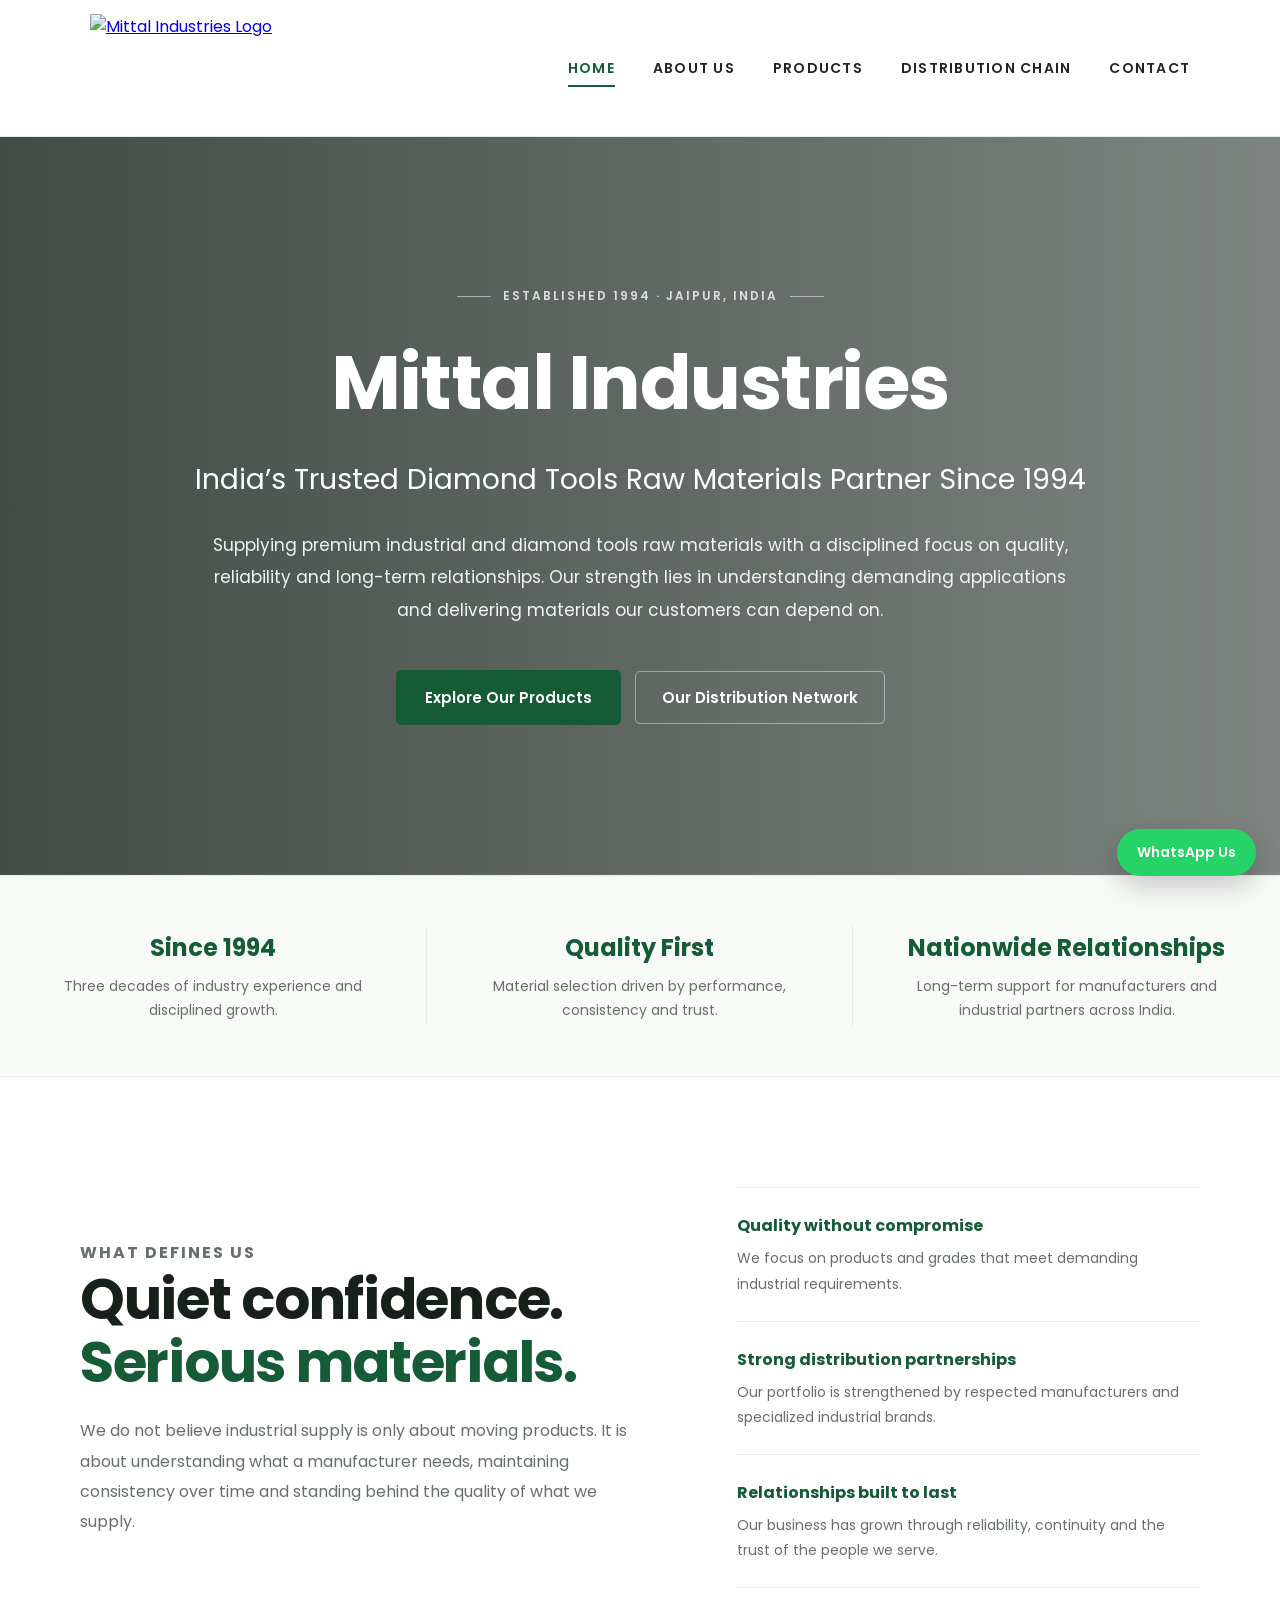
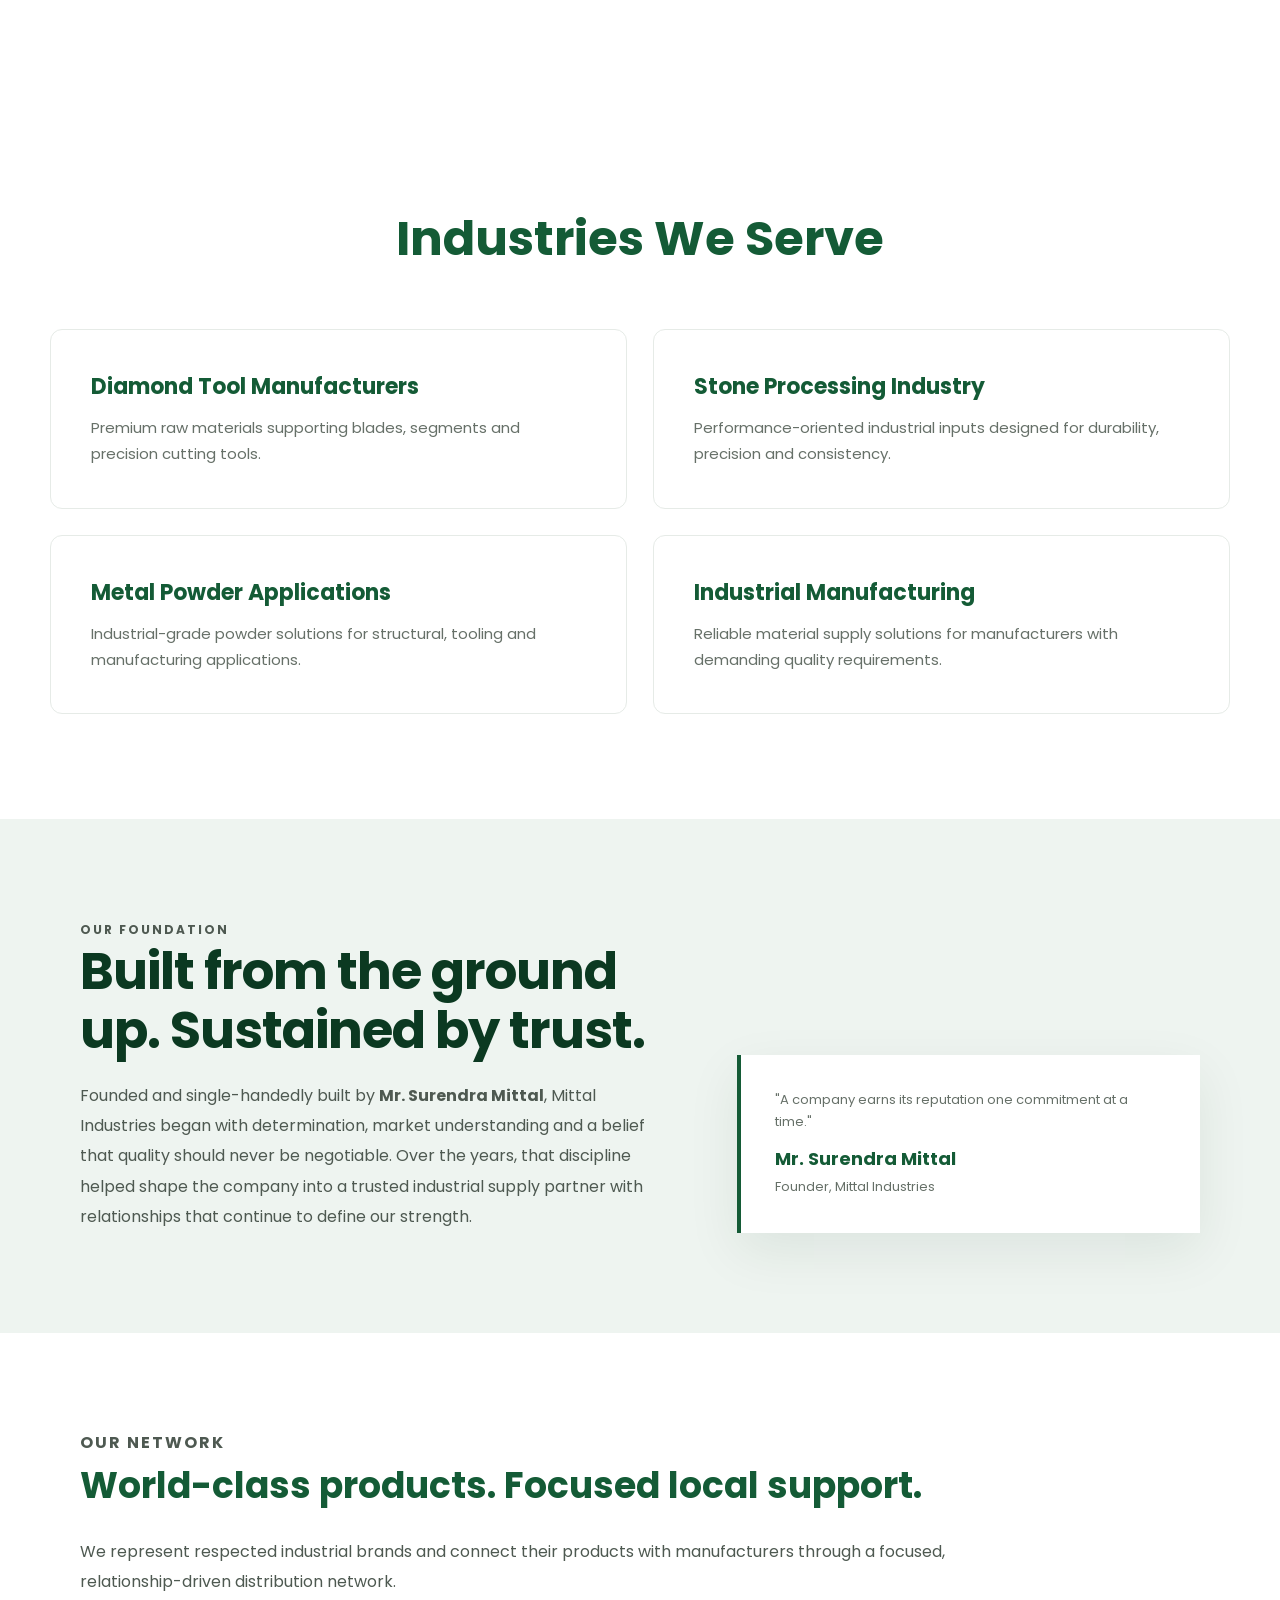
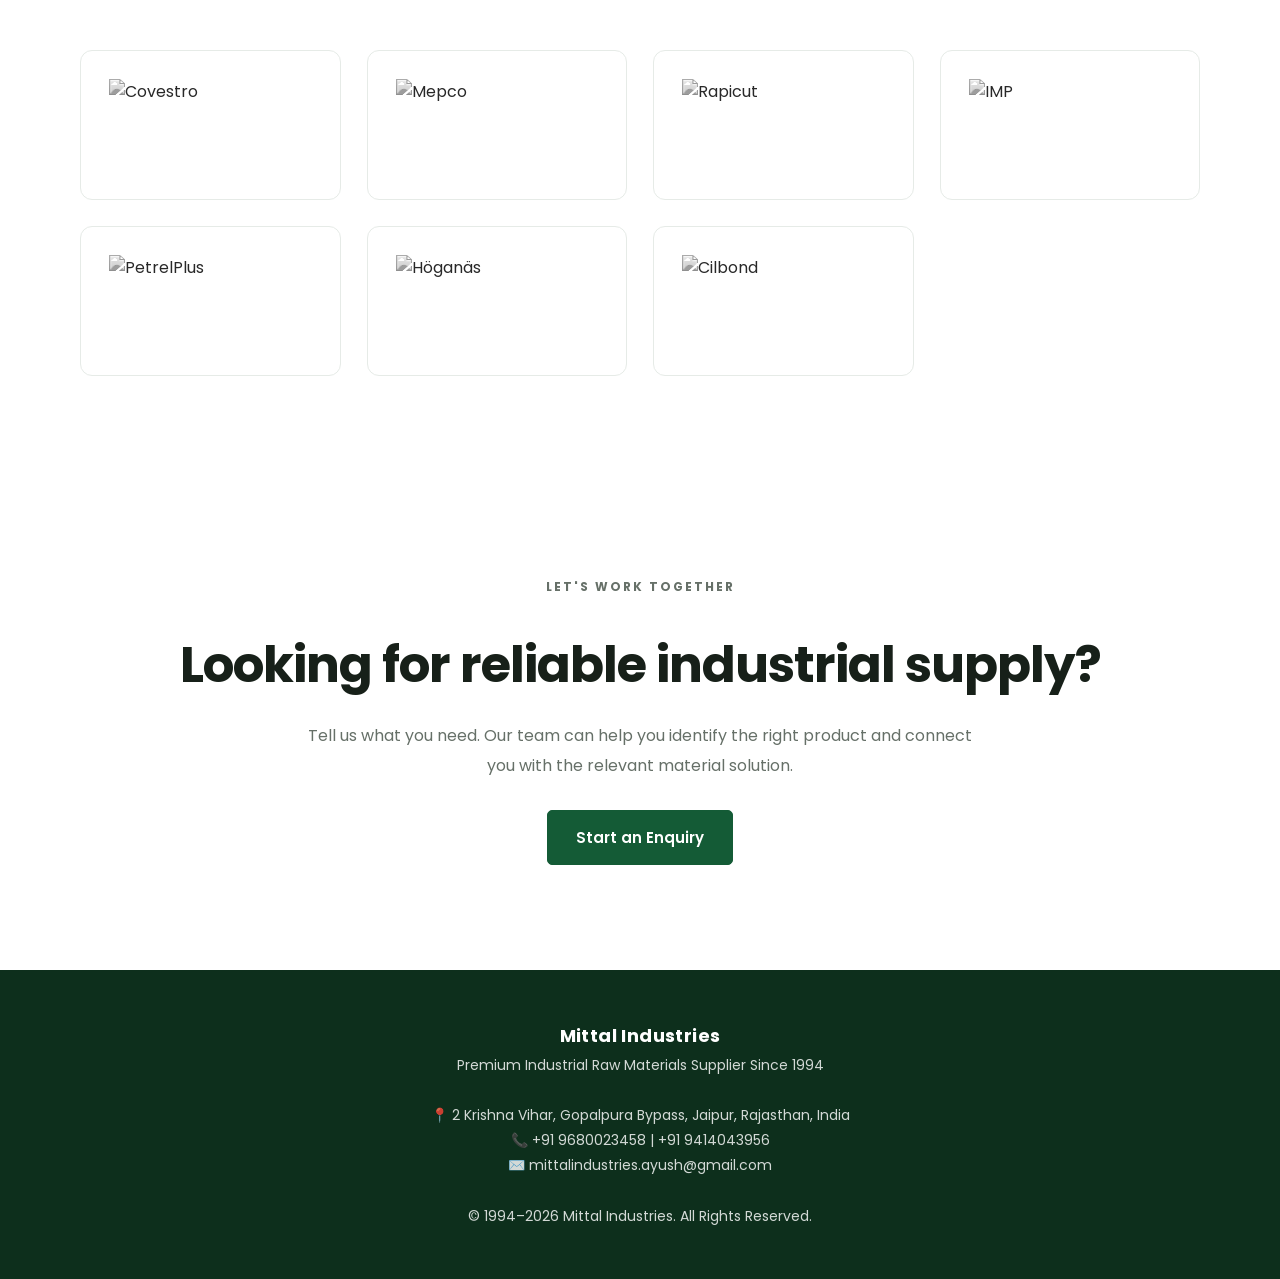
==== index.html @ 011738bf "Refine homepage while preserving minimalist corporate direction" ====
<!DOCTYPE html>
<html lang="en">
<head>
  <meta charset="UTF-8">
  <title>Mittal Industries | Premium Industrial Raw Materials Since 1994</title>
  <meta name="viewport" content="width=device-width, initial-scale=1.0">
  <meta name="description" content="Mittal Industries is a trusted supplier of premium industrial and diamond tools raw materials since 1994, supported by authorized global distribution partnerships and a nationwide industrial supply network.">
  <link rel="icon" type="image/svg+xml" href="images/favicon.svg">
  <link href="https://fonts.googleapis.com/css2?family=Poppins:wght@300;400;500;600;700&display=swap" rel="stylesheet">
  <link rel="stylesheet" href="style.css">
  <link rel="stylesheet" href="home.css">
</head>

<body>

<a href="https://wa.me/919680023458" class="whatsapp-float" target="_blank" rel="noopener">WhatsApp Us</a>

<header>
  <a href="index.html" aria-label="Mittal Industries Home">
    <img src="images/logo.png" alt="Mittal Industries Logo">
  </a>
  <nav aria-label="Primary navigation">
    <a class="active" href="index.html">Home</a>
    <a href="about.html">About Us</a>
    <a href="products.html">Products</a>
    <a href="distribution.html">Distribution Chain</a>
    <a href="contact.html">Contact</a>
  </nav>
</header>

<section class="hero">
  <div class="home-eyebrow">Established 1994 · Jaipur, India</div>
  <h1>Mittal Industries</h1>
  <h2>India’s Trusted Diamond Tools Raw Materials Partner Since 1994</h2>
  <p>
    Supplying premium industrial and diamond tools raw materials with a disciplined focus on quality, reliability and long-term relationships. Our strength lies in understanding demanding applications and delivering materials our customers can depend on.
  </p>
  <div class="hero-actions">
    <a href="products.html" class="cta-btn">Explore Our Products</a>
    <a href="distribution.html" class="cta-btn-secondary">Our Distribution Network</a>
  </div>
</section>

<section class="credibility">
  <div class="cred-box">
    <h3>Since 1994</h3>
    <p>Three decades of industry experience and disciplined growth.</p>
  </div>
  <div class="cred-box">
    <h3>Quality First</h3>
    <p>Material selection driven by performance, consistency and trust.</p>
  </div>
  <div class="cred-box">
    <h3>Nationwide Relationships</h3>
    <p>Long-term support for manufacturers and industrial partners across India.</p>
  </div>
</section>

<section class="home-intro reveal-home">
  <div>
    <p class="home-kicker">What defines us</p>
    <h2>Quiet confidence.<br><span>Serious materials.</span></h2>
    <p>
      We do not believe industrial supply is only about moving products. It is about understanding what a manufacturer needs, maintaining consistency over time and standing behind the quality of what we supply.
    </p>
  </div>

  <div class="home-principles">
    <div class="principle">
      <strong>Quality without compromise</strong>
      <span>We focus on products and grades that meet demanding industrial requirements.</span>
    </div>
    <div class="principle">
      <strong>Strong distribution partnerships</strong>
      <span>Our portfolio is strengthened by respected manufacturers and specialized industrial brands.</span>
    </div>
    <div class="principle">
      <strong>Relationships built to last</strong>
      <span>Our business has grown through reliability, continuity and the trust of the people we serve.</span>
    </div>
  </div>
</section>

<section class="industries reveal-home">
  <div class="container">
    <h2>Industries We Serve</h2>
    <div class="industry-grid">
      <div class="industry-card">
        <h3>Diamond Tool Manufacturers</h3>
        <p>Premium raw materials supporting blades, segments and precision cutting tools.</p>
      </div>
      <div class="industry-card">
        <h3>Stone Processing Industry</h3>
        <p>Performance-oriented industrial inputs designed for durability, precision and consistency.</p>
      </div>
      <div class="industry-card">
        <h3>Metal Powder Applications</h3>
        <p>Industrial-grade powder solutions for structural, tooling and manufacturing applications.</p>
      </div>
      <div class="industry-card">
        <h3>Industrial Manufacturing</h3>
        <p>Reliable material supply solutions for manufacturers with demanding quality requirements.</p>
      </div>
    </div>
  </div>
</section>

<section class="home-legacy reveal-home">
  <div class="home-legacy-inner">
    <div>
      <p class="home-kicker">Our foundation</p>
      <h2>Built from the ground up. Sustained by trust.</h2>
      <p>
        Founded and single-handedly built by <strong>Mr. Surendra Mittal</strong>, Mittal Industries began with determination, market understanding and a belief that quality should never be negotiable. Over the years, that discipline helped shape the company into a trusted industrial supply partner with relationships that continue to define our strength.
      </p>
    </div>

    <div class="legacy-mark">
      <span>"A company earns its reputation one commitment at a time."</span>
      <strong>Mr. Surendra Mittal</strong>
      <span>Founder, Mittal Industries</span>
    </div>
  </div>
</section>

<section class="section reveal-home">
  <p class="home-kicker">Our network</p>
  <h3>World-class products. Focused local support.</h3>
  <p>We represent respected industrial brands and connect their products with manufacturers through a focused, relationship-driven distribution network.</p>
  <div class="brands">
    <a href="products.html#covestro"><img src="images/covestro.png" alt="Covestro"></a>
    <a href="products.html#mepco"><img src="images/mepco.png" alt="Mepco"></a>
    <a href="products.html#rapicut"><img src="images/rapicut.png" alt="Rapicut"></a>
    <a href="products.html#imp"><img src="images/imp.png" alt="IMP"></a>
    <a href="products.html#petrelplus"><img src="images/petrelplus.png" alt="PetrelPlus"></a>
    <a href="products.html#hoganas"><img src="images/hoganas.png" alt="Höganäs"></a>
    <a href="products.html#cilbond"><img src="images/cilbond.png" alt="Cilbond"></a>
  </div>
</section>

<section class="home-cta reveal-home">
  <p class="home-kicker">Let's work together</p>
  <h2>Looking for reliable industrial supply?</h2>
  <p>Tell us what you need. Our team can help you identify the right product and connect you with the relevant material solution.</p>
  <a href="contact.html" class="cta-btn">Start an Enquiry</a>
</section>

<footer>
  <strong>Mittal Industries</strong><br>
  Premium Industrial Raw Materials Supplier Since 1994<br><br>
  📍 2 Krishna Vihar, Gopalpura Bypass, Jaipur, Rajasthan, India<br>
  📞 +91 9680023458 | +91 9414043956<br>
  ✉️ mittalindustries.ayush@gmail.com<br><br>
  © 1994–2026 Mittal Industries. All Rights Reserved.
</footer>

<script>
  const revealItems = document.querySelectorAll('.reveal-home');

  if ('IntersectionObserver' in window) {
    const observer = new IntersectionObserver((entries) => {
      entries.forEach((entry) => {
        if (entry.isIntersecting) {
          entry.target.classList.add('is-visible');
          observer.unobserve(entry.target);
        }
      });
    }, { threshold: 0.12 });

    revealItems.forEach((item) => observer.observe(item));
  } else {
    revealItems.forEach((item) => item.classList.add('is-visible'));
  }
</script>

</body>
</html>
---- style.css ----
/* ============================= */
/* MITTAL INDUSTRIES — CORE UI   */
/* ============================= */

:root {
  --mi-green: #145b36;
  --mi-green-dark: #0b3921;
  --mi-green-soft: #eef4f0;
  --mi-ink: #172019;
  --mi-muted: #667068;
  --mi-line: #e6ebe7;
  --mi-white: #ffffff;
  --mi-shadow: 0 18px 50px rgba(14, 46, 28, 0.08);
}

* { box-sizing: border-box; }

html { scroll-behavior: smooth; }

body {
  margin: 0;
  font-family: 'Poppins', sans-serif;
  color: var(--mi-ink);
  background: var(--mi-white);
  overflow-x: hidden;
}

/* ============================= */
/* PREMIUM CORPORATE HEADER      */
/* NON-STICKY — SCROLLS AWAY     */
/* ============================= */

header {
  display: flex;
  justify-content: space-between;
  align-items: center;
  padding: 14px 90px;
  min-height: 136px;
  background: rgba(255,255,255,0.98);
  border-bottom: 1px solid var(--mi-line);
}

header > a { display: flex; align-items: center; }

header img {
  height: 108px;
  width: auto;
  max-width: 300px;
  object-fit: contain;
  object-position: left center;
  display: block;
}

nav {
  display: flex;
  align-items: center;
  gap: 38px;
}

nav a {
  text-decoration: none;
  font-weight: 600;
  font-size: 14px;
  letter-spacing: 1.25px;
  color: #202521;
  text-transform: uppercase;
  position: relative;
  padding: 8px 0;
  transition: color 0.25s ease;
}

nav a::after {
  content: '';
  position: absolute;
  left: 0;
  bottom: 0;
  width: 0;
  height: 2px;
  background: var(--mi-green);
  transition: width 0.25s ease;
}

nav a:hover,
nav a.active { color: var(--mi-green); }
nav a:hover::after,
nav a.active::after { width: 100%; }

/* ============================= */
/* HERO SECTION */
/* ============================= */

.hero {
  min-height: 620px;
  padding: 150px 60px;
  background: linear-gradient(90deg, rgba(8, 19, 12, 0.76), rgba(8, 19, 12, 0.52)),
              url('images/hero-bg.jpg');
  background-size: cover;
  background-position: center;
  text-align: center;
  color: var(--mi-white);
  display: flex;
  flex-direction: column;
  justify-content: center;
}

.hero h1 {
  font-size: clamp(48px, 6vw, 76px);
  font-weight: 700;
  letter-spacing: -1.5px;
  margin: 0 0 18px;
}

.hero h2 {
  font-size: clamp(21px, 2.2vw, 29px);
  font-weight: 400;
  margin: 0 0 28px;
}

.hero p {
  max-width: 880px;
  margin: 0 auto 44px;
  font-size: 17px;
  line-height: 1.9;
  color: rgba(255,255,255,0.92);
}

/* ============================= */
/* BUTTONS */
/* ============================= */

.cta-btn {
  display: inline-flex;
  align-items: center;
  justify-content: center;
  background: var(--mi-green);
  color: #fff;
  padding: 15px 28px;
  font-size: 15px;
  font-weight: 600;
  text-decoration: none;
  border-radius: 5px;
  border: 1px solid var(--mi-green);
  transition: transform 0.25s ease, background 0.25s ease, box-shadow 0.25s ease;
}

.cta-btn:hover {
  background: var(--mi-green-dark);
  border-color: var(--mi-green-dark);
  transform: translateY(-2px);
  box-shadow: 0 12px 28px rgba(11, 57, 33, 0.2);
}

/* ============================= */
/* GENERIC SECTIONS */
/* ============================= */

.section {
  max-width: 1180px;
  margin: 0 auto;
  padding: 95px 30px;
}

.section h2,
.section h3 {
  color: var(--mi-green);
  margin: 0 0 24px;
}

.section h2 { font-size: clamp(30px, 4vw, 42px); }
.section h3 { font-size: clamp(27px, 3vw, 36px); }

.section p {
  max-width: 900px;
  margin: 0;
  font-size: 16px;
  line-height: 1.9;
  color: #4e5951;
}

/* ============================= */
/* CREDIBILITY */
/* ============================= */

.credibility {
  display: grid;
  grid-template-columns: repeat(3, 1fr);
  text-align: center;
  padding: 0;
  background: #f8faf8;
  border-top: 1px solid var(--mi-line);
  border-bottom: 1px solid var(--mi-line);
}

.cred-box {
  padding: 54px 32px;
  position: relative;
}

.cred-box:not(:last-child)::after {
  content: '';
  position: absolute;
  right: 0;
  top: 25%;
  width: 1px;
  height: 50%;
  background: var(--mi-line);
}

.cred-box h3 {
  margin: 0 0 10px;
  font-size: 24px;
  color: var(--mi-green);
}

.cred-box p {
  margin: 0;
  font-size: 14px;
  line-height: 1.7;
  color: var(--mi-muted);
}

/* ============================= */
/* INDUSTRIES */
/* ============================= */

.industries { padding: 105px 30px; }
.container { max-width: 1180px; margin: 0 auto; }

.industries h2 {
  font-size: clamp(34px, 4vw, 48px);
  margin: 0 0 54px;
  color: var(--mi-green);
  text-align: center;
}

.industry-grid {
  display: grid;
  grid-template-columns: repeat(2, 1fr);
  gap: 26px;
}

.industry-card {
  padding: 40px;
  border: 1px solid var(--mi-line);
  border-radius: 12px;
  background: #fff;
  transition: transform 0.3s ease, box-shadow 0.3s ease, border-color 0.3s ease;
}

.industry-card:hover {
  transform: translateY(-6px);
  border-color: rgba(20,91,54,0.22);
  box-shadow: var(--mi-shadow);
}

.industry-card h3 {
  font-size: 22px;
  margin: 0 0 12px;
  color: var(--mi-green);
}

.industry-card p {
  margin: 0;
  font-size: 15px;
  color: var(--mi-muted);
  line-height: 1.75;
}

/* ============================= */
/* BRAND / DISTRIBUTION LOGOS */
/* ============================= */

.brands {
  max-width: 1200px;
  margin: 52px auto 0;
  display: grid;
  grid-template-columns: repeat(auto-fit, minmax(220px, 1fr));
  gap: 26px;
  align-items: stretch;
}

.brands a {
  min-height: 150px;
  display: flex;
  align-items: center;
  justify-content: center;
  padding: 28px;
  background: #fff;
  border: 1px solid var(--mi-line);
  border-radius: 12px;
  text-decoration: none;
  transition: transform 0.3s ease, box-shadow 0.3s ease, border-color 0.3s ease;
}

.brands a:hover {
  transform: translateY(-6px);
  border-color: rgba(20,91,54,0.25);
  box-shadow: var(--mi-shadow);
}

.brands img {
  width: 100%;
  height: 92px;
  object-fit: contain;
  filter: grayscale(100%);
  opacity: 0.9;
  transition: filter 0.3s ease, opacity 0.3s ease, transform 0.3s ease;
}

.brands a:hover img {
  filter: grayscale(0%);
  opacity: 1;
  transform: scale(1.04);
}

/* ============================= */
/* PAGE HERO */
/* ============================= */

.page-hero {
  padding: 105px 30px;
  text-align: center;
  background: linear-gradient(135deg, #0d2416, #1d5f39);
  color: #fff;
}

.page-hero h1 {
  max-width: 1000px;
  margin: 0 auto 14px;
  font-size: clamp(38px, 5vw, 60px);
  letter-spacing: -0.7px;
}

.page-hero p {
  max-width: 720px;
  margin: 0 auto;
  font-size: 17px;
  line-height: 1.8;
  color: rgba(255,255,255,0.82);
}

/* ============================= */
/* DISTRIBUTION HERO */
/* ============================= */

.distribution-hero {
  padding: 120px 8% 110px;
  background: linear-gradient(135deg, #0d2416 0%, #145b36 100%);
  color: #fff;
  position: relative;
  overflow: hidden;
}

.distribution-hero::before {
  content: '';
  position: absolute;
  inset: auto -8% -60% auto;
  width: 620px;
  height: 620px;
  border: 1px solid rgba(255,255,255,0.1);
  border-radius: 50%;
  box-shadow: 0 0 0 90px rgba(255,255,255,0.025), 0 0 0 180px rgba(255,255,255,0.018);
}

.distribution-container {
  max-width: 1180px;
  margin: 0 auto;
  position: relative;
  z-index: 1;
}

.distribution-kicker {
  display: inline-flex;
  align-items: center;
  gap: 10px;
  margin-bottom: 22px;
  color: rgba(255,255,255,0.72);
  font-size: 12px;
  font-weight: 700;
  letter-spacing: 2px;
  text-transform: uppercase;
}

.distribution-kicker::before {
  content: '';
  width: 44px;
  height: 2px;
  background: rgba(255,255,255,0.7);
}

.distribution-hero h1 {
  max-width: 850px;
  margin: 0 0 20px;
  font-size: clamp(42px, 5.5vw, 68px);
  line-height: 1.08;
  letter-spacing: -1px;
}

.distribution-hero p {
  max-width: 760px;
  margin: 0;
  font-size: 18px;
  line-height: 1.85;
  color: rgba(255,255,255,0.84);
}

.distribution-content { max-width: 1180px; margin: 0 auto; padding: 92px 30px 110px; }
.distribution-intro { max-width: 760px; margin-bottom: 54px; }
.distribution-intro h2 { margin: 0 0 18px; color: var(--mi-green); font-size: clamp(32px,4vw,46px); }
.distribution-intro p { margin: 0; color: var(--mi-muted); line-height: 1.9; }

.network-note {
  margin-top: 80px;
  padding: 44px;
  background: var(--mi-green-soft);
  border-left: 4px solid var(--mi-green);
}

.network-note h2 { margin: 0 0 12px; color: var(--mi-green); font-size: 28px; }
.network-note p { margin: 0; max-width: 900px; color: #4e5951; line-height: 1.9; }

/* ============================= */
/* CONTACT */
/* ============================= */

.contact-container {
  display: grid;
  grid-template-columns: 0.9fr 1.1fr;
  gap: 70px;
}

.contact-info,
.contact-form { min-width: 0; }

.contact-form input,
.contact-form textarea {
  width: 100%;
  padding: 15px;
  margin-bottom: 16px;
  border: 1px solid #d9dfdb;
  border-radius: 6px;
  font: inherit;
  transition: border-color 0.2s ease, box-shadow 0.2s ease;
}

.contact-form input:focus,
.contact-form textarea:focus {
  outline: none;
  border-color: var(--mi-green);
  box-shadow: 0 0 0 3px rgba(20,91,54,0.08);
}

form button { border: none; cursor: pointer; }

/* ============================= */
/* FOOTER */
/* ============================= */

footer {
  background: #0d2f1c;
  color: rgba(255,255,255,0.82);
  padding: 50px 30px;
  font-size: 14px;
  line-height: 1.8;
  text-align: center;
}

footer strong { color: #fff; font-size: 18px; letter-spacing: 0.4px; }

/* ============================= */
/* WHATSAPP */
/* ============================= */

.whatsapp-float {
  position: fixed;
  bottom: 24px;
  right: 24px;
  background: #25D366;
  color: white;
  padding: 13px 20px;
  border-radius: 999px;
  font-weight: 600;
  font-size: 14px;
  text-decoration: none;
  box-shadow: 0 10px 28px rgba(0,0,0,0.2);
  z-index: 1000;
  transition: transform 0.2s ease, box-shadow 0.2s ease;
}

.whatsapp-float:hover { transform: translateY(-2px); box-shadow: 0 14px 34px rgba(0,0,0,0.24); }

/* ============================= */
/* RESPONSIVE */
/* ============================= */

@media (max-width: 980px) {
  header { padding: 16px 34px; }
  nav { gap: 20px; }
  nav a { font-size: 12px; letter-spacing: 0.8px; }
  header img { height: 94px; }
  .contact-container { grid-template-columns: 1fr; gap: 45px; }
}

@media (max-width: 760px) {
  header { flex-direction: column; padding: 14px 20px 20px; gap: 12px; }
  header img { height: 92px; }
  nav { width: 100%; justify-content: center; flex-wrap: wrap; gap: 6px 18px; }
  nav a { font-size: 11px; padding: 6px 0; }
  .hero { min-height: 560px; padding: 100px 24px; }
  .hero p { font-size: 15px; }
  .credibility { grid-template-columns: 1fr; }
  .cred-box:not(:last-child)::after { display: none; }
  .cred-box { padding: 34px 24px; border-bottom: 1px solid var(--mi-line); }
  .industry-grid { grid-template-columns: 1fr; }
  .industries, .section { padding-left: 22px; padding-right: 22px; }
  .distribution-hero { padding: 90px 24px; }
  .distribution-content { padding: 72px 22px 85px; }
  .brands { grid-template-columns: 1fr; }
  .brands a { min-height: 135px; }
  .network-note { padding: 30px 24px; }
  .whatsapp-float { bottom: 18px; right: 18px; }
}
---- home.css ----
/* =========================================
   MITTAL INDUSTRIES — HOMEPAGE REFINEMENTS
   Minimal additions layered over style.css
   ========================================= */

.home-eyebrow {
  display: inline-flex;
  align-items: center;
  gap: 12px;
  margin: 0 auto 20px;
  color: rgba(255,255,255,0.78);
  font-size: 12px;
  font-weight: 600;
  letter-spacing: 2px;
  text-transform: uppercase;
}

.home-eyebrow::before,
.home-eyebrow::after {
  content: '';
  width: 34px;
  height: 1px;
  background: rgba(255,255,255,0.5);
}

.hero-actions {
  display: flex;
  justify-content: center;
  align-items: center;
  gap: 14px;
  flex-wrap: wrap;
}

.cta-btn-secondary {
  display: inline-flex;
  align-items: center;
  justify-content: center;
  min-height: 52px;
  padding: 14px 26px;
  border: 1px solid rgba(255,255,255,0.42);
  border-radius: 5px;
  color: #fff;
  text-decoration: none;
  font-size: 15px;
  font-weight: 600;
  transition: background 0.25s ease, border-color 0.25s ease, transform 0.25s ease;
}

.cta-btn-secondary:hover {
  background: rgba(255,255,255,0.08);
  border-color: rgba(255,255,255,0.82);
  transform: translateY(-2px);
}

.home-intro {
  max-width: 1180px;
  margin: 0 auto;
  padding: 110px 30px;
  display: grid;
  grid-template-columns: minmax(0, 1.1fr) minmax(280px, 0.9fr);
  gap: 90px;
  align-items: center;
}

.home-kicker {
  margin: 0 0 16px;
  color: var(--mi-green);
  font-size: 12px;
  font-weight: 700;
  letter-spacing: 2px;
  text-transform: uppercase;
}

.home-intro h2 {
  margin: 0 0 22px;
  color: var(--mi-ink);
  font-size: clamp(34px, 4.4vw, 58px);
  line-height: 1.12;
  letter-spacing: -1.3px;
}

.home-intro h2 span { color: var(--mi-green); }

.home-intro p {
  max-width: 720px;
  margin: 0;
  color: var(--mi-muted);
  font-size: 16px;
  line-height: 1.9;
}

.home-principles {
  display: grid;
  gap: 0;
  border-top: 1px solid var(--mi-line);
}

.principle {
  padding: 25px 0;
  border-bottom: 1px solid var(--mi-line);
}

.principle strong {
  display: block;
  margin-bottom: 7px;
  color: var(--mi-green);
  font-size: 16px;
}

.principle span {
  color: var(--mi-muted);
  font-size: 14px;
  line-height: 1.65;
}

.home-legacy {
  background: var(--mi-green-soft);
}

.home-legacy-inner {
  max-width: 1180px;
  margin: 0 auto;
  padding: 100px 30px;
  display: grid;
  grid-template-columns: minmax(0, 1.1fr) minmax(260px, 0.9fr);
  gap: 90px;
  align-items: end;
}

.home-legacy h2 {
  max-width: 780px;
  margin: 0 0 20px;
  color: var(--mi-green-dark);
  font-size: clamp(34px, 4vw, 52px);
  line-height: 1.16;
  letter-spacing: -1px;
}

.home-legacy p {
  max-width: 780px;
  margin: 0;
  color: #4e5951;
  line-height: 1.9;
}

.legacy-mark {
  padding: 34px;
  background: #fff;
  border-left: 4px solid var(--mi-green);
  box-shadow: var(--mi-shadow);
}

.legacy-mark span {
  display: block;
  color: var(--mi-muted);
  font-size: 13px;
  line-height: 1.7;
}

.legacy-mark strong {
  display: block;
  margin: 12px 0 4px;
  color: var(--mi-green);
  font-size: 18px;
}

.home-cta {
  max-width: 1180px;
  margin: 0 auto;
  padding: 105px 30px;
  text-align: center;
}

.home-cta h2 {
  margin: 0 0 18px;
  color: var(--mi-ink);
  font-size: clamp(32px, 4vw, 50px);
  letter-spacing: -1px;
}

.home-cta p {
  max-width: 680px;
  margin: 0 auto 30px;
  color: var(--mi-muted);
  line-height: 1.85;
}

.reveal-home {
  opacity: 0;
  transform: translateY(24px);
  transition: opacity 0.75s ease, transform 0.75s ease;
}

.reveal-home.is-visible {
  opacity: 1;
  transform: translateY(0);
}

@media (max-width: 820px) {
  .home-intro,
  .home-legacy-inner {
    grid-template-columns: 1fr;
    gap: 46px;
    padding-top: 82px;
    padding-bottom: 82px;
  }

  .home-cta { padding: 82px 22px; }
}

@media (max-width: 560px) {
  .home-eyebrow { font-size: 10px; letter-spacing: 1.5px; }
  .home-eyebrow::before,
  .home-eyebrow::after { width: 22px; }
  .hero-actions { width: 100%; }
  .hero-actions a { width: 100%; }
  .home-intro,
  .home-legacy-inner { padding-left: 22px; padding-right: 22px; }
}
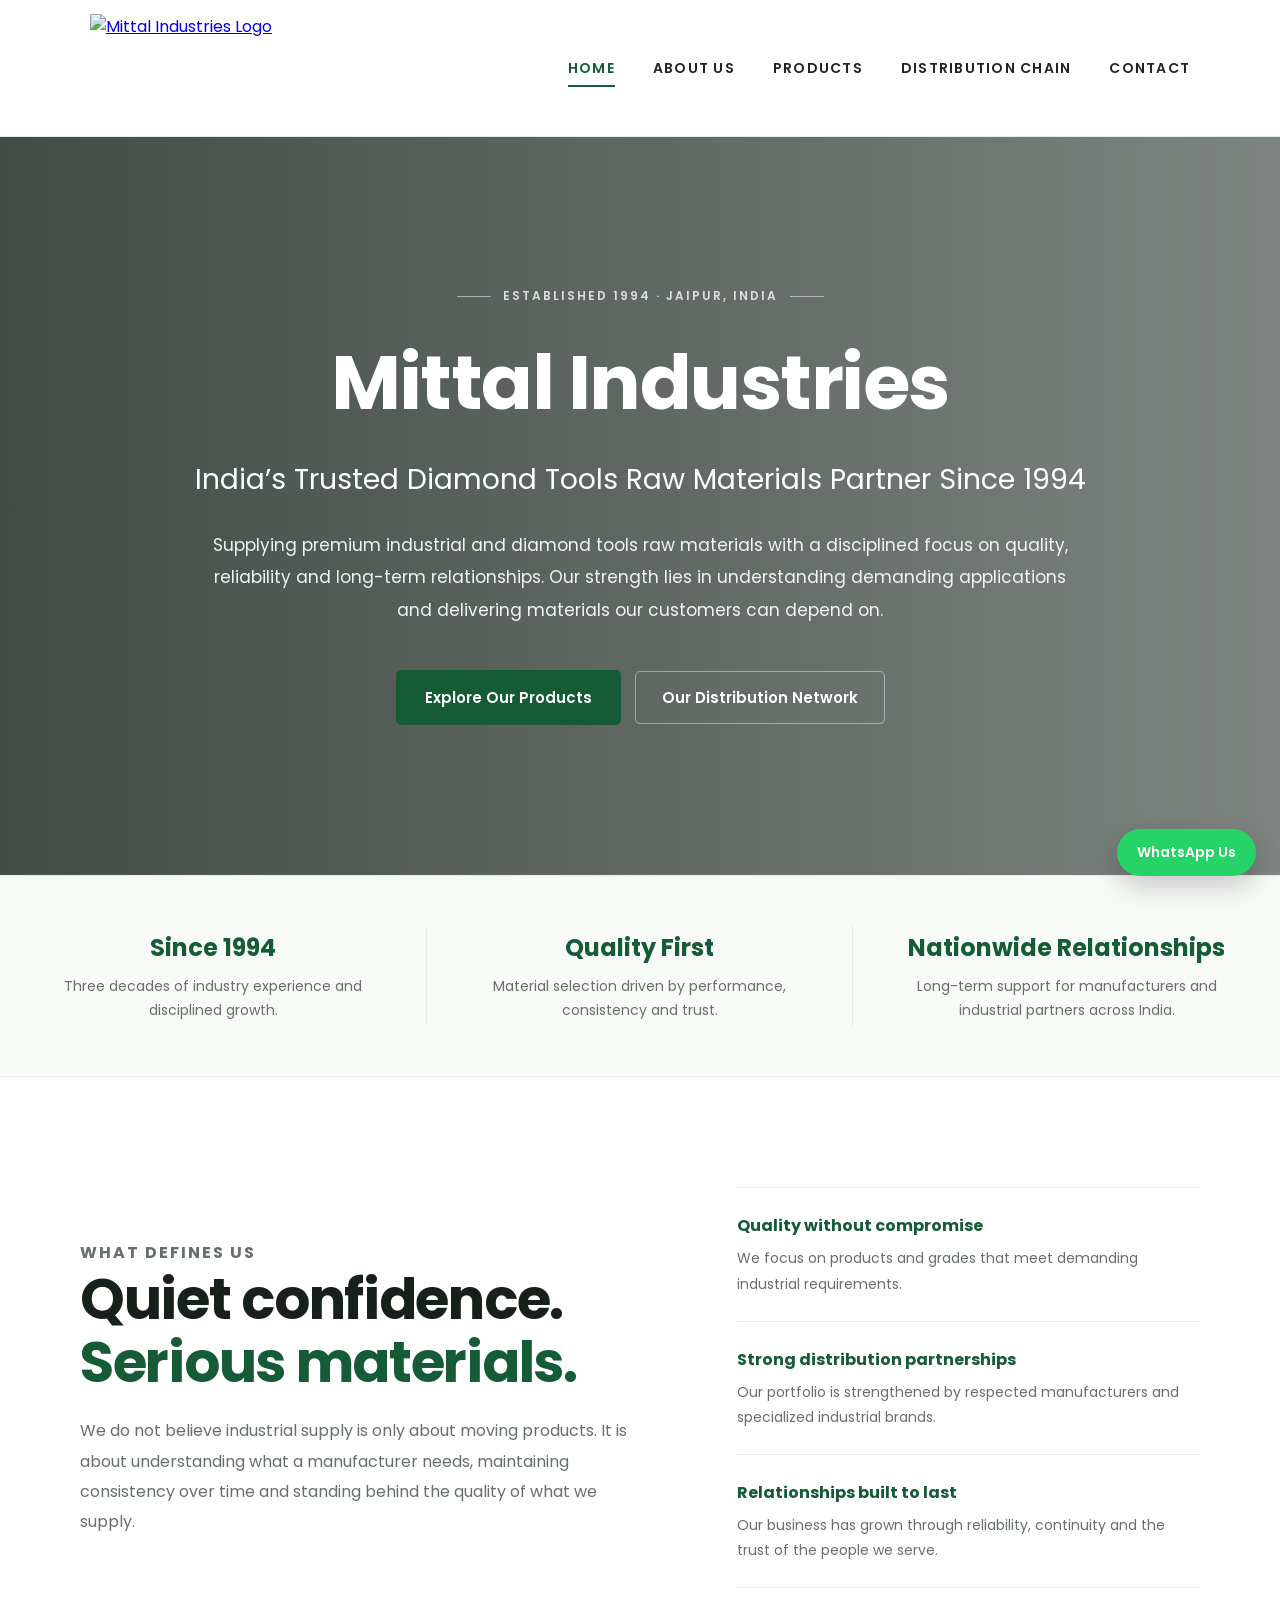
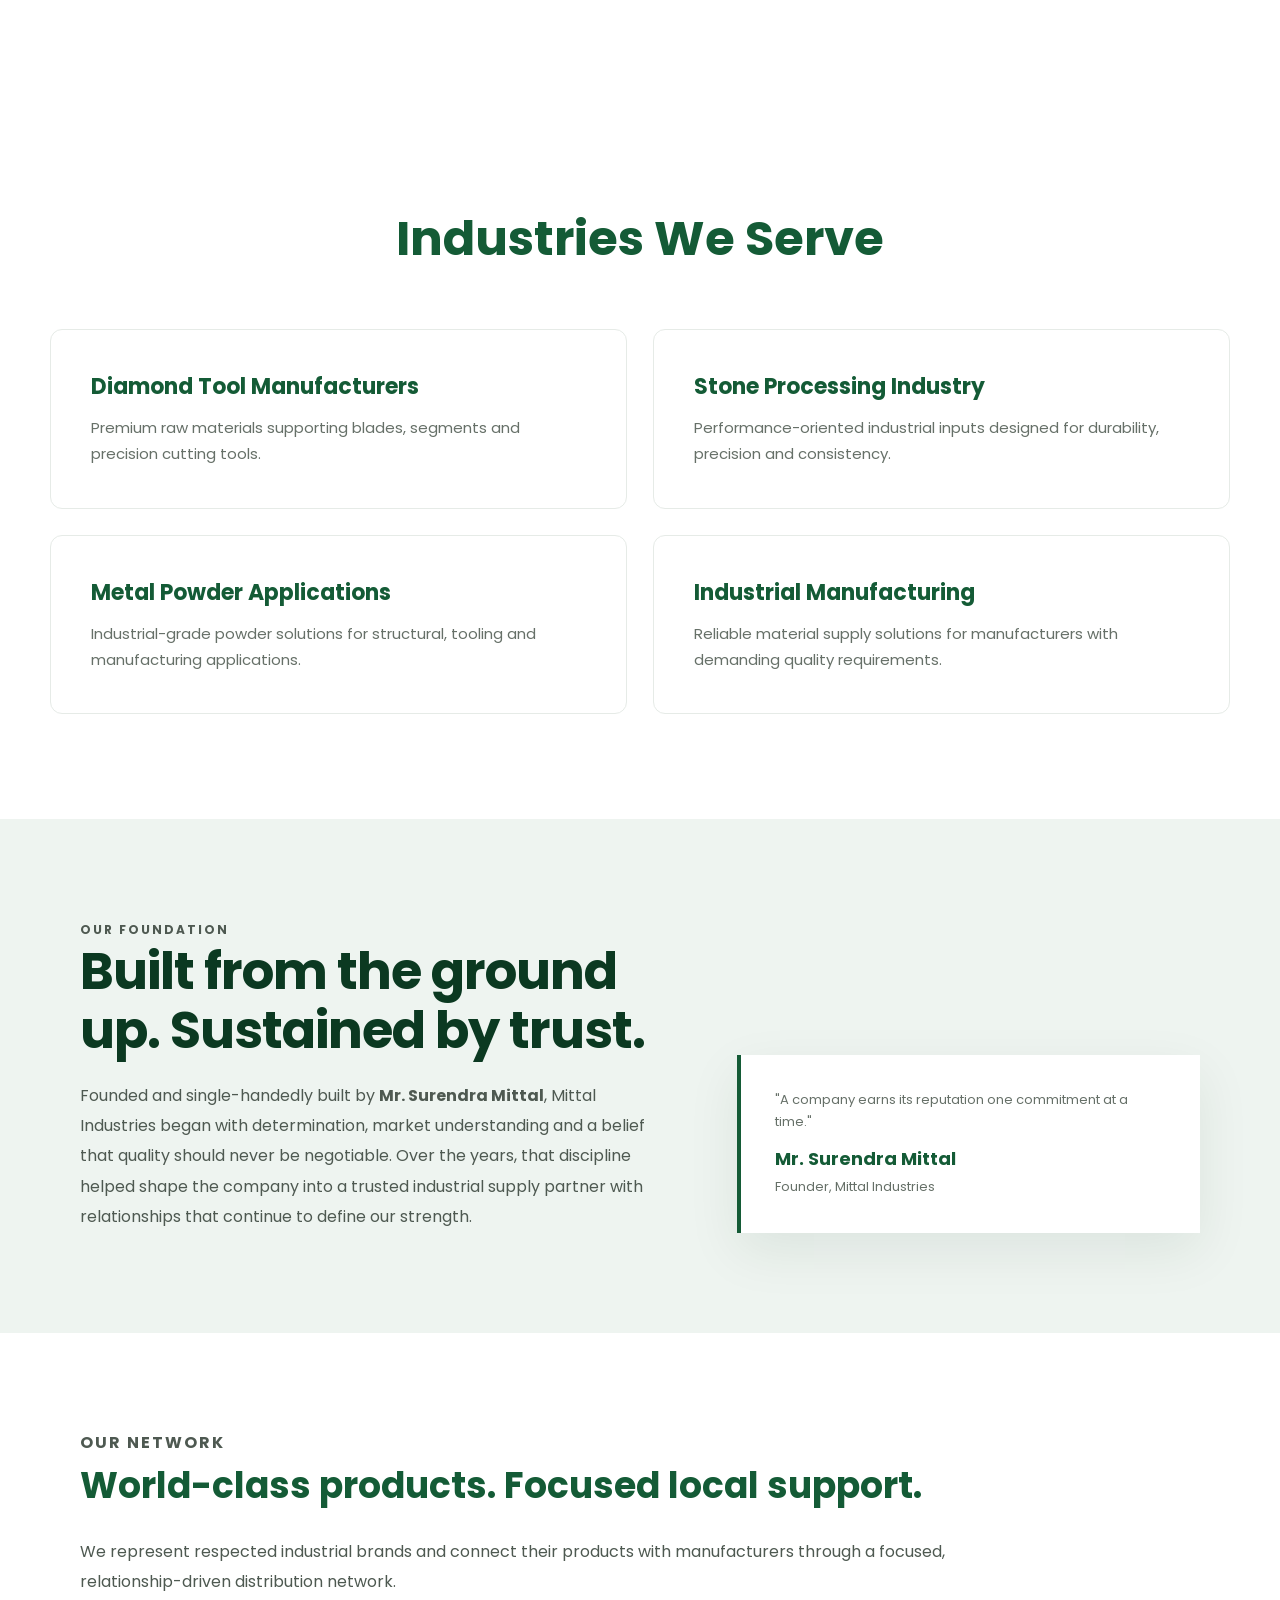
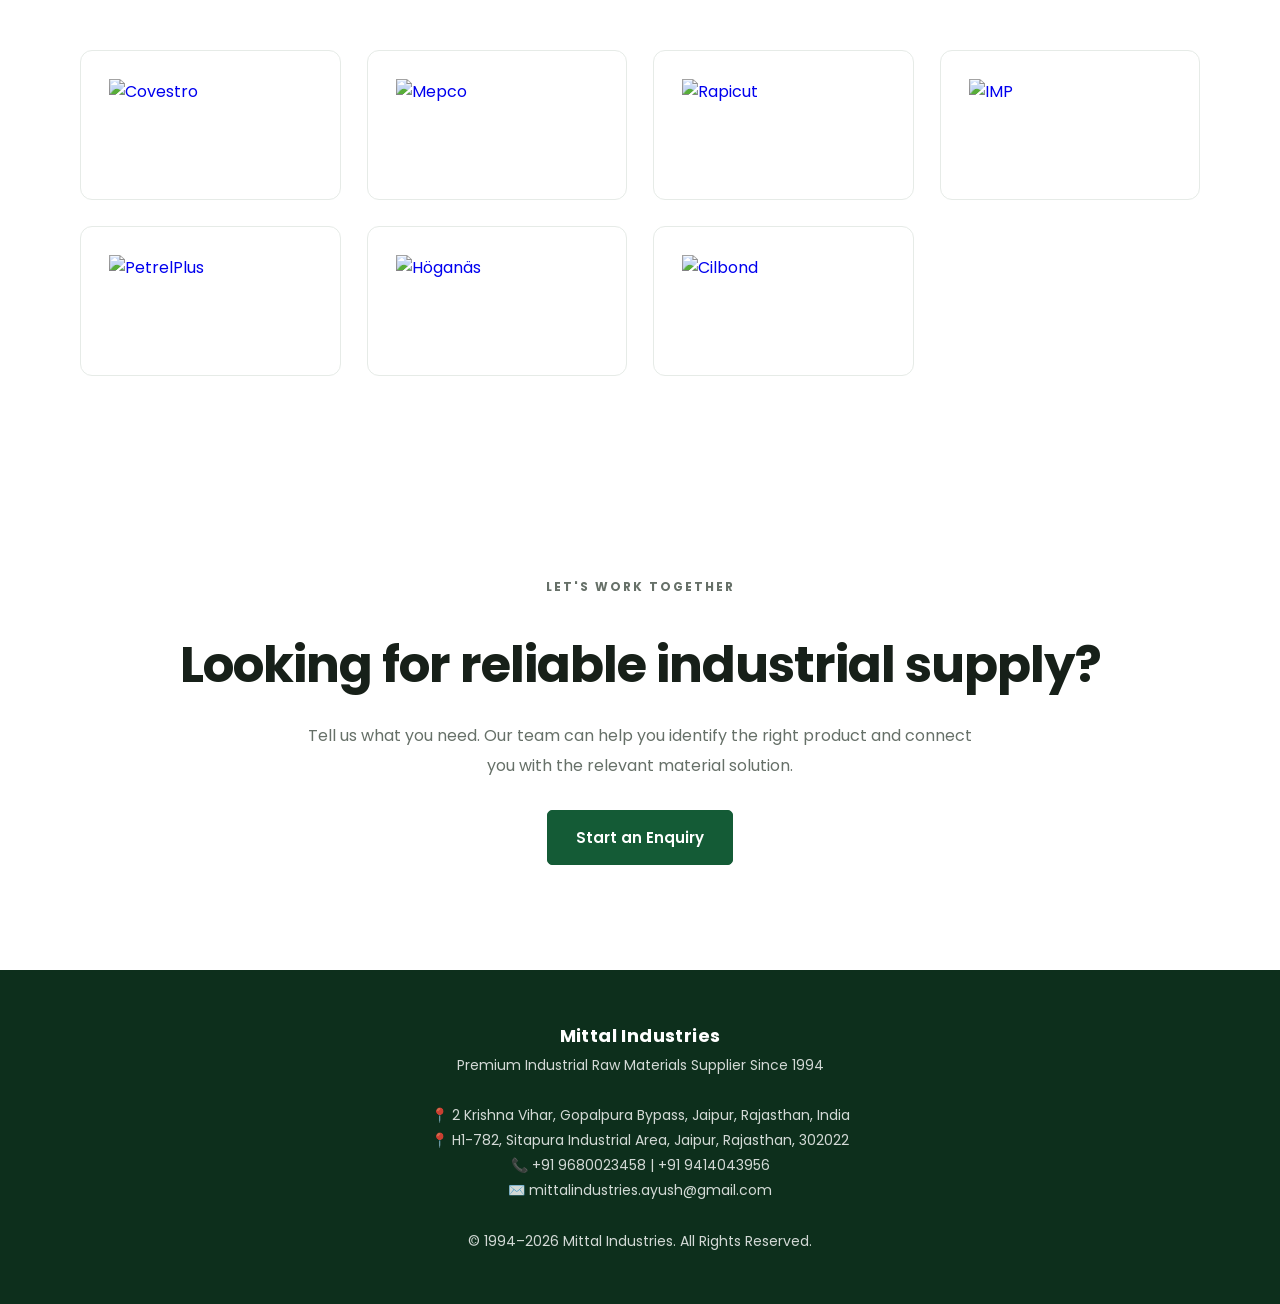
==== commit 919a484a: "Add Sitapura Industrial Area address alongside existing address" ====
--- a/index.html
+++ b/index.html
@@ -10,168 +10,17 @@
   <link rel="stylesheet" href="style.css">
   <link rel="stylesheet" href="home.css">
 </head>
-
 <body>
-
 <a href="https://wa.me/919680023458" class="whatsapp-float" target="_blank" rel="noopener">WhatsApp Us</a>
-
-<header>
-  <a href="index.html" aria-label="Mittal Industries Home">
-    <img src="images/logo.png" alt="Mittal Industries Logo">
-  </a>
-  <nav aria-label="Primary navigation">
-    <a class="active" href="index.html">Home</a>
-    <a href="about.html">About Us</a>
-    <a href="products.html">Products</a>
-    <a href="distribution.html">Distribution Chain</a>
-    <a href="contact.html">Contact</a>
-  </nav>
-</header>
-
-<section class="hero">
-  <div class="home-eyebrow">Established 1994 · Jaipur, India</div>
-  <h1>Mittal Industries</h1>
-  <h2>India’s Trusted Diamond Tools Raw Materials Partner Since 1994</h2>
-  <p>
-    Supplying premium industrial and diamond tools raw materials with a disciplined focus on quality, reliability and long-term relationships. Our strength lies in understanding demanding applications and delivering materials our customers can depend on.
-  </p>
-  <div class="hero-actions">
-    <a href="products.html" class="cta-btn">Explore Our Products</a>
-    <a href="distribution.html" class="cta-btn-secondary">Our Distribution Network</a>
-  </div>
-</section>
-
-<section class="credibility">
-  <div class="cred-box">
-    <h3>Since 1994</h3>
-    <p>Three decades of industry experience and disciplined growth.</p>
-  </div>
-  <div class="cred-box">
-    <h3>Quality First</h3>
-    <p>Material selection driven by performance, consistency and trust.</p>
-  </div>
-  <div class="cred-box">
-    <h3>Nationwide Relationships</h3>
-    <p>Long-term support for manufacturers and industrial partners across India.</p>
-  </div>
-</section>
-
-<section class="home-intro reveal-home">
-  <div>
-    <p class="home-kicker">What defines us</p>
-    <h2>Quiet confidence.<br><span>Serious materials.</span></h2>
-    <p>
-      We do not believe industrial supply is only about moving products. It is about understanding what a manufacturer needs, maintaining consistency over time and standing behind the quality of what we supply.
-    </p>
-  </div>
-
-  <div class="home-principles">
-    <div class="principle">
-      <strong>Quality without compromise</strong>
-      <span>We focus on products and grades that meet demanding industrial requirements.</span>
-    </div>
-    <div class="principle">
-      <strong>Strong distribution partnerships</strong>
-      <span>Our portfolio is strengthened by respected manufacturers and specialized industrial brands.</span>
-    </div>
-    <div class="principle">
-      <strong>Relationships built to last</strong>
-      <span>Our business has grown through reliability, continuity and the trust of the people we serve.</span>
-    </div>
-  </div>
-</section>
-
-<section class="industries reveal-home">
-  <div class="container">
-    <h2>Industries We Serve</h2>
-    <div class="industry-grid">
-      <div class="industry-card">
-        <h3>Diamond Tool Manufacturers</h3>
-        <p>Premium raw materials supporting blades, segments and precision cutting tools.</p>
-      </div>
-      <div class="industry-card">
-        <h3>Stone Processing Industry</h3>
-        <p>Performance-oriented industrial inputs designed for durability, precision and consistency.</p>
-      </div>
-      <div class="industry-card">
-        <h3>Metal Powder Applications</h3>
-        <p>Industrial-grade powder solutions for structural, tooling and manufacturing applications.</p>
-      </div>
-      <div class="industry-card">
-        <h3>Industrial Manufacturing</h3>
-        <p>Reliable material supply solutions for manufacturers with demanding quality requirements.</p>
-      </div>
-    </div>
-  </div>
-</section>
-
-<section class="home-legacy reveal-home">
-  <div class="home-legacy-inner">
-    <div>
-      <p class="home-kicker">Our foundation</p>
-      <h2>Built from the ground up. Sustained by trust.</h2>
-      <p>
-        Founded and single-handedly built by <strong>Mr. Surendra Mittal</strong>, Mittal Industries began with determination, market understanding and a belief that quality should never be negotiable. Over the years, that discipline helped shape the company into a trusted industrial supply partner with relationships that continue to define our strength.
-      </p>
-    </div>
-
-    <div class="legacy-mark">
-      <span>"A company earns its reputation one commitment at a time."</span>
-      <strong>Mr. Surendra Mittal</strong>
-      <span>Founder, Mittal Industries</span>
-    </div>
-  </div>
-</section>
-
-<section class="section reveal-home">
-  <p class="home-kicker">Our network</p>
-  <h3>World-class products. Focused local support.</h3>
-  <p>We represent respected industrial brands and connect their products with manufacturers through a focused, relationship-driven distribution network.</p>
-  <div class="brands">
-    <a href="products.html#covestro"><img src="images/covestro.png" alt="Covestro"></a>
-    <a href="products.html#mepco"><img src="images/mepco.png" alt="Mepco"></a>
-    <a href="products.html#rapicut"><img src="images/rapicut.png" alt="Rapicut"></a>
-    <a href="products.html#imp"><img src="images/imp.png" alt="IMP"></a>
-    <a href="products.html#petrelplus"><img src="images/petrelplus.png" alt="PetrelPlus"></a>
-    <a href="products.html#hoganas"><img src="images/hoganas.png" alt="Höganäs"></a>
-    <a href="products.html#cilbond"><img src="images/cilbond.png" alt="Cilbond"></a>
-  </div>
-</section>
-
-<section class="home-cta reveal-home">
-  <p class="home-kicker">Let's work together</p>
-  <h2>Looking for reliable industrial supply?</h2>
-  <p>Tell us what you need. Our team can help you identify the right product and connect you with the relevant material solution.</p>
-  <a href="contact.html" class="cta-btn">Start an Enquiry</a>
-</section>
-
-<footer>
-  <strong>Mittal Industries</strong><br>
-  Premium Industrial Raw Materials Supplier Since 1994<br><br>
-  📍 2 Krishna Vihar, Gopalpura Bypass, Jaipur, Rajasthan, India<br>
-  📞 +91 9680023458 | +91 9414043956<br>
-  ✉️ mittalindustries.ayush@gmail.com<br><br>
-  © 1994–2026 Mittal Industries. All Rights Reserved.
-</footer>
-
-<script>
-  const revealItems = document.querySelectorAll('.reveal-home');
-
-  if ('IntersectionObserver' in window) {
-    const observer = new IntersectionObserver((entries) => {
-      entries.forEach((entry) => {
-        if (entry.isIntersecting) {
-          entry.target.classList.add('is-visible');
-          observer.unobserve(entry.target);
-        }
-      });
-    }, { threshold: 0.12 });
-
-    revealItems.forEach((item) => observer.observe(item));
-  } else {
-    revealItems.forEach((item) => item.classList.add('is-visible'));
-  }
-</script>
-
+<header><a href="index.html" aria-label="Mittal Industries Home"><img src="images/logo.png" alt="Mittal Industries Logo"></a><nav aria-label="Primary navigation"><a class="active" href="index.html">Home</a><a href="about.html">About Us</a><a href="products.html">Products</a><a href="distribution.html">Distribution Chain</a><a href="contact.html">Contact</a></nav></header>
+<section class="hero"><div class="home-eyebrow">Established 1994 · Jaipur, India</div><h1>Mittal Industries</h1><h2>India’s Trusted Diamond Tools Raw Materials Partner Since 1994</h2><p>Supplying premium industrial and diamond tools raw materials with a disciplined focus on quality, reliability and long-term relationships. Our strength lies in understanding demanding applications and delivering materials our customers can depend on.</p><div class="hero-actions"><a href="products.html" class="cta-btn">Explore Our Products</a><a href="distribution.html" class="cta-btn-secondary">Our Distribution Network</a></div></section>
+<section class="credibility"><div class="cred-box"><h3>Since 1994</h3><p>Three decades of industry experience and disciplined growth.</p></div><div class="cred-box"><h3>Quality First</h3><p>Material selection driven by performance, consistency and trust.</p></div><div class="cred-box"><h3>Nationwide Relationships</h3><p>Long-term support for manufacturers and industrial partners across India.</p></div></section>
+<section class="home-intro reveal-home"><div><p class="home-kicker">What defines us</p><h2>Quiet confidence.<br><span>Serious materials.</span></h2><p>We do not believe industrial supply is only about moving products. It is about understanding what a manufacturer needs, maintaining consistency over time and standing behind the quality of what we supply.</p></div><div class="home-principles"><div class="principle"><strong>Quality without compromise</strong><span>We focus on products and grades that meet demanding industrial requirements.</span></div><div class="principle"><strong>Strong distribution partnerships</strong><span>Our portfolio is strengthened by respected manufacturers and specialized industrial brands.</span></div><div class="principle"><strong>Relationships built to last</strong><span>Our business has grown through reliability, continuity and the trust of the people we serve.</span></div></div></section>
+<section class="industries reveal-home"><div class="container"><h2>Industries We Serve</h2><div class="industry-grid"><div class="industry-card"><h3>Diamond Tool Manufacturers</h3><p>Premium raw materials supporting blades, segments and precision cutting tools.</p></div><div class="industry-card"><h3>Stone Processing Industry</h3><p>Performance-oriented industrial inputs designed for durability, precision and consistency.</p></div><div class="industry-card"><h3>Metal Powder Applications</h3><p>Industrial-grade powder solutions for structural, tooling and manufacturing applications.</p></div><div class="industry-card"><h3>Industrial Manufacturing</h3><p>Reliable material supply solutions for manufacturers with demanding quality requirements.</p></div></div></div></section>
+<section class="home-legacy reveal-home"><div class="home-legacy-inner"><div><p class="home-kicker">Our foundation</p><h2>Built from the ground up. Sustained by trust.</h2><p>Founded and single-handedly built by <strong>Mr. Surendra Mittal</strong>, Mittal Industries began with determination, market understanding and a belief that quality should never be negotiable. Over the years, that discipline helped shape the company into a trusted industrial supply partner with relationships that continue to define our strength.</p></div><div class="legacy-mark"><span>"A company earns its reputation one commitment at a time."</span><strong>Mr. Surendra Mittal</strong><span>Founder, Mittal Industries</span></div></div></section>
+<section class="section reveal-home"><p class="home-kicker">Our network</p><h3>World-class products. Focused local support.</h3><p>We represent respected industrial brands and connect their products with manufacturers through a focused, relationship-driven distribution network.</p><div class="brands"><a href="products.html#covestro"><img src="images/covestro.png" alt="Covestro"></a><a href="products.html#mepco"><img src="images/mepco.png" alt="Mepco"></a><a href="products.html#rapicut"><img src="images/rapicut.png" alt="Rapicut"></a><a href="products.html#imp"><img src="images/imp.png" alt="IMP"></a><a href="products.html#petrelplus"><img src="images/petrelplus.png" alt="PetrelPlus"></a><a href="products.html#hoganas"><img src="images/hoganas.png" alt="Höganäs"></a><a href="products.html#cilbond"><img src="images/cilbond.png" alt="Cilbond"></a></div></section>
+<section class="home-cta reveal-home"><p class="home-kicker">Let's work together</p><h2>Looking for reliable industrial supply?</h2><p>Tell us what you need. Our team can help you identify the right product and connect you with the relevant material solution.</p><a href="contact.html" class="cta-btn">Start an Enquiry</a></section>
+<footer><strong>Mittal Industries</strong><br>Premium Industrial Raw Materials Supplier Since 1994<br><br>📍 2 Krishna Vihar, Gopalpura Bypass, Jaipur, Rajasthan, India<br>📍 H1-782, Sitapura Industrial Area, Jaipur, Rajasthan, 302022<br>📞 +91 9680023458 | +91 9414043956<br>✉️ mittalindustries.ayush@gmail.com<br><br>© 1994–2026 Mittal Industries. All Rights Reserved.</footer>
+<script>const revealItems=document.querySelectorAll('.reveal-home');if('IntersectionObserver'in window){const observer=new IntersectionObserver((entries)=>{entries.forEach((entry)=>{if(entry.isIntersecting){entry.target.classList.add('is-visible');observer.unobserve(entry.target);}})},{threshold:.12});revealItems.forEach((item)=>observer.observe(item));}else{revealItems.forEach((item)=>item.classList.add('is-visible'));}</script>
 </body>
 </html>
--- a/home.css
+++ b/home.css
@@ -196,6 +196,17 @@
   transform: translateY(0);
 }
 
+/* Force homepage distribution logos to stay in their original colours. */
+body .brands img {
+  filter: none !important;
+  opacity: 1 !important;
+}
+
+body .brands a:hover img {
+  filter: none !important;
+  opacity: 1 !important;
+}
+
 @media (max-width: 820px) {
   .home-intro,
   .home-legacy-inner {
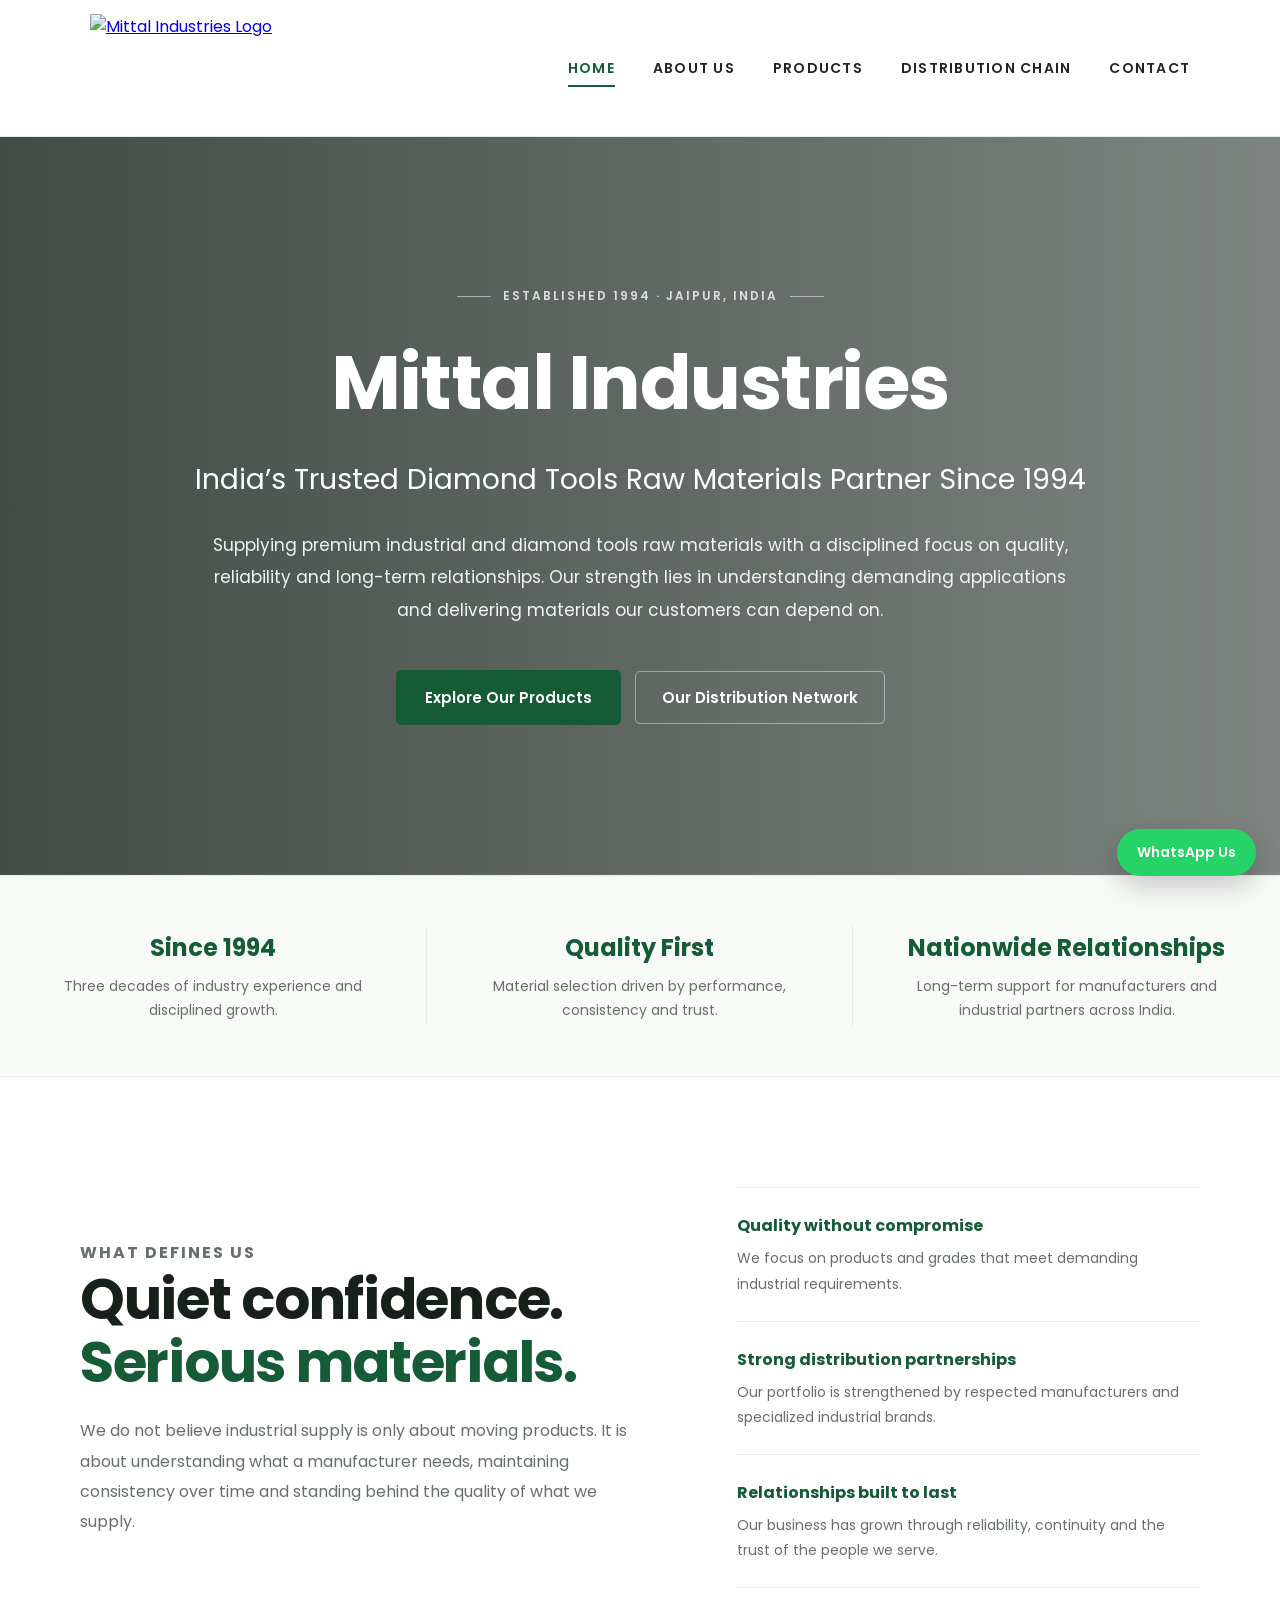
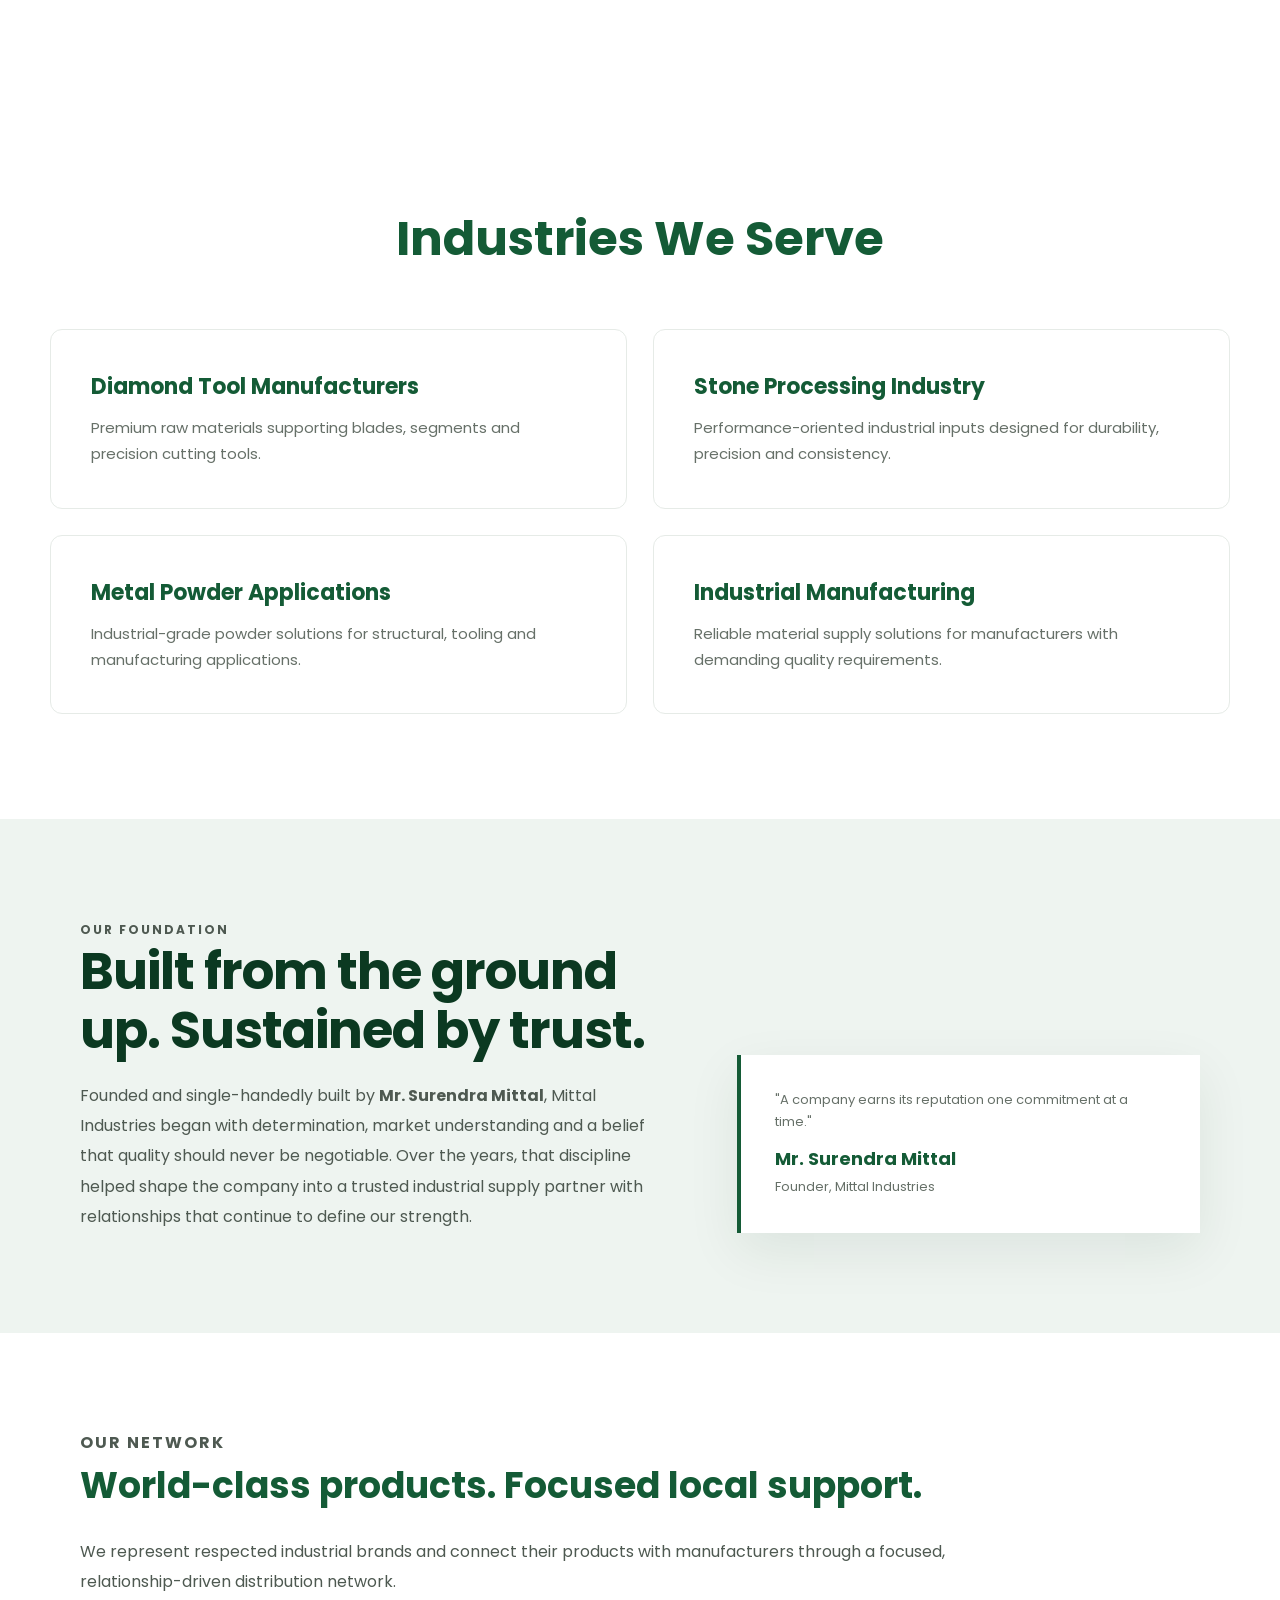
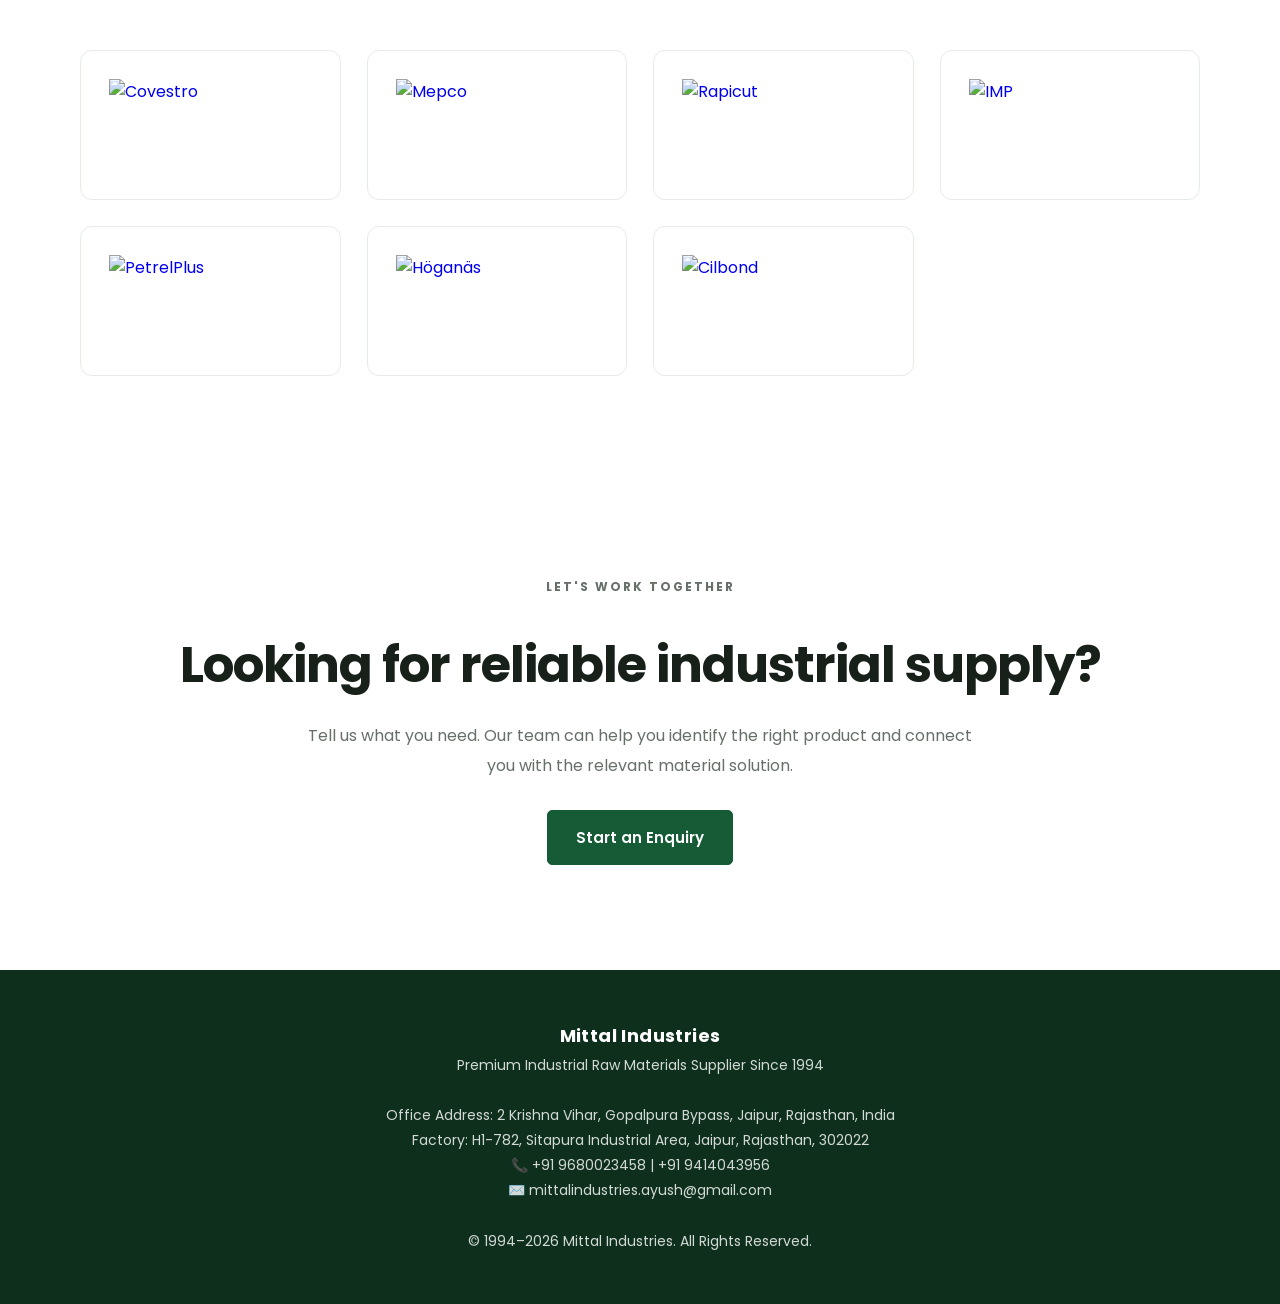
==== commit c47c090e: "Clarify office and factory addresses" ====
--- a/index.html
+++ b/index.html
@@ -20,7 +20,7 @@
 <section class="home-legacy reveal-home"><div class="home-legacy-inner"><div><p class="home-kicker">Our foundation</p><h2>Built from the ground up. Sustained by trust.</h2><p>Founded and single-handedly built by <strong>Mr. Surendra Mittal</strong>, Mittal Industries began with determination, market understanding and a belief that quality should never be negotiable. Over the years, that discipline helped shape the company into a trusted industrial supply partner with relationships that continue to define our strength.</p></div><div class="legacy-mark"><span>"A company earns its reputation one commitment at a time."</span><strong>Mr. Surendra Mittal</strong><span>Founder, Mittal Industries</span></div></div></section>
 <section class="section reveal-home"><p class="home-kicker">Our network</p><h3>World-class products. Focused local support.</h3><p>We represent respected industrial brands and connect their products with manufacturers through a focused, relationship-driven distribution network.</p><div class="brands"><a href="products.html#covestro"><img src="images/covestro.png" alt="Covestro"></a><a href="products.html#mepco"><img src="images/mepco.png" alt="Mepco"></a><a href="products.html#rapicut"><img src="images/rapicut.png" alt="Rapicut"></a><a href="products.html#imp"><img src="images/imp.png" alt="IMP"></a><a href="products.html#petrelplus"><img src="images/petrelplus.png" alt="PetrelPlus"></a><a href="products.html#hoganas"><img src="images/hoganas.png" alt="Höganäs"></a><a href="products.html#cilbond"><img src="images/cilbond.png" alt="Cilbond"></a></div></section>
 <section class="home-cta reveal-home"><p class="home-kicker">Let's work together</p><h2>Looking for reliable industrial supply?</h2><p>Tell us what you need. Our team can help you identify the right product and connect you with the relevant material solution.</p><a href="contact.html" class="cta-btn">Start an Enquiry</a></section>
-<footer><strong>Mittal Industries</strong><br>Premium Industrial Raw Materials Supplier Since 1994<br><br>📍 2 Krishna Vihar, Gopalpura Bypass, Jaipur, Rajasthan, India<br>📍 H1-782, Sitapura Industrial Area, Jaipur, Rajasthan, 302022<br>📞 +91 9680023458 | +91 9414043956<br>✉️ mittalindustries.ayush@gmail.com<br><br>© 1994–2026 Mittal Industries. All Rights Reserved.</footer>
+<footer><strong>Mittal Industries</strong><br>Premium Industrial Raw Materials Supplier Since 1994<br><br>Office Address: 2 Krishna Vihar, Gopalpura Bypass, Jaipur, Rajasthan, India<br>Factory: H1-782, Sitapura Industrial Area, Jaipur, Rajasthan, 302022<br>📞 +91 9680023458 | +91 9414043956<br>✉️ mittalindustries.ayush@gmail.com<br><br>© 1994–2026 Mittal Industries. All Rights Reserved.</footer>
 <script>const revealItems=document.querySelectorAll('.reveal-home');if('IntersectionObserver'in window){const observer=new IntersectionObserver((entries)=>{entries.forEach((entry)=>{if(entry.isIntersecting){entry.target.classList.add('is-visible');observer.unobserve(entry.target);}})},{threshold:.12});revealItems.forEach((item)=>observer.observe(item));}else{revealItems.forEach((item)=>item.classList.add('is-visible'));}</script>
 </body>
 </html>
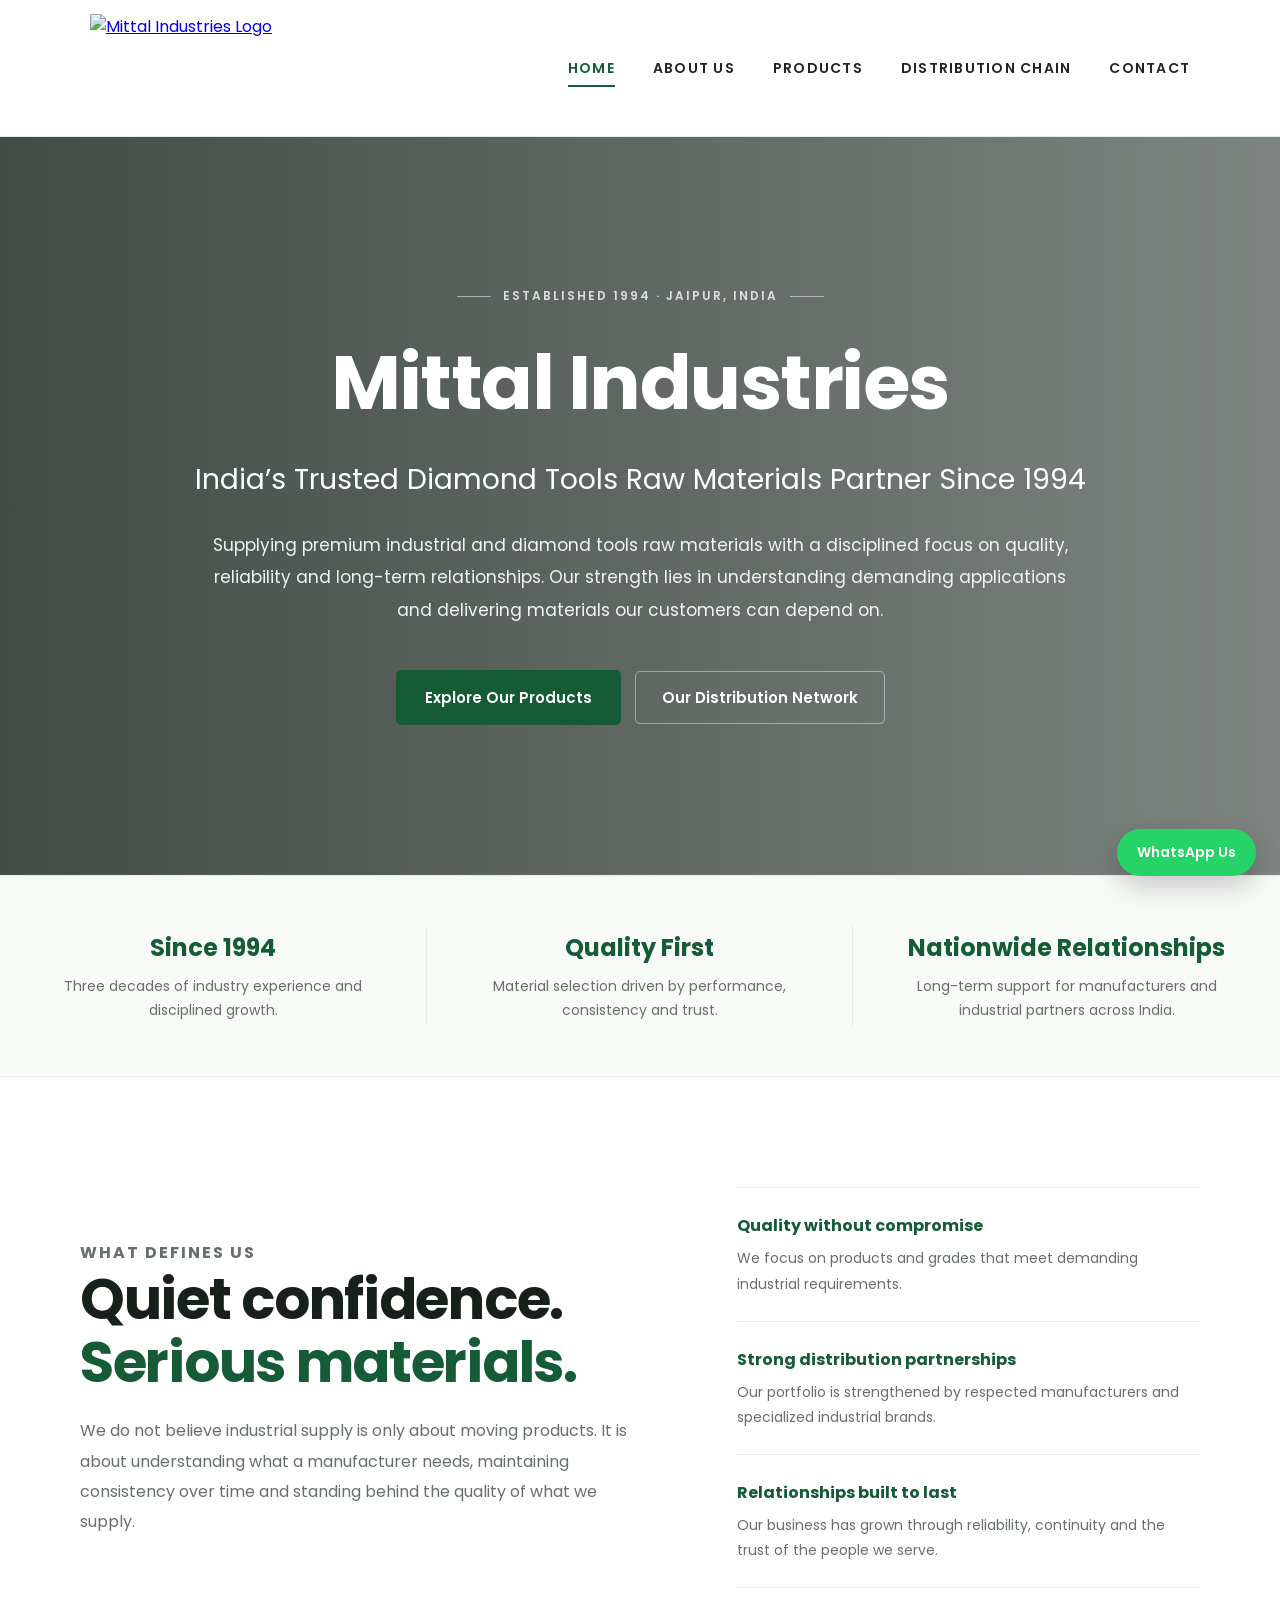
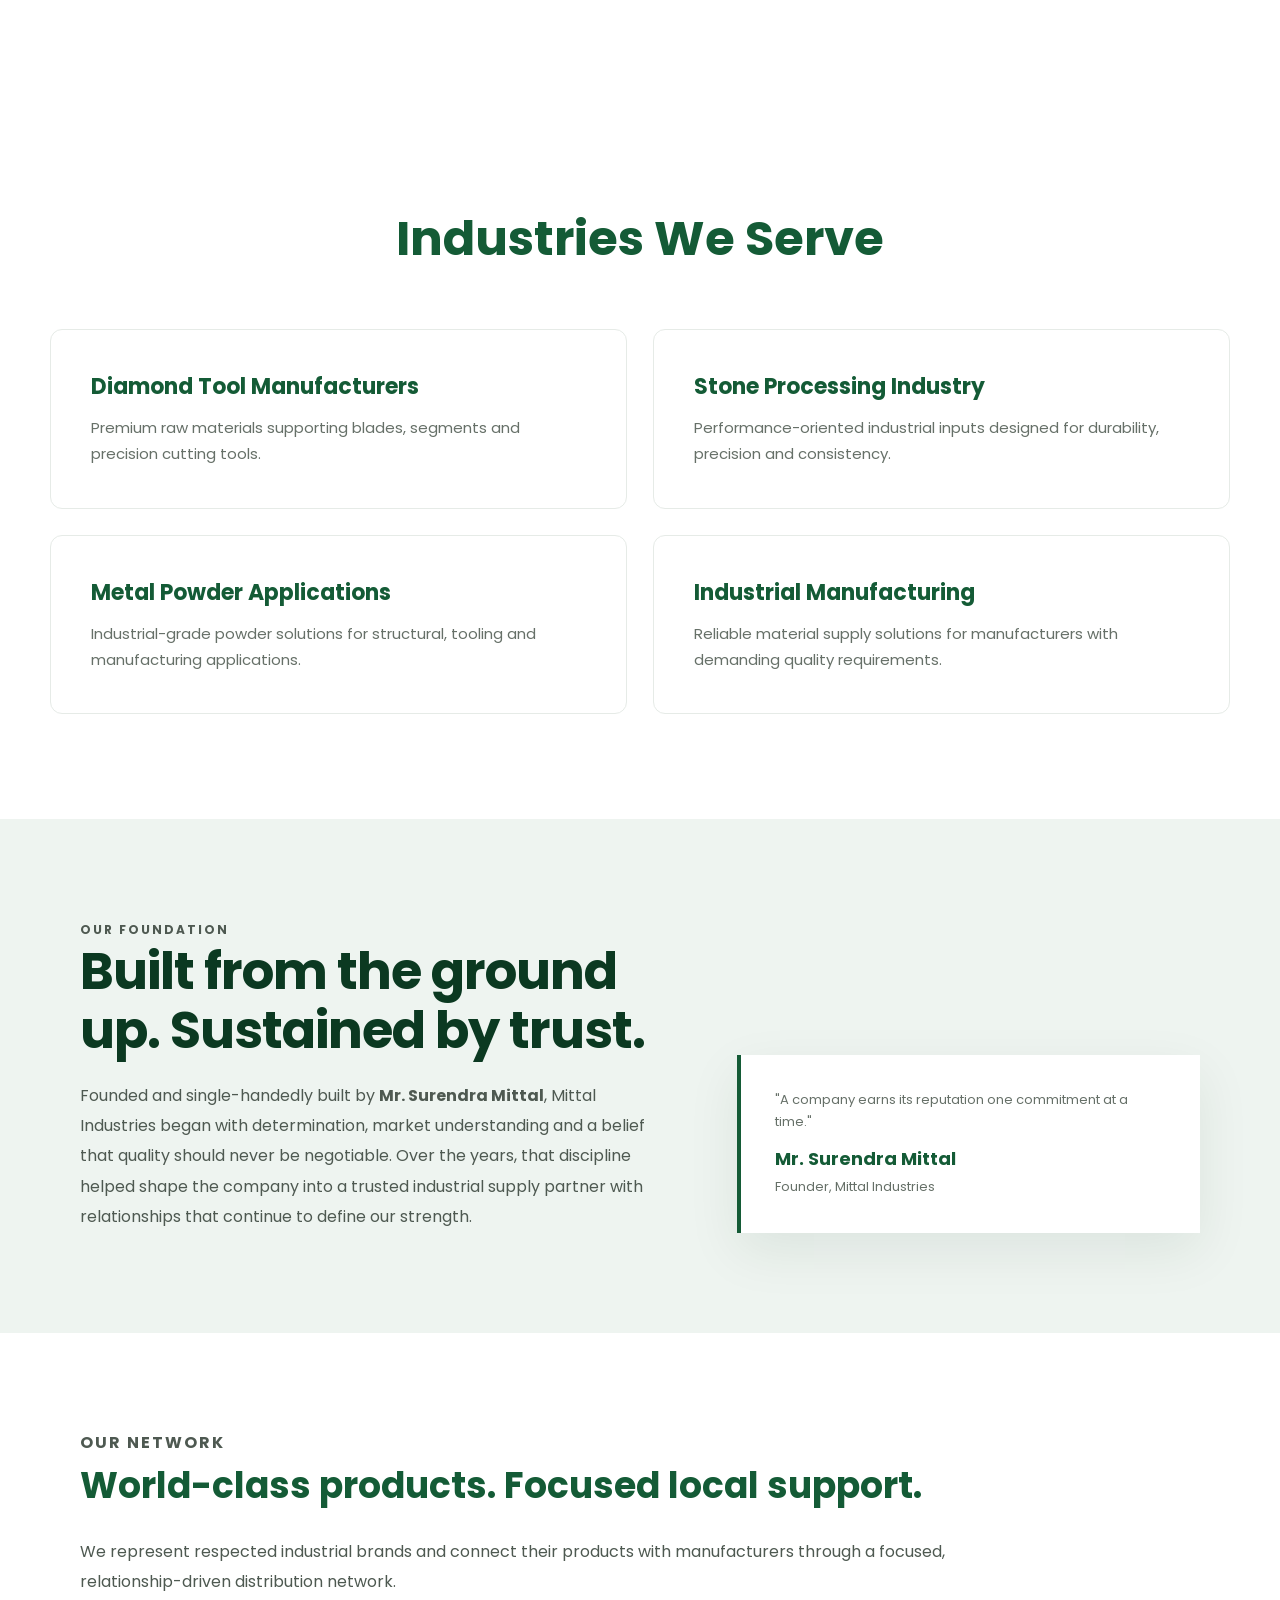
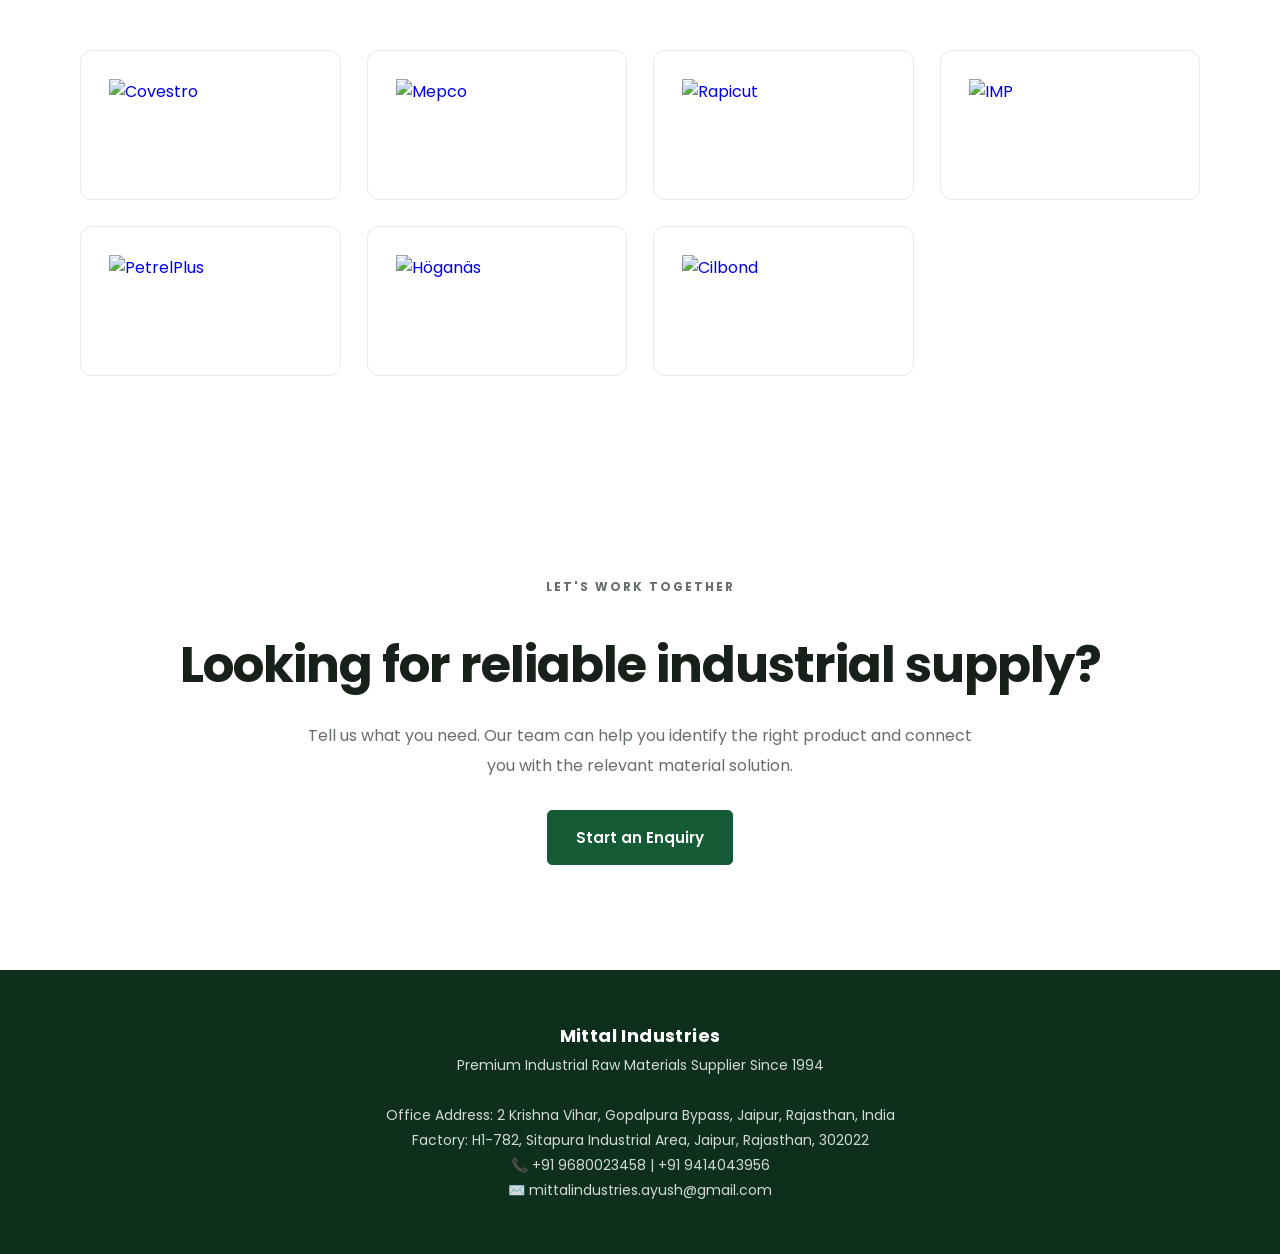
==== commit 94693454: "Remove rights reserved line from homepage footer" ====
--- a/index.html
+++ b/index.html
@@ -20,7 +20,7 @@
 <section class="home-legacy reveal-home"><div class="home-legacy-inner"><div><p class="home-kicker">Our foundation</p><h2>Built from the ground up. Sustained by trust.</h2><p>Founded and single-handedly built by <strong>Mr. Surendra Mittal</strong>, Mittal Industries began with determination, market understanding and a belief that quality should never be negotiable. Over the years, that discipline helped shape the company into a trusted industrial supply partner with relationships that continue to define our strength.</p></div><div class="legacy-mark"><span>"A company earns its reputation one commitment at a time."</span><strong>Mr. Surendra Mittal</strong><span>Founder, Mittal Industries</span></div></div></section>
 <section class="section reveal-home"><p class="home-kicker">Our network</p><h3>World-class products. Focused local support.</h3><p>We represent respected industrial brands and connect their products with manufacturers through a focused, relationship-driven distribution network.</p><div class="brands"><a href="products.html#covestro"><img src="images/covestro.png" alt="Covestro"></a><a href="products.html#mepco"><img src="images/mepco.png" alt="Mepco"></a><a href="products.html#rapicut"><img src="images/rapicut.png" alt="Rapicut"></a><a href="products.html#imp"><img src="images/imp.png" alt="IMP"></a><a href="products.html#petrelplus"><img src="images/petrelplus.png" alt="PetrelPlus"></a><a href="products.html#hoganas"><img src="images/hoganas.png" alt="Höganäs"></a><a href="products.html#cilbond"><img src="images/cilbond.png" alt="Cilbond"></a></div></section>
 <section class="home-cta reveal-home"><p class="home-kicker">Let's work together</p><h2>Looking for reliable industrial supply?</h2><p>Tell us what you need. Our team can help you identify the right product and connect you with the relevant material solution.</p><a href="contact.html" class="cta-btn">Start an Enquiry</a></section>
-<footer><strong>Mittal Industries</strong><br>Premium Industrial Raw Materials Supplier Since 1994<br><br>Office Address: 2 Krishna Vihar, Gopalpura Bypass, Jaipur, Rajasthan, India<br>Factory: H1-782, Sitapura Industrial Area, Jaipur, Rajasthan, 302022<br>📞 +91 9680023458 | +91 9414043956<br>✉️ mittalindustries.ayush@gmail.com<br><br>© 1994–2026 Mittal Industries. All Rights Reserved.</footer>
+<footer><strong>Mittal Industries</strong><br>Premium Industrial Raw Materials Supplier Since 1994<br><br>Office Address: 2 Krishna Vihar, Gopalpura Bypass, Jaipur, Rajasthan, India<br>Factory: H1-782, Sitapura Industrial Area, Jaipur, Rajasthan, 302022<br>📞 +91 9680023458 | +91 9414043956<br>✉️ mittalindustries.ayush@gmail.com</footer>
 <script>const revealItems=document.querySelectorAll('.reveal-home');if('IntersectionObserver'in window){const observer=new IntersectionObserver((entries)=>{entries.forEach((entry)=>{if(entry.isIntersecting){entry.target.classList.add('is-visible');observer.unobserve(entry.target);}})},{threshold:.12});revealItems.forEach((item)=>observer.observe(item));}else{revealItems.forEach((item)=>item.classList.add('is-visible'));}</script>
 </body>
 </html>
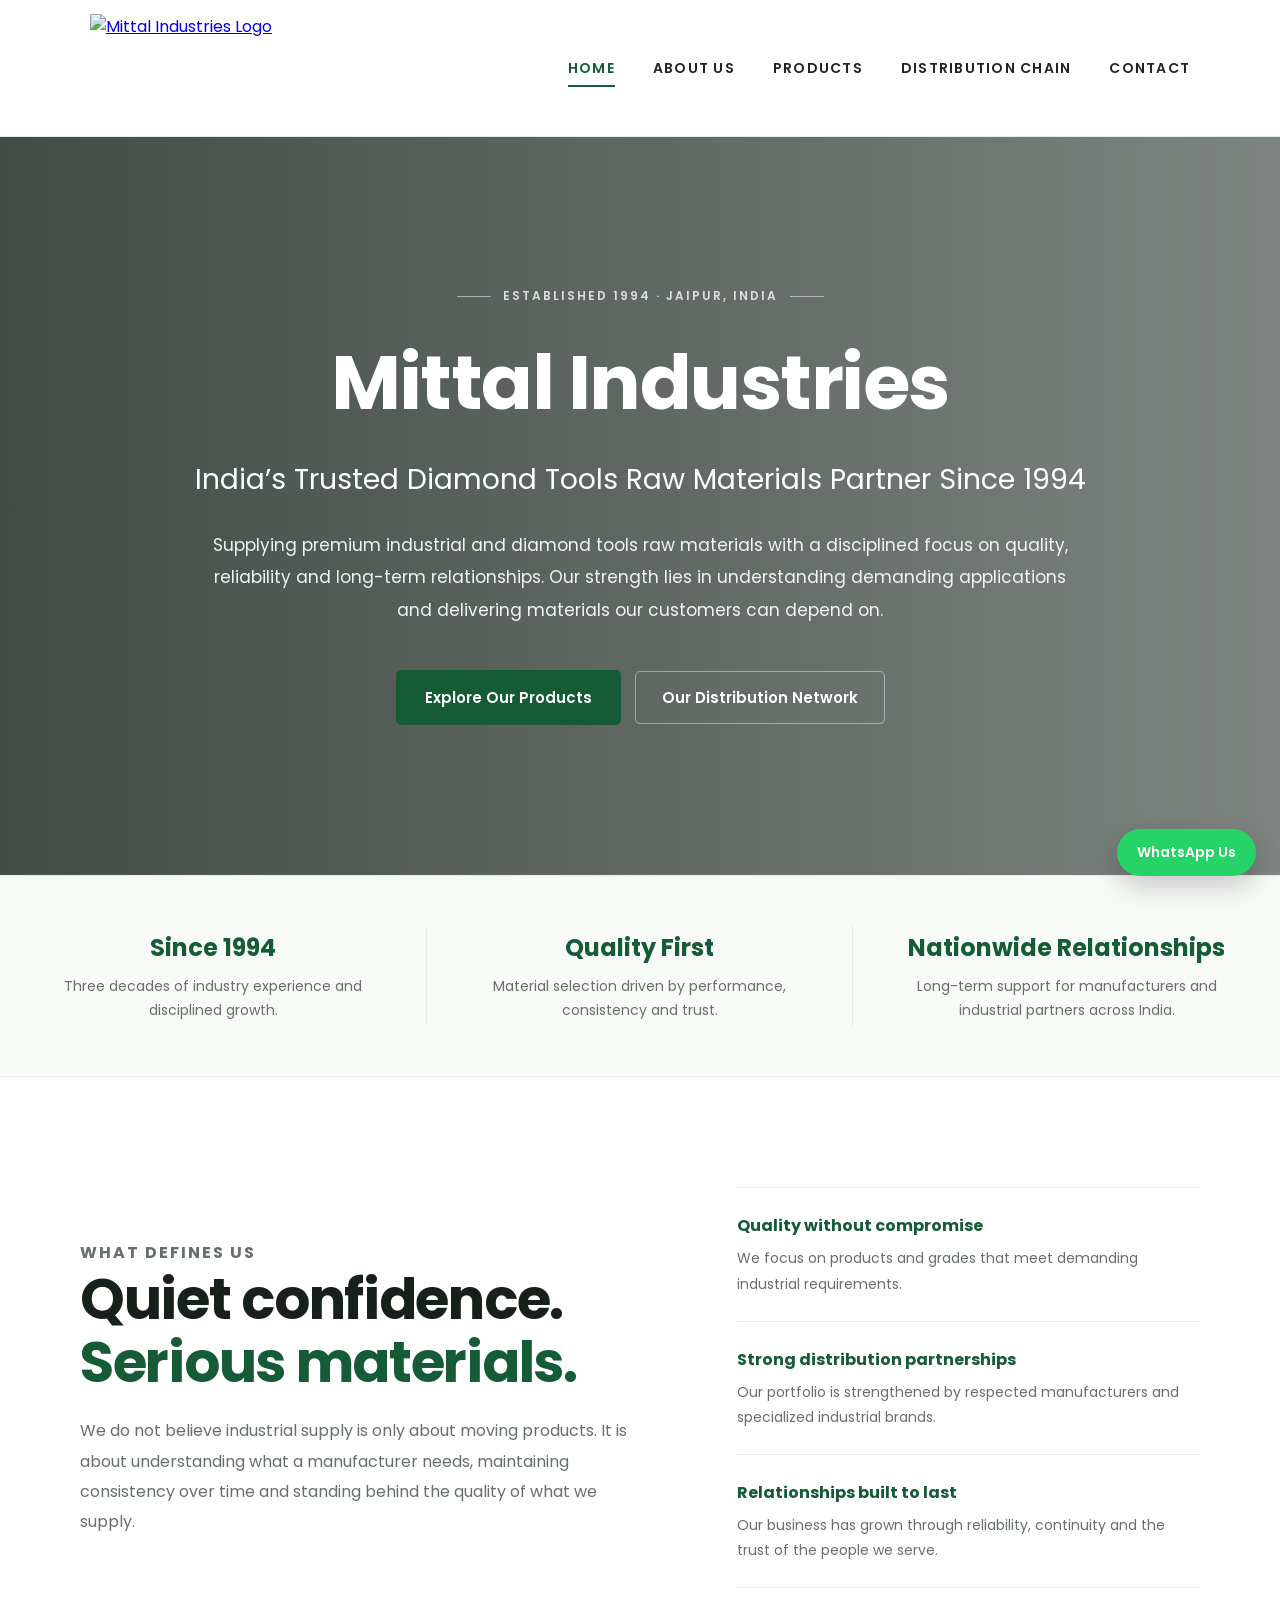
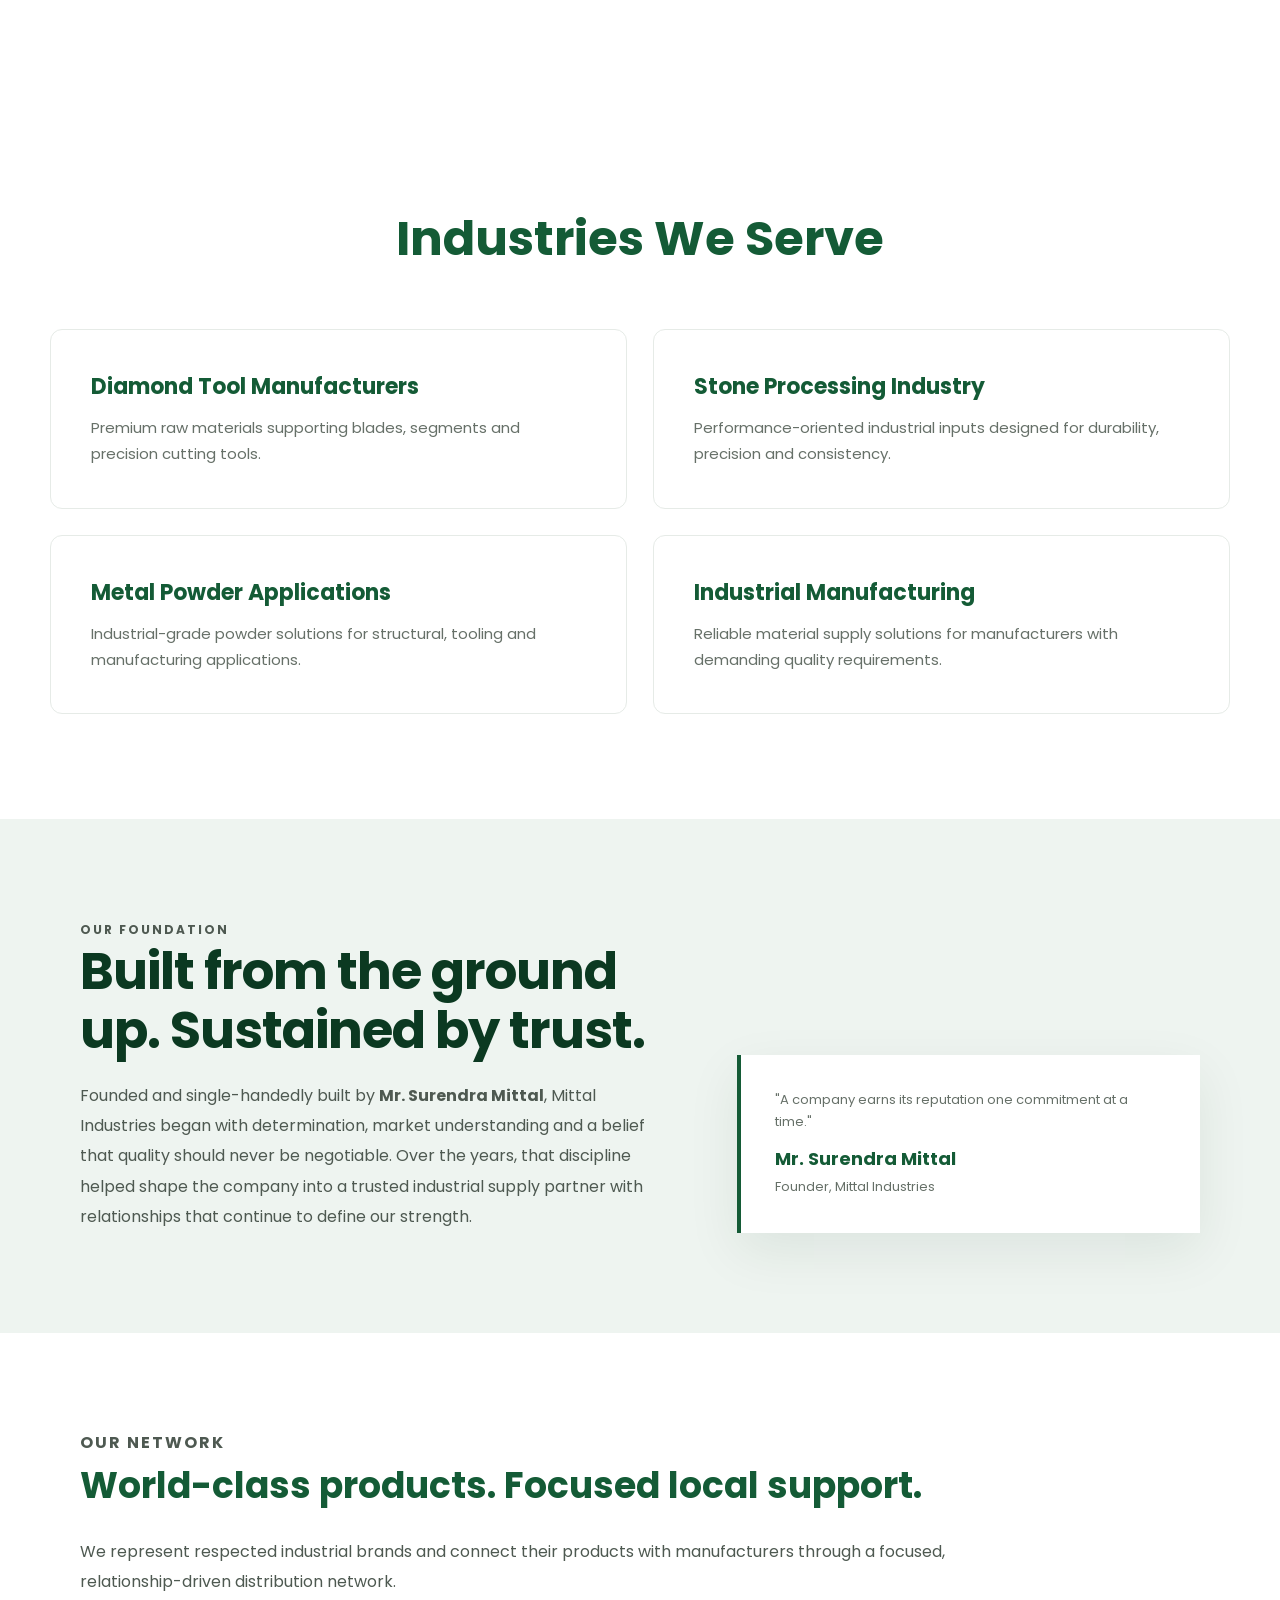
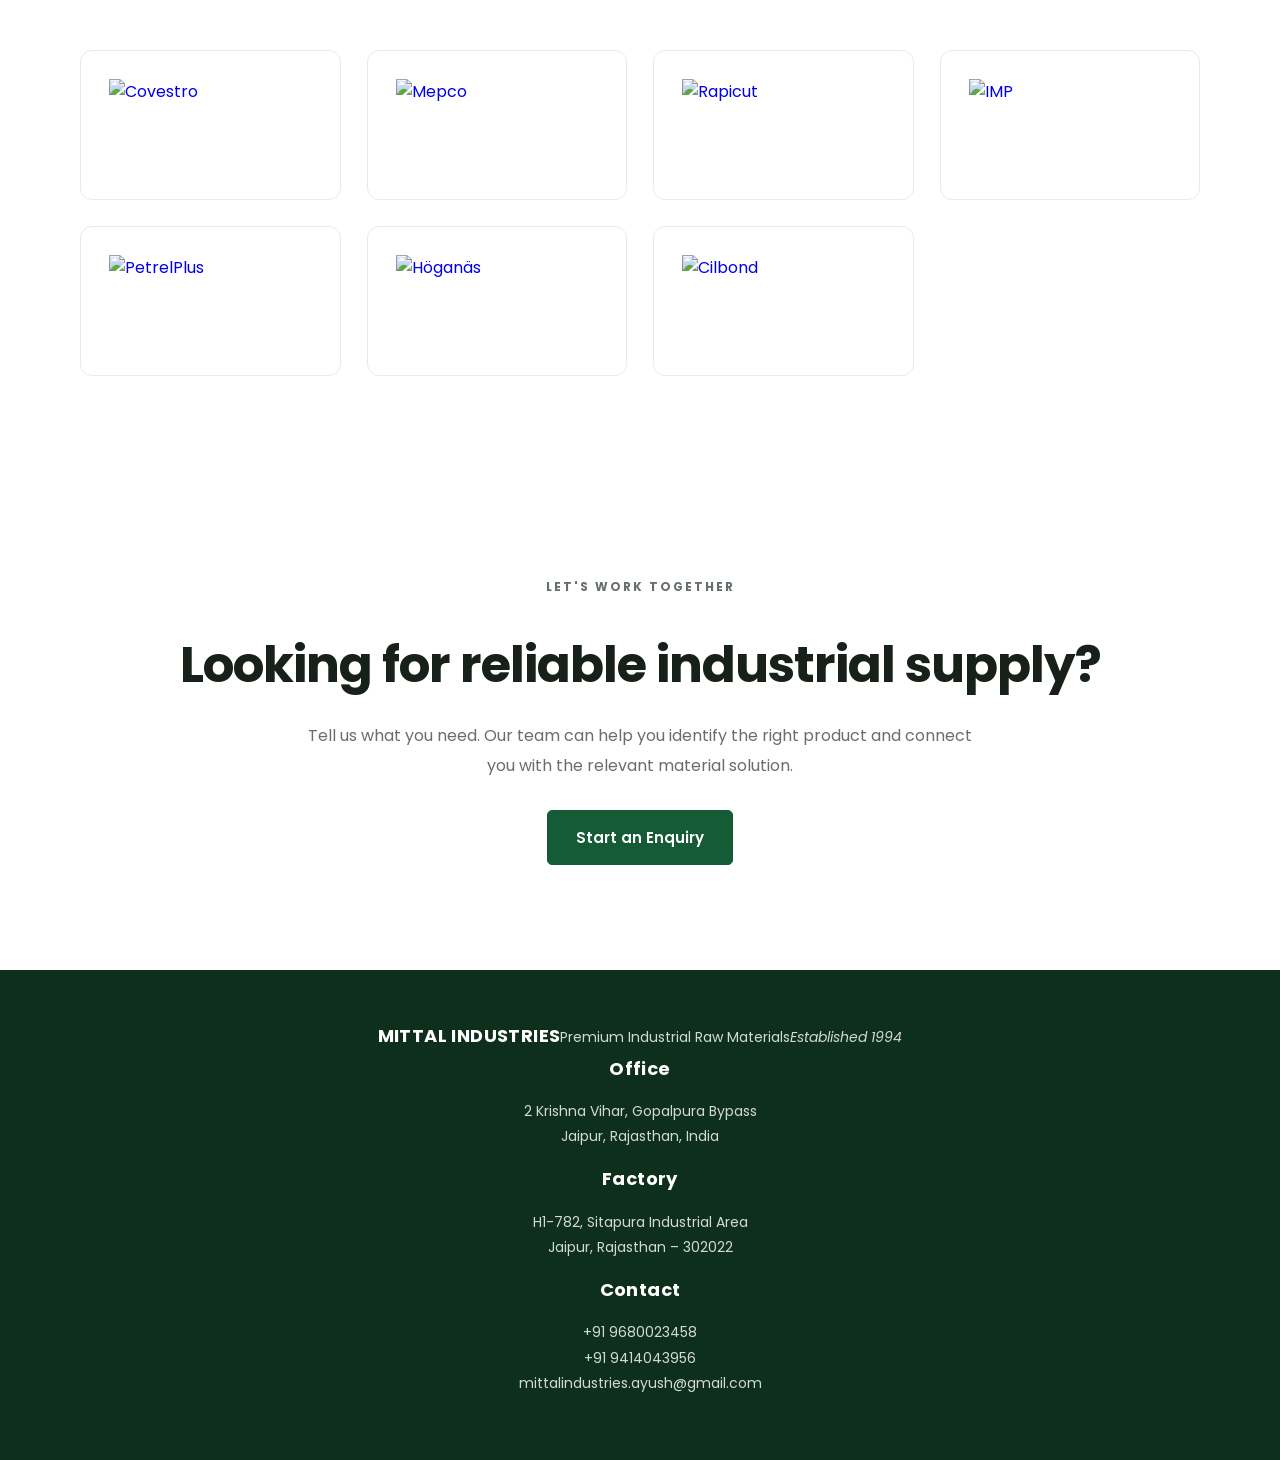
==== commit d0c07d10: "Upgrade footer structure without adding bottom navigation line" ====
--- a/index.html
+++ b/index.html
@@ -20,7 +20,7 @@
 <section class="home-legacy reveal-home"><div class="home-legacy-inner"><div><p class="home-kicker">Our foundation</p><h2>Built from the ground up. Sustained by trust.</h2><p>Founded and single-handedly built by <strong>Mr. Surendra Mittal</strong>, Mittal Industries began with determination, market understanding and a belief that quality should never be negotiable. Over the years, that discipline helped shape the company into a trusted industrial supply partner with relationships that continue to define our strength.</p></div><div class="legacy-mark"><span>"A company earns its reputation one commitment at a time."</span><strong>Mr. Surendra Mittal</strong><span>Founder, Mittal Industries</span></div></div></section>
 <section class="section reveal-home"><p class="home-kicker">Our network</p><h3>World-class products. Focused local support.</h3><p>We represent respected industrial brands and connect their products with manufacturers through a focused, relationship-driven distribution network.</p><div class="brands"><a href="products.html#covestro"><img src="images/covestro.png" alt="Covestro"></a><a href="products.html#mepco"><img src="images/mepco.png" alt="Mepco"></a><a href="products.html#rapicut"><img src="images/rapicut.png" alt="Rapicut"></a><a href="products.html#imp"><img src="images/imp.png" alt="IMP"></a><a href="products.html#petrelplus"><img src="images/petrelplus.png" alt="PetrelPlus"></a><a href="products.html#hoganas"><img src="images/hoganas.png" alt="Höganäs"></a><a href="products.html#cilbond"><img src="images/cilbond.png" alt="Cilbond"></a></div></section>
 <section class="home-cta reveal-home"><p class="home-kicker">Let's work together</p><h2>Looking for reliable industrial supply?</h2><p>Tell us what you need. Our team can help you identify the right product and connect you with the relevant material solution.</p><a href="contact.html" class="cta-btn">Start an Enquiry</a></section>
-<footer><strong>Mittal Industries</strong><br>Premium Industrial Raw Materials Supplier Since 1994<br><br>Office Address: 2 Krishna Vihar, Gopalpura Bypass, Jaipur, Rajasthan, India<br>Factory: H1-782, Sitapura Industrial Area, Jaipur, Rajasthan, 302022<br>📞 +91 9680023458 | +91 9414043956<br>✉️ mittalindustries.ayush@gmail.com</footer>
+<footer><div class="footer-grid"><div class="footer-brand"><strong>MITTAL INDUSTRIES</strong><span>Premium Industrial Raw Materials</span><em>Established 1994</em></div><div class="footer-block"><strong>Office</strong><p>2 Krishna Vihar, Gopalpura Bypass<br>Jaipur, Rajasthan, India</p></div><div class="footer-block"><strong>Factory</strong><p>H1-782, Sitapura Industrial Area<br>Jaipur, Rajasthan – 302022</p></div><div class="footer-block"><strong>Contact</strong><p>+91 9680023458<br>+91 9414043956<br>mittalindustries.ayush@gmail.com</p></div></div></footer>
 <script>const revealItems=document.querySelectorAll('.reveal-home');if('IntersectionObserver'in window){const observer=new IntersectionObserver((entries)=>{entries.forEach((entry)=>{if(entry.isIntersecting){entry.target.classList.add('is-visible');observer.unobserve(entry.target);}})},{threshold:.12});revealItems.forEach((item)=>observer.observe(item));}else{revealItems.forEach((item)=>item.classList.add('is-visible'));}</script>
 </body>
 </html>
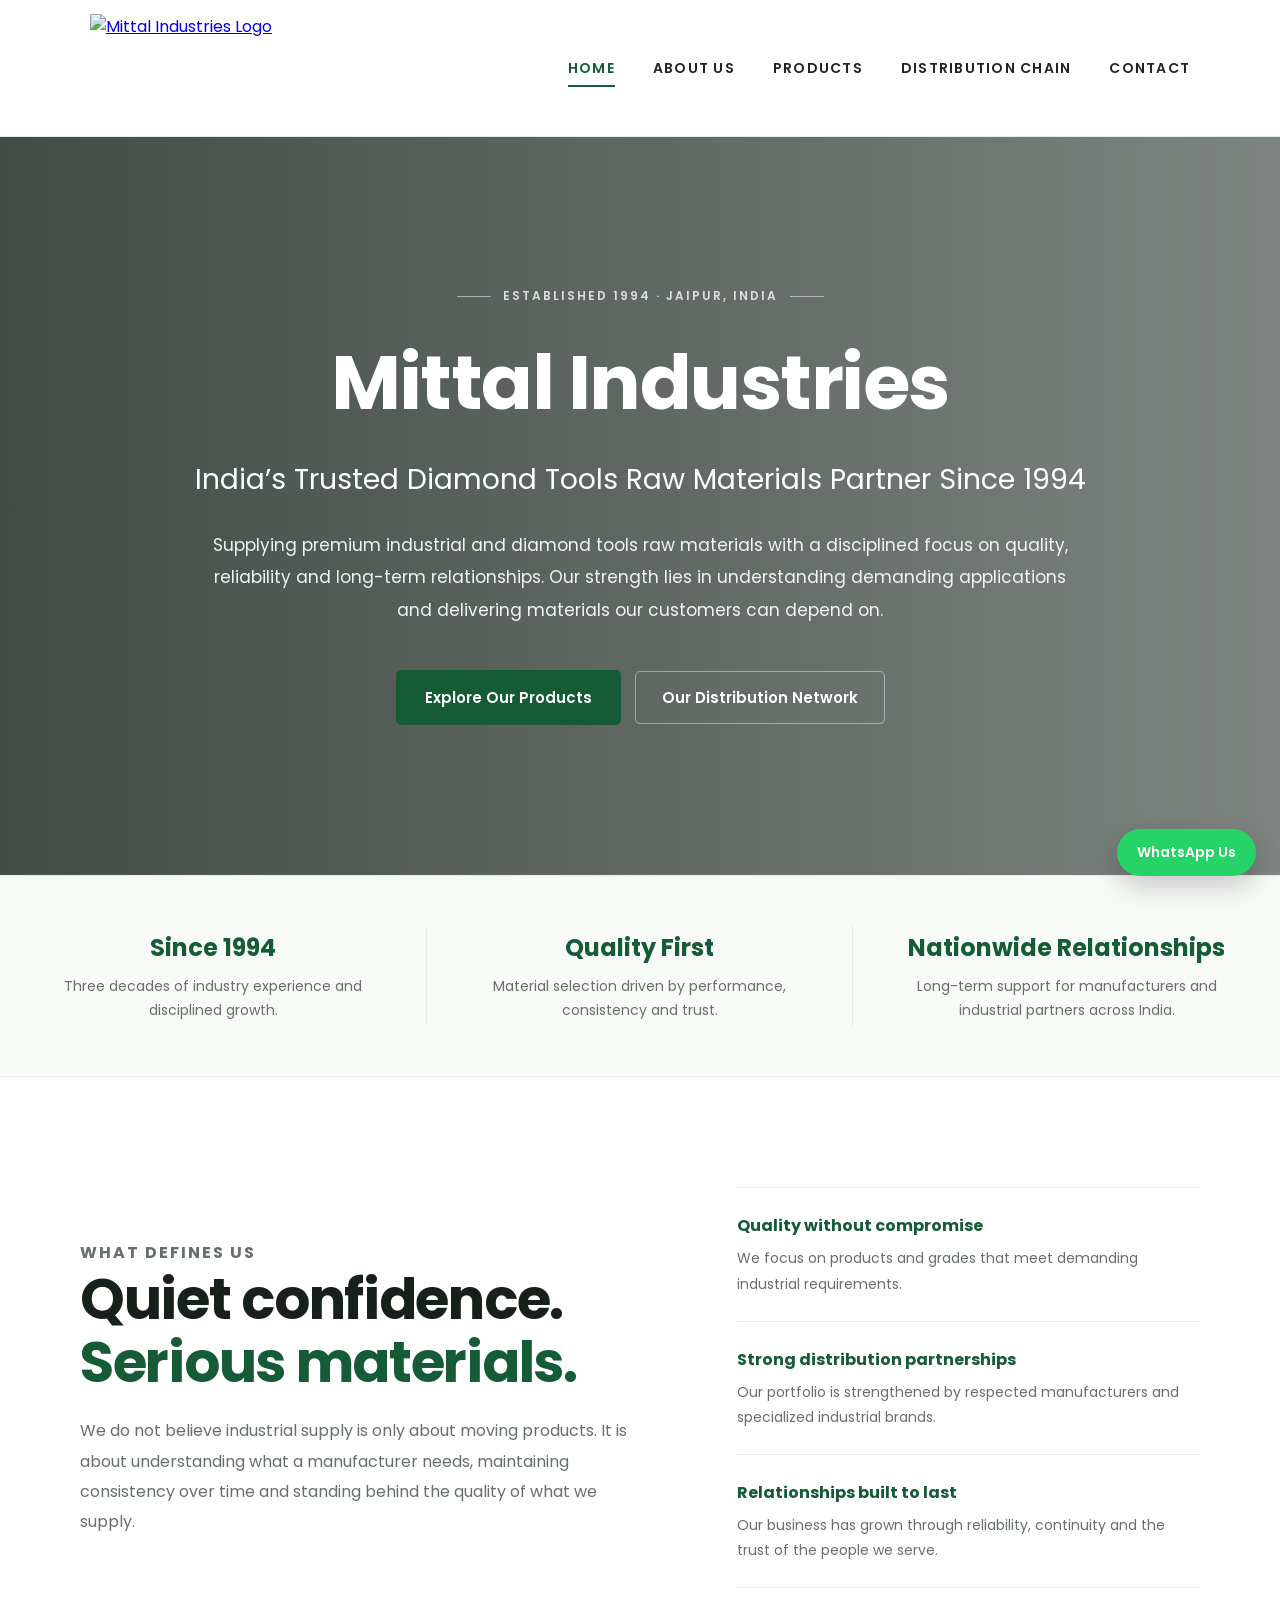
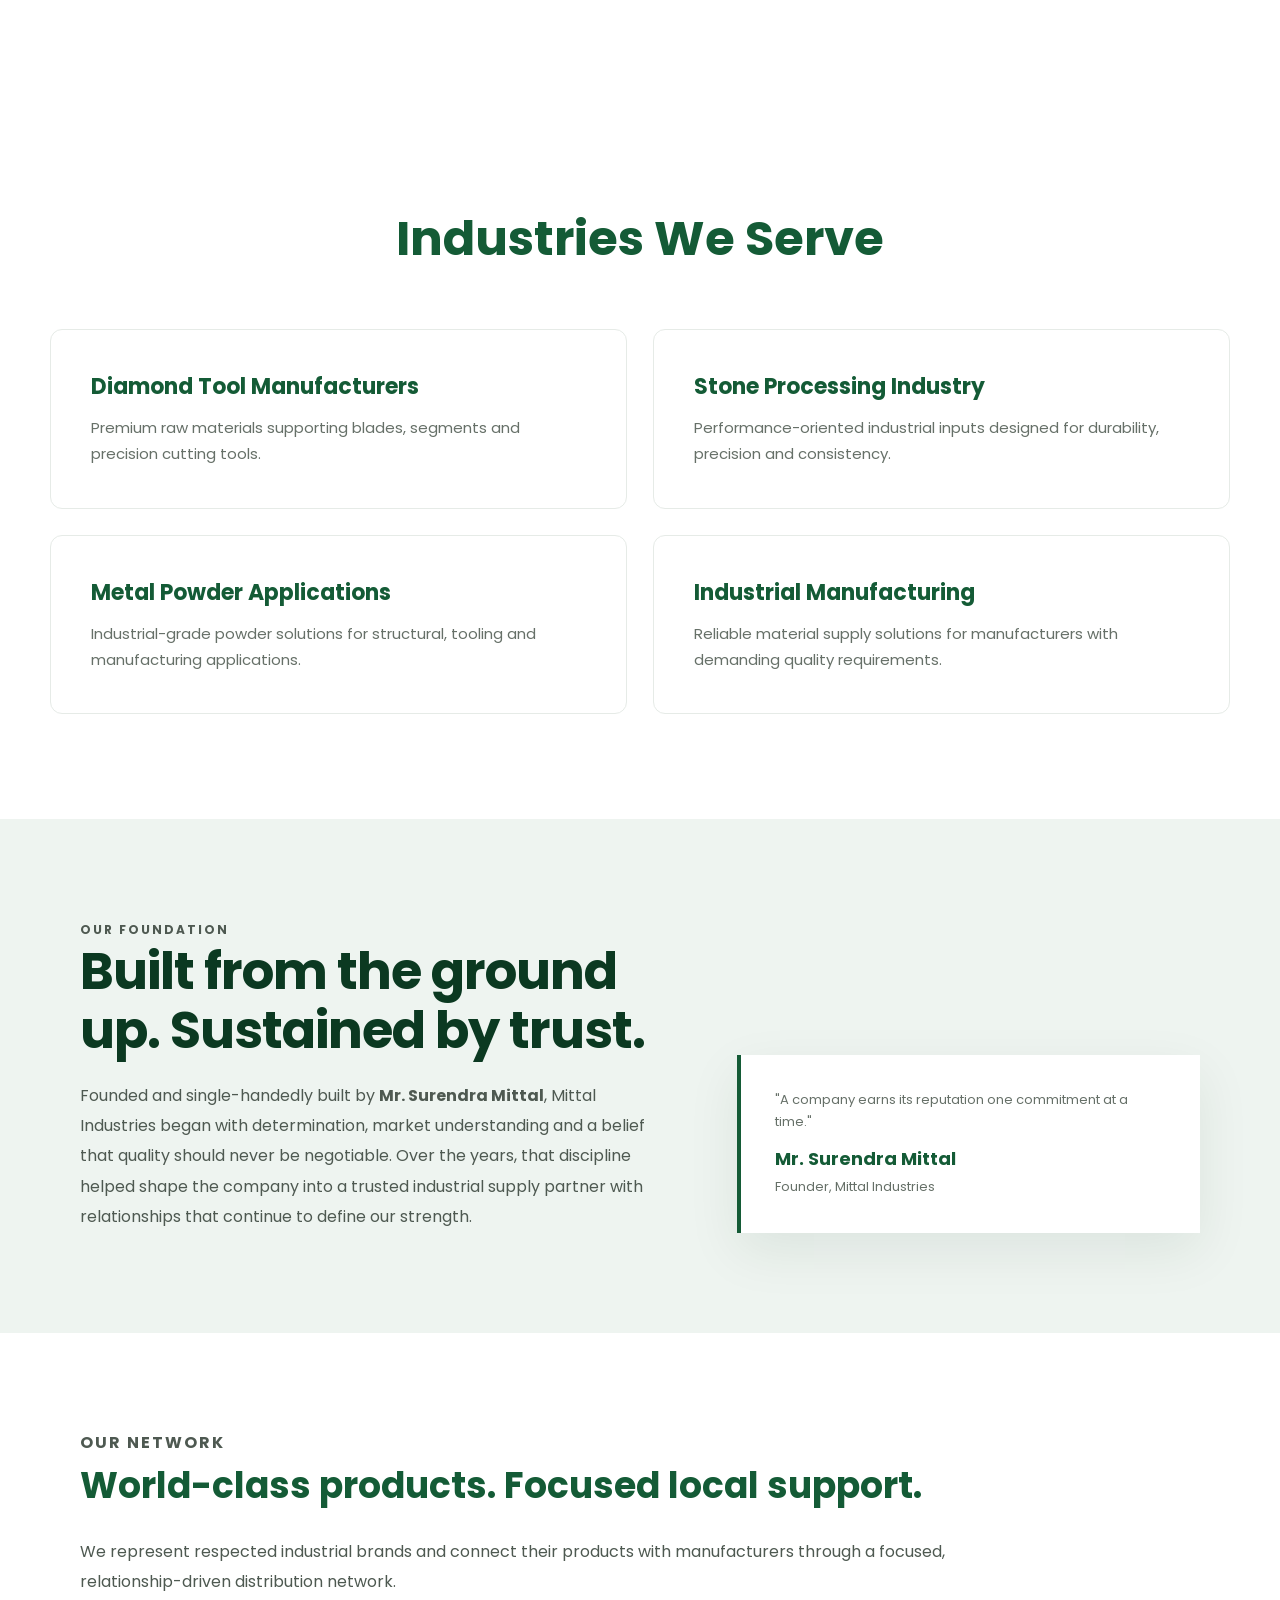
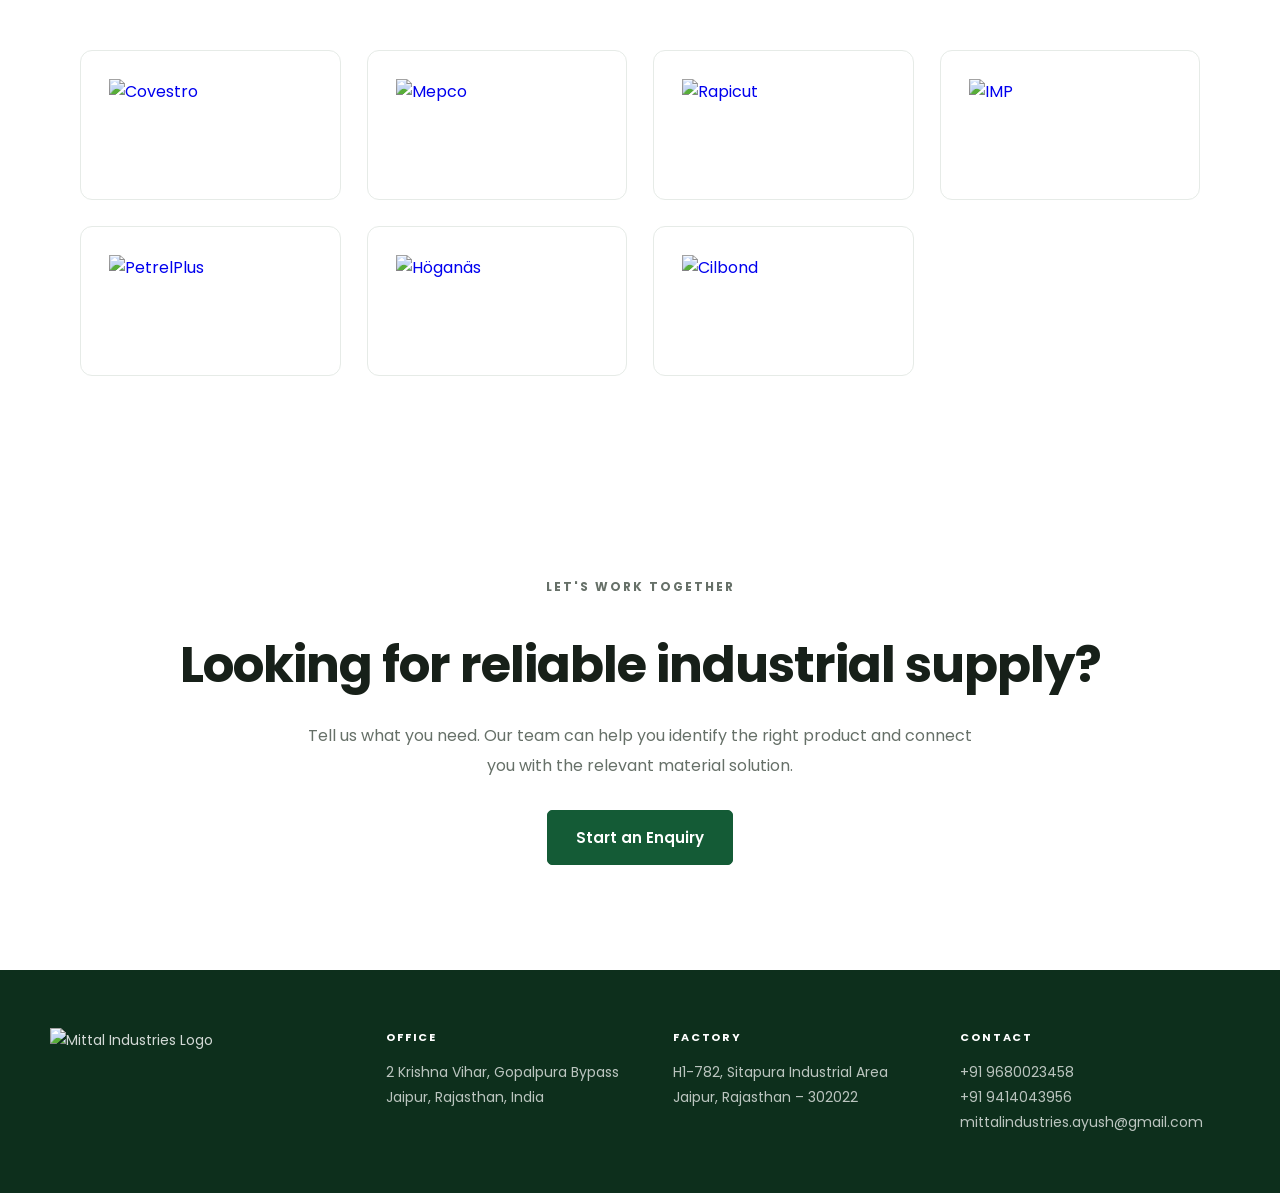
==== commit 147e8ca1: "Use company logo in footer across all pages" ====
--- a/index.html
+++ b/index.html
@@ -20,7 +20,7 @@
 <section class="home-legacy reveal-home"><div class="home-legacy-inner"><div><p class="home-kicker">Our foundation</p><h2>Built from the ground up. Sustained by trust.</h2><p>Founded and single-handedly built by <strong>Mr. Surendra Mittal</strong>, Mittal Industries began with determination, market understanding and a belief that quality should never be negotiable. Over the years, that discipline helped shape the company into a trusted industrial supply partner with relationships that continue to define our strength.</p></div><div class="legacy-mark"><span>"A company earns its reputation one commitment at a time."</span><strong>Mr. Surendra Mittal</strong><span>Founder, Mittal Industries</span></div></div></section>
 <section class="section reveal-home"><p class="home-kicker">Our network</p><h3>World-class products. Focused local support.</h3><p>We represent respected industrial brands and connect their products with manufacturers through a focused, relationship-driven distribution network.</p><div class="brands"><a href="products.html#covestro"><img src="images/covestro.png" alt="Covestro"></a><a href="products.html#mepco"><img src="images/mepco.png" alt="Mepco"></a><a href="products.html#rapicut"><img src="images/rapicut.png" alt="Rapicut"></a><a href="products.html#imp"><img src="images/imp.png" alt="IMP"></a><a href="products.html#petrelplus"><img src="images/petrelplus.png" alt="PetrelPlus"></a><a href="products.html#hoganas"><img src="images/hoganas.png" alt="Höganäs"></a><a href="products.html#cilbond"><img src="images/cilbond.png" alt="Cilbond"></a></div></section>
 <section class="home-cta reveal-home"><p class="home-kicker">Let's work together</p><h2>Looking for reliable industrial supply?</h2><p>Tell us what you need. Our team can help you identify the right product and connect you with the relevant material solution.</p><a href="contact.html" class="cta-btn">Start an Enquiry</a></section>
-<footer><div class="footer-grid"><div class="footer-brand"><strong>MITTAL INDUSTRIES</strong><span>Premium Industrial Raw Materials</span><em>Established 1994</em></div><div class="footer-block"><strong>Office</strong><p>2 Krishna Vihar, Gopalpura Bypass<br>Jaipur, Rajasthan, India</p></div><div class="footer-block"><strong>Factory</strong><p>H1-782, Sitapura Industrial Area<br>Jaipur, Rajasthan – 302022</p></div><div class="footer-block"><strong>Contact</strong><p>+91 9680023458<br>+91 9414043956<br>mittalindustries.ayush@gmail.com</p></div></div></footer>
+<footer><div class="footer-grid"><div class="footer-brand"><img src="images/logo.png" alt="Mittal Industries Logo" class="footer-logo"></div><div class="footer-block"><strong>Office</strong><p>2 Krishna Vihar, Gopalpura Bypass<br>Jaipur, Rajasthan, India</p></div><div class="footer-block"><strong>Factory</strong><p>H1-782, Sitapura Industrial Area<br>Jaipur, Rajasthan – 302022</p></div><div class="footer-block"><strong>Contact</strong><p>+91 9680023458<br>+91 9414043956<br>mittalindustries.ayush@gmail.com</p></div></div></footer>
 <script>const revealItems=document.querySelectorAll('.reveal-home');if('IntersectionObserver'in window){const observer=new IntersectionObserver((entries)=>{entries.forEach((entry)=>{if(entry.isIntersecting){entry.target.classList.add('is-visible');observer.unobserve(entry.target);}})},{threshold:.12});revealItems.forEach((item)=>observer.observe(item));}else{revealItems.forEach((item)=>item.classList.add('is-visible'));}</script>
 </body>
 </html>
--- a/style.css
+++ b/style.css
@@ -456,16 +456,7 @@
 /* FOOTER */
 /* ============================= */
 
-footer {
-  background: #0d2f1c;
-  color: rgba(255,255,255,0.82);
-  padding: 50px 30px;
-  font-size: 14px;
-  line-height: 1.8;
-  text-align: center;
-}
-
-footer strong { color: #fff; font-size: 18px; letter-spacing: 0.4px; }
+footer{background:#0d2f1c;color:rgba(255,255,255,.82);padding:58px 30px;font-size:14px;line-height:1.8}.footer-grid{max-width:1180px;margin:0 auto;display:grid;grid-template-columns:1.2fr 1fr 1fr 1.1fr;gap:42px;text-align:left;align-items:start}.footer-brand,.footer-block{min-width:0}.footer-brand>strong{display:block;color:#fff;font-size:20px;letter-spacing:1px;margin-bottom:10px}.footer-brand span{display:block;color:rgba(255,255,255,.78);margin-bottom:8px}.footer-brand em{display:block;color:rgba(255,255,255,.5);font-style:normal;font-size:12px;letter-spacing:1.5px;text-transform:uppercase}.footer-block>strong{display:block;color:#fff;font-size:11px;letter-spacing:1.8px;text-transform:uppercase;margin-bottom:12px}.footer-block p{margin:0;color:rgba(255,255,255,.72);line-height:1.8}@media(max-width:900px){.footer-grid{grid-template-columns:repeat(2,1fr);gap:34px}}@media(max-width:560px){footer{padding:44px 24px}.footer-grid{grid-template-columns:1fr;gap:30px}.footer-brand>strong{font-size:19px}}
 
 /* ============================= */
 /* WHATSAPP */
@@ -520,3 +511,8 @@
   .network-note { padding: 30px 24px; }
   .whatsapp-float { bottom: 18px; right: 18px; }
 }
+
+
+/* FOOTER LOGO — shared across all five pages */
+.footer-brand .footer-logo{display:block;width:210px;height:88px;object-fit:contain;object-position:left center}
+@media(max-width:560px){.footer-brand .footer-logo{width:190px;height:82px}}
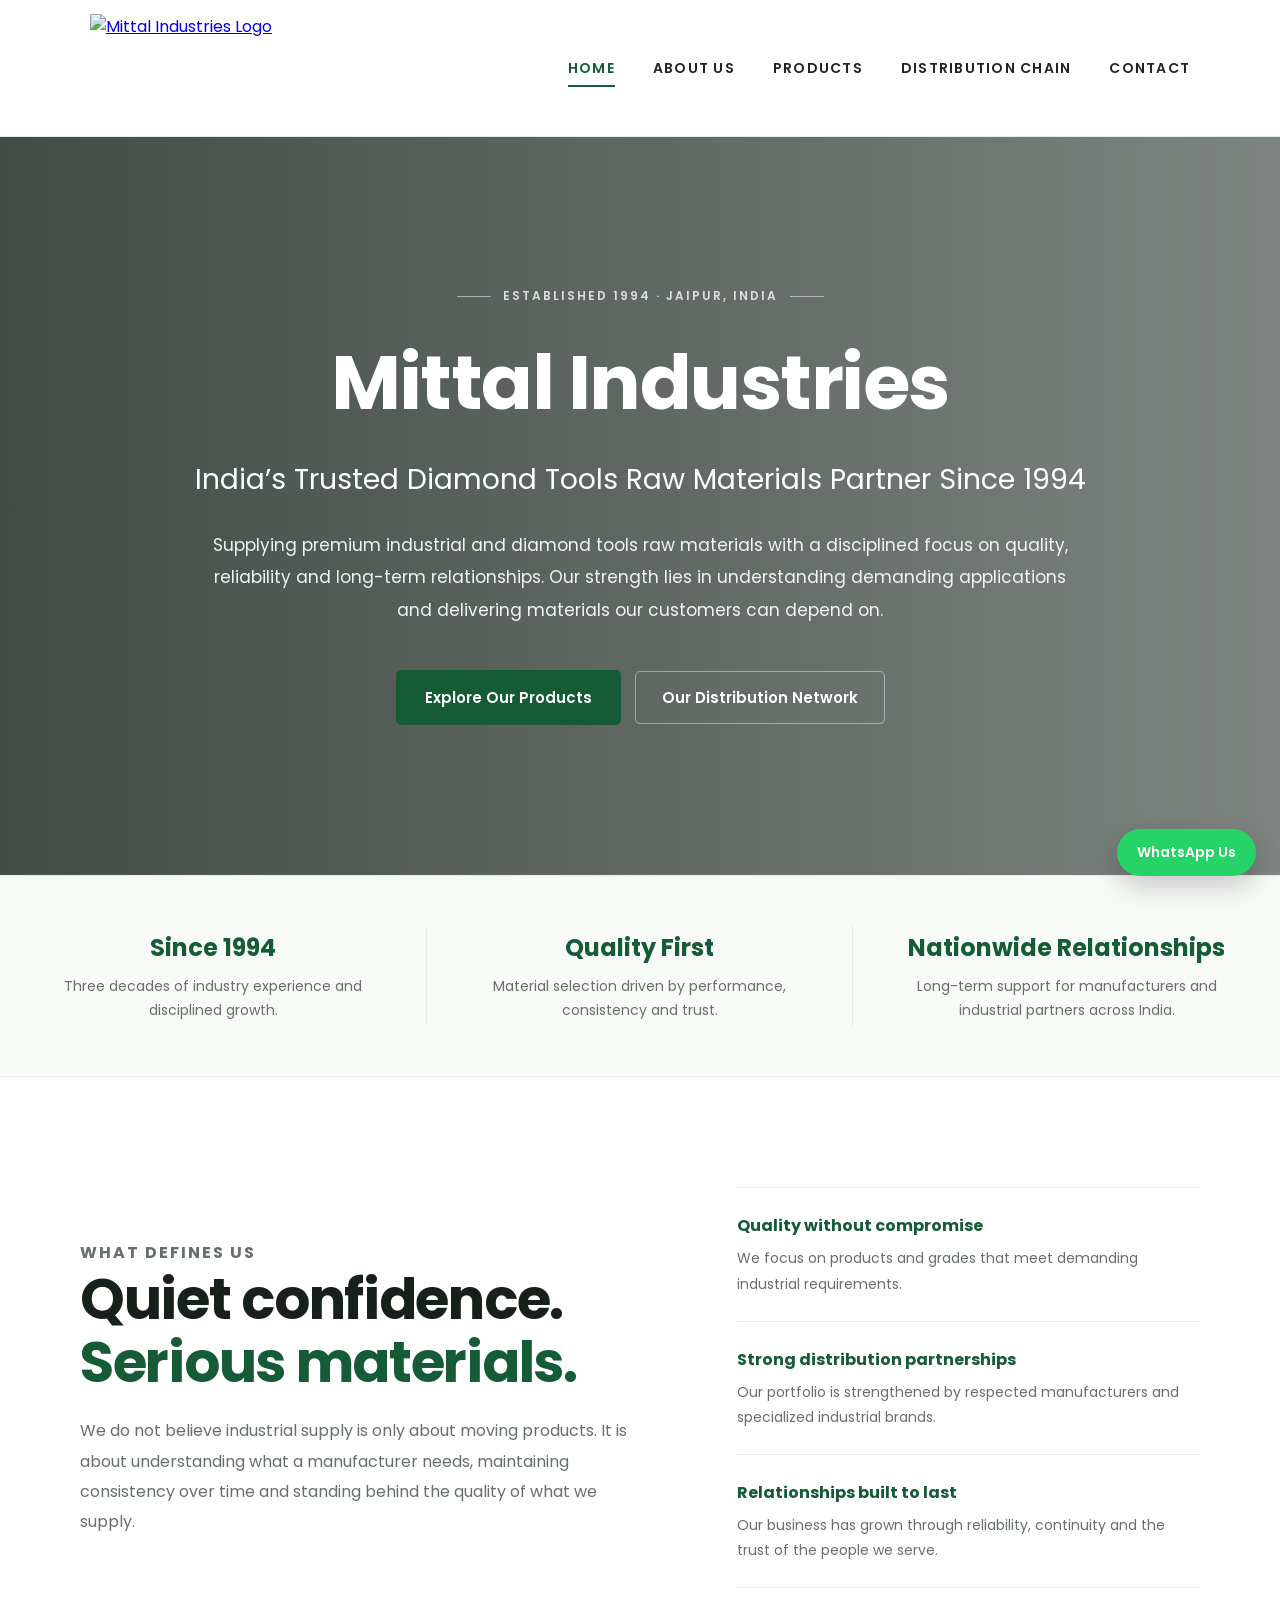
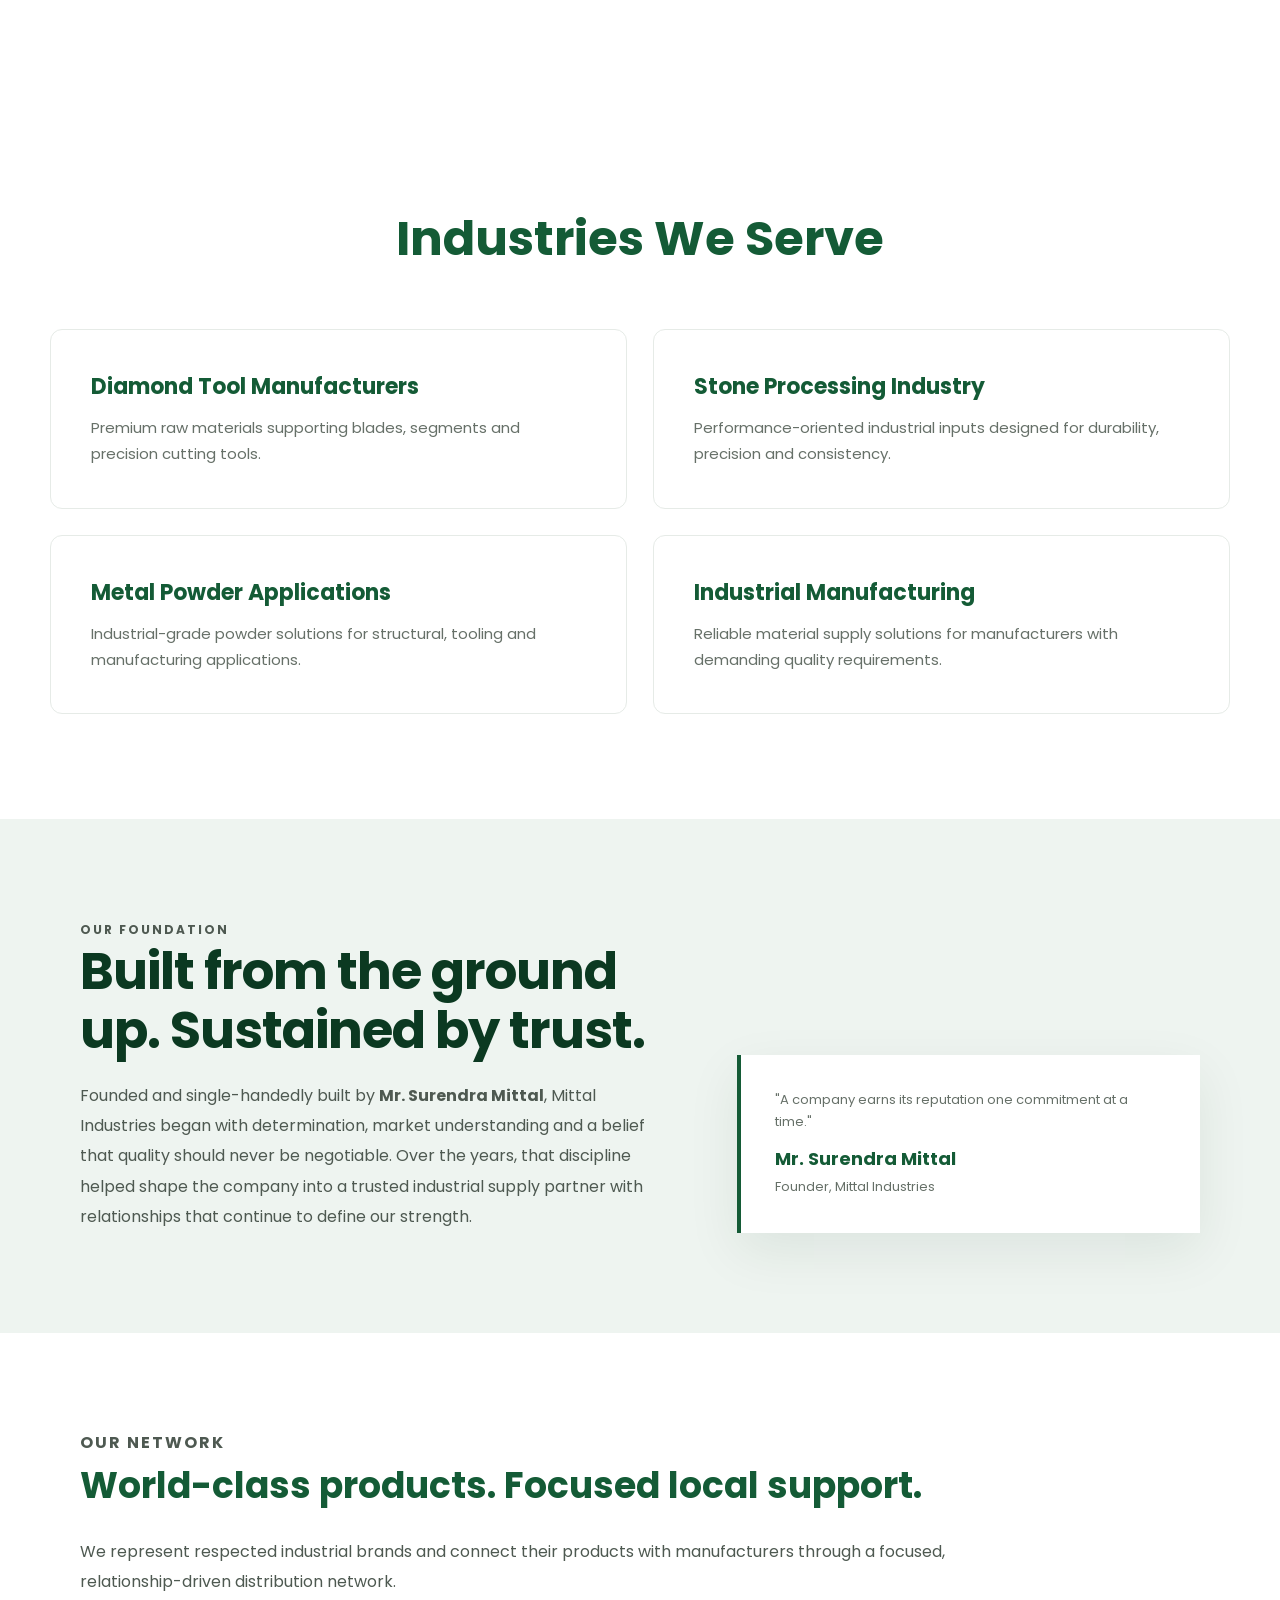
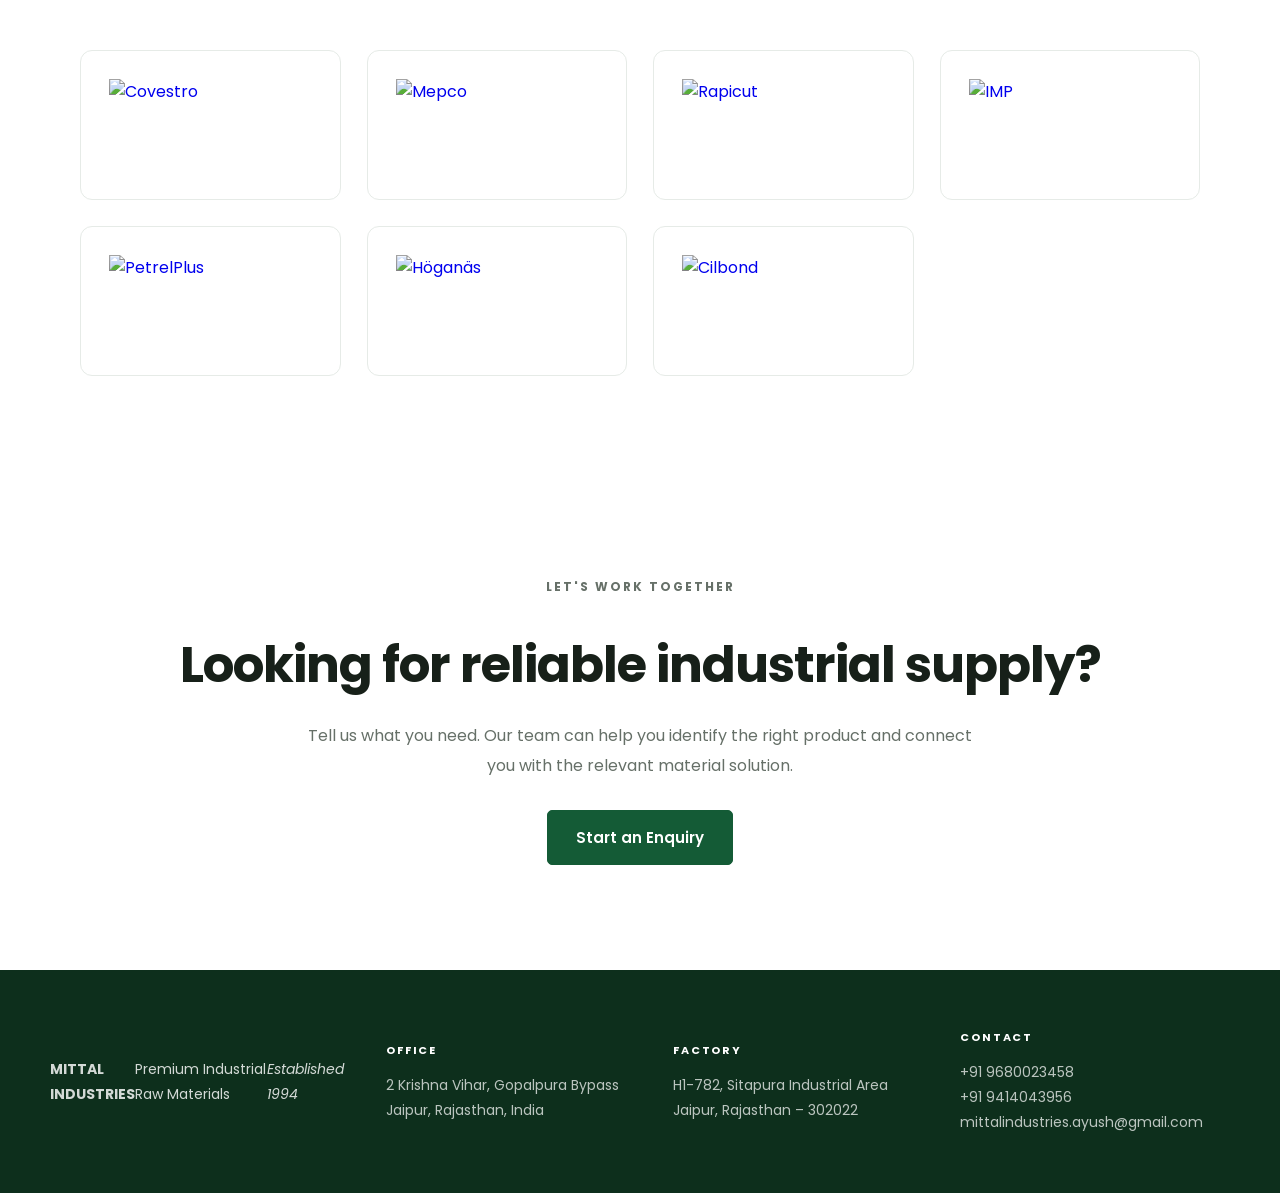
==== commit 8f3ac77b: "Revert footer logo experiment" ====
--- a/index.html
+++ b/index.html
@@ -20,7 +20,7 @@
 <section class="home-legacy reveal-home"><div class="home-legacy-inner"><div><p class="home-kicker">Our foundation</p><h2>Built from the ground up. Sustained by trust.</h2><p>Founded and single-handedly built by <strong>Mr. Surendra Mittal</strong>, Mittal Industries began with determination, market understanding and a belief that quality should never be negotiable. Over the years, that discipline helped shape the company into a trusted industrial supply partner with relationships that continue to define our strength.</p></div><div class="legacy-mark"><span>"A company earns its reputation one commitment at a time."</span><strong>Mr. Surendra Mittal</strong><span>Founder, Mittal Industries</span></div></div></section>
 <section class="section reveal-home"><p class="home-kicker">Our network</p><h3>World-class products. Focused local support.</h3><p>We represent respected industrial brands and connect their products with manufacturers through a focused, relationship-driven distribution network.</p><div class="brands"><a href="products.html#covestro"><img src="images/covestro.png" alt="Covestro"></a><a href="products.html#mepco"><img src="images/mepco.png" alt="Mepco"></a><a href="products.html#rapicut"><img src="images/rapicut.png" alt="Rapicut"></a><a href="products.html#imp"><img src="images/imp.png" alt="IMP"></a><a href="products.html#petrelplus"><img src="images/petrelplus.png" alt="PetrelPlus"></a><a href="products.html#hoganas"><img src="images/hoganas.png" alt="Höganäs"></a><a href="products.html#cilbond"><img src="images/cilbond.png" alt="Cilbond"></a></div></section>
 <section class="home-cta reveal-home"><p class="home-kicker">Let's work together</p><h2>Looking for reliable industrial supply?</h2><p>Tell us what you need. Our team can help you identify the right product and connect you with the relevant material solution.</p><a href="contact.html" class="cta-btn">Start an Enquiry</a></section>
-<footer><div class="footer-grid"><div class="footer-brand"><img src="images/logo.png" alt="Mittal Industries Logo" class="footer-logo"></div><div class="footer-block"><strong>Office</strong><p>2 Krishna Vihar, Gopalpura Bypass<br>Jaipur, Rajasthan, India</p></div><div class="footer-block"><strong>Factory</strong><p>H1-782, Sitapura Industrial Area<br>Jaipur, Rajasthan – 302022</p></div><div class="footer-block"><strong>Contact</strong><p>+91 9680023458<br>+91 9414043956<br>mittalindustries.ayush@gmail.com</p></div></div></footer>
+<footer><div class="footer-grid"><div class="footer-brand"><strong>MITTAL INDUSTRIES</strong><span>Premium Industrial Raw Materials</span><em>Established 1994</em></div><div class="footer-block"><strong>Office</strong><p>2 Krishna Vihar, Gopalpura Bypass<br>Jaipur, Rajasthan, India</p></div><div class="footer-block"><strong>Factory</strong><p>H1-782, Sitapura Industrial Area<br>Jaipur, Rajasthan – 302022</p></div><div class="footer-block"><strong>Contact</strong><p>+91 9680023458<br>+91 9414043956<br>mittalindustries.ayush@gmail.com</p></div></div></footer>
 <script>const revealItems=document.querySelectorAll('.reveal-home');if('IntersectionObserver'in window){const observer=new IntersectionObserver((entries)=>{entries.forEach((entry)=>{if(entry.isIntersecting){entry.target.classList.add('is-visible');observer.unobserve(entry.target);}})},{threshold:.12});revealItems.forEach((item)=>observer.observe(item));}else{revealItems.forEach((item)=>item.classList.add('is-visible'));}</script>
 </body>
 </html>
--- a/style.css
+++ b/style.css
@@ -14,475 +14,80 @@
 }
 
 * { box-sizing: border-box; }
+html { scroll-behavior: smooth; }
+body { margin: 0; font-family: 'Poppins', sans-serif; color: var(--mi-ink); background: var(--mi-white); overflow-x: hidden; }
 
-html { scroll-behavior: smooth; }
+header { display: flex; justify-content: space-between; align-items: center; padding: 14px 90px; min-height: 136px; background: rgba(255,255,255,0.98); border-bottom: 1px solid var(--mi-line); }
+header > a { display: flex; align-items: center; }
+header img { height: 108px; width: auto; max-width: 300px; object-fit: contain; object-position: left center; display: block; }
+nav { display: flex; align-items: center; gap: 38px; }
+nav a { text-decoration: none; font-weight: 600; font-size: 14px; letter-spacing: 1.25px; color: #202521; text-transform: uppercase; position: relative; padding: 8px 0; transition: color 0.25s ease; }
+nav a::after { content: ''; position: absolute; left: 0; bottom: 0; width: 0; height: 2px; background: var(--mi-green); transition: width 0.25s ease; }
+nav a:hover, nav a.active { color: var(--mi-green); }
+nav a:hover::after, nav a.active::after { width: 100%; }
 
-body {
-  margin: 0;
-  font-family: 'Poppins', sans-serif;
-  color: var(--mi-ink);
-  background: var(--mi-white);
-  overflow-x: hidden;
-}
-
-/* ============================= */
-/* PREMIUM CORPORATE HEADER      */
-/* NON-STICKY — SCROLLS AWAY     */
-/* ============================= */
-
-header {
-  display: flex;
-  justify-content: space-between;
-  align-items: center;
-  padding: 14px 90px;
-  min-height: 136px;
-  background: rgba(255,255,255,0.98);
-  border-bottom: 1px solid var(--mi-line);
-}
-
-header > a { display: flex; align-items: center; }
-
-header img {
-  height: 108px;
-  width: auto;
-  max-width: 300px;
-  object-fit: contain;
-  object-position: left center;
-  display: block;
-}
-
-nav {
-  display: flex;
-  align-items: center;
-  gap: 38px;
-}
-
-nav a {
-  text-decoration: none;
-  font-weight: 600;
-  font-size: 14px;
-  letter-spacing: 1.25px;
-  color: #202521;
-  text-transform: uppercase;
-  position: relative;
-  padding: 8px 0;
-  transition: color 0.25s ease;
-}
-
-nav a::after {
-  content: '';
-  position: absolute;
-  left: 0;
-  bottom: 0;
-  width: 0;
-  height: 2px;
-  background: var(--mi-green);
-  transition: width 0.25s ease;
-}
-
-nav a:hover,
-nav a.active { color: var(--mi-green); }
-nav a:hover::after,
-nav a.active::after { width: 100%; }
-
-/* ============================= */
-/* HERO SECTION */
-/* ============================= */
-
-.hero {
-  min-height: 620px;
-  padding: 150px 60px;
-  background: linear-gradient(90deg, rgba(8, 19, 12, 0.76), rgba(8, 19, 12, 0.52)),
-              url('images/hero-bg.jpg');
-  background-size: cover;
-  background-position: center;
-  text-align: center;
-  color: var(--mi-white);
-  display: flex;
-  flex-direction: column;
-  justify-content: center;
-}
-
-.hero h1 {
-  font-size: clamp(48px, 6vw, 76px);
-  font-weight: 700;
-  letter-spacing: -1.5px;
-  margin: 0 0 18px;
-}
-
-.hero h2 {
-  font-size: clamp(21px, 2.2vw, 29px);
-  font-weight: 400;
-  margin: 0 0 28px;
-}
-
-.hero p {
-  max-width: 880px;
-  margin: 0 auto 44px;
-  font-size: 17px;
-  line-height: 1.9;
-  color: rgba(255,255,255,0.92);
-}
-
-/* ============================= */
-/* BUTTONS */
-/* ============================= */
-
-.cta-btn {
-  display: inline-flex;
-  align-items: center;
-  justify-content: center;
-  background: var(--mi-green);
-  color: #fff;
-  padding: 15px 28px;
-  font-size: 15px;
-  font-weight: 600;
-  text-decoration: none;
-  border-radius: 5px;
-  border: 1px solid var(--mi-green);
-  transition: transform 0.25s ease, background 0.25s ease, box-shadow 0.25s ease;
-}
-
-.cta-btn:hover {
-  background: var(--mi-green-dark);
-  border-color: var(--mi-green-dark);
-  transform: translateY(-2px);
-  box-shadow: 0 12px 28px rgba(11, 57, 33, 0.2);
-}
-
-/* ============================= */
-/* GENERIC SECTIONS */
-/* ============================= */
-
-.section {
-  max-width: 1180px;
-  margin: 0 auto;
-  padding: 95px 30px;
-}
-
-.section h2,
-.section h3 {
-  color: var(--mi-green);
-  margin: 0 0 24px;
-}
-
+.hero { min-height: 620px; padding: 150px 60px; background: linear-gradient(90deg, rgba(8, 19, 12, 0.76), rgba(8, 19, 12, 0.52)), url('images/hero-bg.jpg'); background-size: cover; background-position: center; text-align: center; color: var(--mi-white); display: flex; flex-direction: column; justify-content: center; }
+.hero h1 { font-size: clamp(48px, 6vw, 76px); font-weight: 700; letter-spacing: -1.5px; margin: 0 0 18px; }
+.hero h2 { font-size: clamp(21px, 2.2vw, 29px); font-weight: 400; margin: 0 0 28px; }
+.hero p { max-width: 880px; margin: 0 auto 44px; font-size: 17px; line-height: 1.9; color: rgba(255,255,255,0.92); }
+.cta-btn { display: inline-flex; align-items: center; justify-content: center; background: var(--mi-green); color: #fff; padding: 15px 28px; font-size: 15px; font-weight: 600; text-decoration: none; border-radius: 5px; border: 1px solid var(--mi-green); transition: transform 0.25s ease, background 0.25s ease, box-shadow 0.25s ease; }
+.cta-btn:hover { background: var(--mi-green-dark); border-color: var(--mi-green-dark); transform: translateY(-2px); box-shadow: 0 12px 28px rgba(11, 57, 33, 0.2); }
+.section { max-width: 1180px; margin: 0 auto; padding: 95px 30px; }
+.section h2, .section h3 { color: var(--mi-green); margin: 0 0 24px; }
 .section h2 { font-size: clamp(30px, 4vw, 42px); }
 .section h3 { font-size: clamp(27px, 3vw, 36px); }
-
-.section p {
-  max-width: 900px;
-  margin: 0;
-  font-size: 16px;
-  line-height: 1.9;
-  color: #4e5951;
-}
-
-/* ============================= */
-/* CREDIBILITY */
-/* ============================= */
-
-.credibility {
-  display: grid;
-  grid-template-columns: repeat(3, 1fr);
-  text-align: center;
-  padding: 0;
-  background: #f8faf8;
-  border-top: 1px solid var(--mi-line);
-  border-bottom: 1px solid var(--mi-line);
-}
-
-.cred-box {
-  padding: 54px 32px;
-  position: relative;
-}
-
-.cred-box:not(:last-child)::after {
-  content: '';
-  position: absolute;
-  right: 0;
-  top: 25%;
-  width: 1px;
-  height: 50%;
-  background: var(--mi-line);
-}
-
-.cred-box h3 {
-  margin: 0 0 10px;
-  font-size: 24px;
-  color: var(--mi-green);
-}
-
-.cred-box p {
-  margin: 0;
-  font-size: 14px;
-  line-height: 1.7;
-  color: var(--mi-muted);
-}
-
-/* ============================= */
-/* INDUSTRIES */
-/* ============================= */
-
+.section p { max-width: 900px; margin: 0; font-size: 16px; line-height: 1.9; color: #4e5951; }
+.credibility { display: grid; grid-template-columns: repeat(3, 1fr); text-align: center; padding: 0; background: #f8faf8; border-top: 1px solid var(--mi-line); border-bottom: 1px solid var(--mi-line); }
+.cred-box { padding: 54px 32px; position: relative; }
+.cred-box:not(:last-child)::after { content: ''; position: absolute; right: 0; top: 25%; width: 1px; height: 50%; background: var(--mi-line); }
+.cred-box h3 { margin: 0 0 10px; font-size: 24px; color: var(--mi-green); }
+.cred-box p { margin: 0; font-size: 14px; line-height: 1.7; color: var(--mi-muted); }
 .industries { padding: 105px 30px; }
 .container { max-width: 1180px; margin: 0 auto; }
-
-.industries h2 {
-  font-size: clamp(34px, 4vw, 48px);
-  margin: 0 0 54px;
-  color: var(--mi-green);
-  text-align: center;
-}
-
-.industry-grid {
-  display: grid;
-  grid-template-columns: repeat(2, 1fr);
-  gap: 26px;
-}
-
-.industry-card {
-  padding: 40px;
-  border: 1px solid var(--mi-line);
-  border-radius: 12px;
-  background: #fff;
-  transition: transform 0.3s ease, box-shadow 0.3s ease, border-color 0.3s ease;
-}
-
-.industry-card:hover {
-  transform: translateY(-6px);
-  border-color: rgba(20,91,54,0.22);
-  box-shadow: var(--mi-shadow);
-}
-
-.industry-card h3 {
-  font-size: 22px;
-  margin: 0 0 12px;
-  color: var(--mi-green);
-}
-
-.industry-card p {
-  margin: 0;
-  font-size: 15px;
-  color: var(--mi-muted);
-  line-height: 1.75;
-}
-
-/* ============================= */
-/* BRAND / DISTRIBUTION LOGOS */
-/* ============================= */
-
-.brands {
-  max-width: 1200px;
-  margin: 52px auto 0;
-  display: grid;
-  grid-template-columns: repeat(auto-fit, minmax(220px, 1fr));
-  gap: 26px;
-  align-items: stretch;
-}
-
-.brands a {
-  min-height: 150px;
-  display: flex;
-  align-items: center;
-  justify-content: center;
-  padding: 28px;
-  background: #fff;
-  border: 1px solid var(--mi-line);
-  border-radius: 12px;
-  text-decoration: none;
-  transition: transform 0.3s ease, box-shadow 0.3s ease, border-color 0.3s ease;
-}
-
-.brands a:hover {
-  transform: translateY(-6px);
-  border-color: rgba(20,91,54,0.25);
-  box-shadow: var(--mi-shadow);
-}
-
-.brands img {
-  width: 100%;
-  height: 92px;
-  object-fit: contain;
-  filter: grayscale(100%);
-  opacity: 0.9;
-  transition: filter 0.3s ease, opacity 0.3s ease, transform 0.3s ease;
-}
-
-.brands a:hover img {
-  filter: grayscale(0%);
-  opacity: 1;
-  transform: scale(1.04);
-}
-
-/* ============================= */
-/* PAGE HERO */
-/* ============================= */
-
-.page-hero {
-  padding: 105px 30px;
-  text-align: center;
-  background: linear-gradient(135deg, #0d2416, #1d5f39);
-  color: #fff;
-}
-
-.page-hero h1 {
-  max-width: 1000px;
-  margin: 0 auto 14px;
-  font-size: clamp(38px, 5vw, 60px);
-  letter-spacing: -0.7px;
-}
-
-.page-hero p {
-  max-width: 720px;
-  margin: 0 auto;
-  font-size: 17px;
-  line-height: 1.8;
-  color: rgba(255,255,255,0.82);
-}
-
-/* ============================= */
-/* DISTRIBUTION HERO */
-/* ============================= */
-
-.distribution-hero {
-  padding: 120px 8% 110px;
-  background: linear-gradient(135deg, #0d2416 0%, #145b36 100%);
-  color: #fff;
-  position: relative;
-  overflow: hidden;
-}
-
-.distribution-hero::before {
-  content: '';
-  position: absolute;
-  inset: auto -8% -60% auto;
-  width: 620px;
-  height: 620px;
-  border: 1px solid rgba(255,255,255,0.1);
-  border-radius: 50%;
-  box-shadow: 0 0 0 90px rgba(255,255,255,0.025), 0 0 0 180px rgba(255,255,255,0.018);
-}
-
-.distribution-container {
-  max-width: 1180px;
-  margin: 0 auto;
-  position: relative;
-  z-index: 1;
-}
-
-.distribution-kicker {
-  display: inline-flex;
-  align-items: center;
-  gap: 10px;
-  margin-bottom: 22px;
-  color: rgba(255,255,255,0.72);
-  font-size: 12px;
-  font-weight: 700;
-  letter-spacing: 2px;
-  text-transform: uppercase;
-}
-
-.distribution-kicker::before {
-  content: '';
-  width: 44px;
-  height: 2px;
-  background: rgba(255,255,255,0.7);
-}
-
-.distribution-hero h1 {
-  max-width: 850px;
-  margin: 0 0 20px;
-  font-size: clamp(42px, 5.5vw, 68px);
-  line-height: 1.08;
-  letter-spacing: -1px;
-}
-
-.distribution-hero p {
-  max-width: 760px;
-  margin: 0;
-  font-size: 18px;
-  line-height: 1.85;
-  color: rgba(255,255,255,0.84);
-}
-
+.industries h2 { font-size: clamp(34px, 4vw, 48px); margin: 0 0 54px; color: var(--mi-green); text-align: center; }
+.industry-grid { display: grid; grid-template-columns: repeat(2, 1fr); gap: 26px; }
+.industry-card { padding: 40px; border: 1px solid var(--mi-line); border-radius: 12px; background: #fff; transition: transform 0.3s ease, box-shadow 0.3s ease, border-color 0.3s ease; }
+.industry-card:hover { transform: translateY(-6px); border-color: rgba(20,91,54,0.22); box-shadow: var(--mi-shadow); }
+.industry-card h3 { font-size: 22px; margin: 0 0 12px; color: var(--mi-green); }
+.industry-card p { margin: 0; font-size: 15px; color: var(--mi-muted); line-height: 1.75; }
+.brands { max-width: 1200px; margin: 52px auto 0; display: grid; grid-template-columns: repeat(auto-fit, minmax(220px, 1fr)); gap: 26px; align-items: stretch; }
+.brands a { min-height: 150px; display: flex; align-items: center; justify-content: center; padding: 28px; background: #fff; border: 1px solid var(--mi-line); border-radius: 12px; text-decoration: none; transition: transform 0.3s ease, box-shadow 0.3s ease, border-color 0.3s ease; }
+.brands a:hover { transform: translateY(-6px); border-color: rgba(20,91,54,0.25); box-shadow: var(--mi-shadow); }
+.brands img { width: 100%; height: 92px; object-fit: contain; filter: grayscale(100%); opacity: 0.9; transition: filter 0.3s ease, opacity 0.3s ease, transform 0.3s ease; }
+.brands a:hover img { filter: grayscale(0%); opacity: 1; transform: scale(1.04); }
+.page-hero { padding: 105px 30px; text-align: center; background: linear-gradient(135deg, #0d2416, #1d5f39); color: #fff; }
+.page-hero h1 { max-width: 1000px; margin: 0 auto 14px; font-size: clamp(38px, 5vw, 60px); letter-spacing: -0.7px; }
+.page-hero p { max-width: 720px; margin: 0 auto; font-size: 17px; line-height: 1.8; color: rgba(255,255,255,0.82); }
+.distribution-hero { padding: 120px 8% 110px; background: linear-gradient(135deg, #0d2416 0%, #145b36 100%); color: #fff; position: relative; overflow: hidden; }
+.distribution-hero::before { content: ''; position: absolute; inset: auto -8% -60% auto; width: 620px; height: 620px; border: 1px solid rgba(255,255,255,0.1); border-radius: 50%; box-shadow: 0 0 0 90px rgba(255,255,255,0.025), 0 0 0 180px rgba(255,255,255,0.018); }
+.distribution-container { max-width: 1180px; margin: 0 auto; position: relative; z-index: 1; }
+.distribution-kicker { display: inline-flex; align-items: center; gap: 10px; margin-bottom: 22px; color: rgba(255,255,255,0.72); font-size: 12px; font-weight: 700; letter-spacing: 2px; text-transform: uppercase; }
+.distribution-kicker::before { content: ''; width: 44px; height: 2px; background: rgba(255,255,255,0.7); }
+.distribution-hero h1 { max-width: 850px; margin: 0 0 20px; font-size: clamp(42px, 5.5vw, 68px); line-height: 1.08; letter-spacing: -1px; }
+.distribution-hero p { max-width: 760px; margin: 0; font-size: 18px; line-height: 1.85; color: rgba(255,255,255,0.84); }
 .distribution-content { max-width: 1180px; margin: 0 auto; padding: 92px 30px 110px; }
 .distribution-intro { max-width: 760px; margin-bottom: 54px; }
 .distribution-intro h2 { margin: 0 0 18px; color: var(--mi-green); font-size: clamp(32px,4vw,46px); }
 .distribution-intro p { margin: 0; color: var(--mi-muted); line-height: 1.9; }
-
-.network-note {
-  margin-top: 80px;
-  padding: 44px;
-  background: var(--mi-green-soft);
-  border-left: 4px solid var(--mi-green);
-}
-
+.network-note { margin-top: 80px; padding: 44px; background: var(--mi-green-soft); border-left: 4px solid var(--mi-green); }
 .network-note h2 { margin: 0 0 12px; color: var(--mi-green); font-size: 28px; }
 .network-note p { margin: 0; max-width: 900px; color: #4e5951; line-height: 1.9; }
-
-/* ============================= */
-/* CONTACT */
-/* ============================= */
-
-.contact-container {
-  display: grid;
-  grid-template-columns: 0.9fr 1.1fr;
-  gap: 70px;
-}
-
-.contact-info,
-.contact-form { min-width: 0; }
-
-.contact-form input,
-.contact-form textarea {
-  width: 100%;
-  padding: 15px;
-  margin-bottom: 16px;
-  border: 1px solid #d9dfdb;
-  border-radius: 6px;
-  font: inherit;
-  transition: border-color 0.2s ease, box-shadow 0.2s ease;
-}
-
-.contact-form input:focus,
-.contact-form textarea:focus {
-  outline: none;
-  border-color: var(--mi-green);
-  box-shadow: 0 0 0 3px rgba(20,91,54,0.08);
-}
-
+.contact-container { display: grid; grid-template-columns: 0.9fr 1.1fr; gap: 70px; }
+.contact-info, .contact-form { min-width: 0; }
+.contact-form input, .contact-form textarea { width: 100%; padding: 15px; margin-bottom: 16px; border: 1px solid #d9dfdb; border-radius: 6px; font: inherit; transition: border-color 0.2s ease, box-shadow 0.2s ease; }
+.contact-form input:focus, .contact-form textarea:focus { outline: none; border-color: var(--mi-green); box-shadow: 0 0 0 3px rgba(20,91,54,0.08); }
 form button { border: none; cursor: pointer; }
 
-/* ============================= */
-/* FOOTER */
-/* ============================= */
+footer { background: #0d2f1c; color: rgba(255,255,255,.82); padding: 58px 30px; font-size: 14px; line-height: 1.8; }
+.footer-grid { max-width: 1180px; margin: 0 auto; display: grid; grid-template-columns: 1.2fr 1fr 1fr 1.1fr; gap: 42px; text-align: left; align-items: center; }
+.footer-brand { min-width: 0; display: flex; align-items: center; justify-content: flex-start; }
+.footer-logo { display: block; width: min(235px, 100%); height: auto; max-height: 92px; object-fit: contain; object-position: left center; }
+.footer-block { min-width: 0; }
+.footer-block > strong { display: block; color: #fff; font-size: 11px; letter-spacing: 1.8px; text-transform: uppercase; margin-bottom: 12px; }
+.footer-block p { margin: 0; color: rgba(255,255,255,.72); line-height: 1.8; }
 
-footer{background:#0d2f1c;color:rgba(255,255,255,.82);padding:58px 30px;font-size:14px;line-height:1.8}.footer-grid{max-width:1180px;margin:0 auto;display:grid;grid-template-columns:1.2fr 1fr 1fr 1.1fr;gap:42px;text-align:left;align-items:start}.footer-brand,.footer-block{min-width:0}.footer-brand>strong{display:block;color:#fff;font-size:20px;letter-spacing:1px;margin-bottom:10px}.footer-brand span{display:block;color:rgba(255,255,255,.78);margin-bottom:8px}.footer-brand em{display:block;color:rgba(255,255,255,.5);font-style:normal;font-size:12px;letter-spacing:1.5px;text-transform:uppercase}.footer-block>strong{display:block;color:#fff;font-size:11px;letter-spacing:1.8px;text-transform:uppercase;margin-bottom:12px}.footer-block p{margin:0;color:rgba(255,255,255,.72);line-height:1.8}@media(max-width:900px){.footer-grid{grid-template-columns:repeat(2,1fr);gap:34px}}@media(max-width:560px){footer{padding:44px 24px}.footer-grid{grid-template-columns:1fr;gap:30px}.footer-brand>strong{font-size:19px}}
-
-/* ============================= */
-/* WHATSAPP */
-/* ============================= */
-
-.whatsapp-float {
-  position: fixed;
-  bottom: 24px;
-  right: 24px;
-  background: #25D366;
-  color: white;
-  padding: 13px 20px;
-  border-radius: 999px;
-  font-weight: 600;
-  font-size: 14px;
-  text-decoration: none;
-  box-shadow: 0 10px 28px rgba(0,0,0,0.2);
-  z-index: 1000;
-  transition: transform 0.2s ease, box-shadow 0.2s ease;
-}
-
+.whatsapp-float { position: fixed; bottom: 24px; right: 24px; background: #25D366; color: white; padding: 13px 20px; border-radius: 999px; font-weight: 600; font-size: 14px; text-decoration: none; box-shadow: 0 10px 28px rgba(0,0,0,0.2); z-index: 1000; transition: transform 0.2s ease, box-shadow 0.2s ease; }
 .whatsapp-float:hover { transform: translateY(-2px); box-shadow: 0 14px 34px rgba(0,0,0,0.24); }
-
-/* ============================= */
-/* RESPONSIVE */
-/* ============================= */
 
 @media (max-width: 980px) {
   header { padding: 16px 34px; }
@@ -512,7 +117,13 @@
   .whatsapp-float { bottom: 18px; right: 18px; }
 }
 
+@media (max-width: 560px) {
+  footer { padding: 44px 24px; }
+  .footer-grid { grid-template-columns: 1fr; gap: 30px; align-items: start; }
+  .footer-brand { justify-content: flex-start; }
+  .footer-logo { width: min(220px, 82vw); max-height: 82px; }
+}
 
-/* FOOTER LOGO — shared across all five pages */
-.footer-brand .footer-logo{display:block;width:210px;height:88px;object-fit:contain;object-position:left center}
-@media(max-width:560px){.footer-brand .footer-logo{width:190px;height:82px}}
+/* Footer logo is the only branding element in the footer. */
+.footer-brand .footer-logo { display: block; width: 210px; height: 88px; object-fit: contain; object-position: left center; }
+@media (max-width: 560px) { .footer-brand .footer-logo { width: 190px; height: 82px; } }
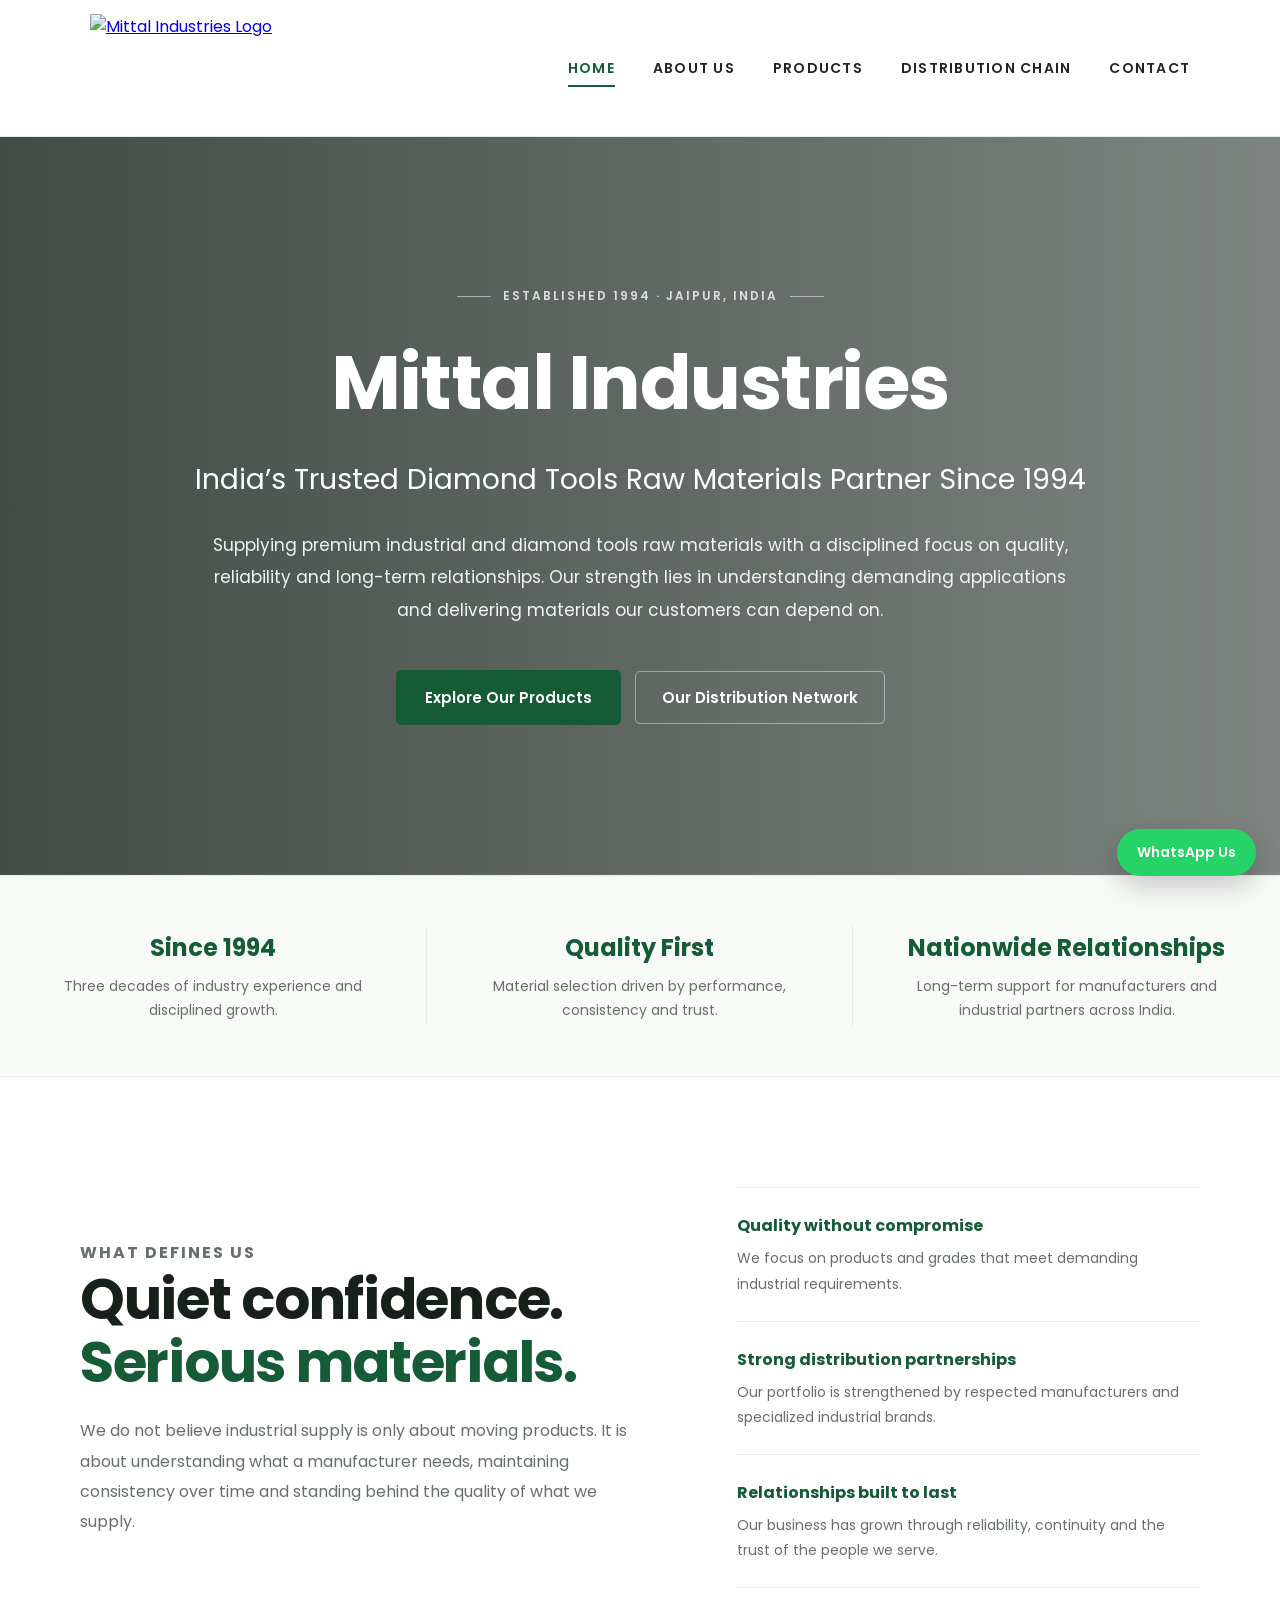
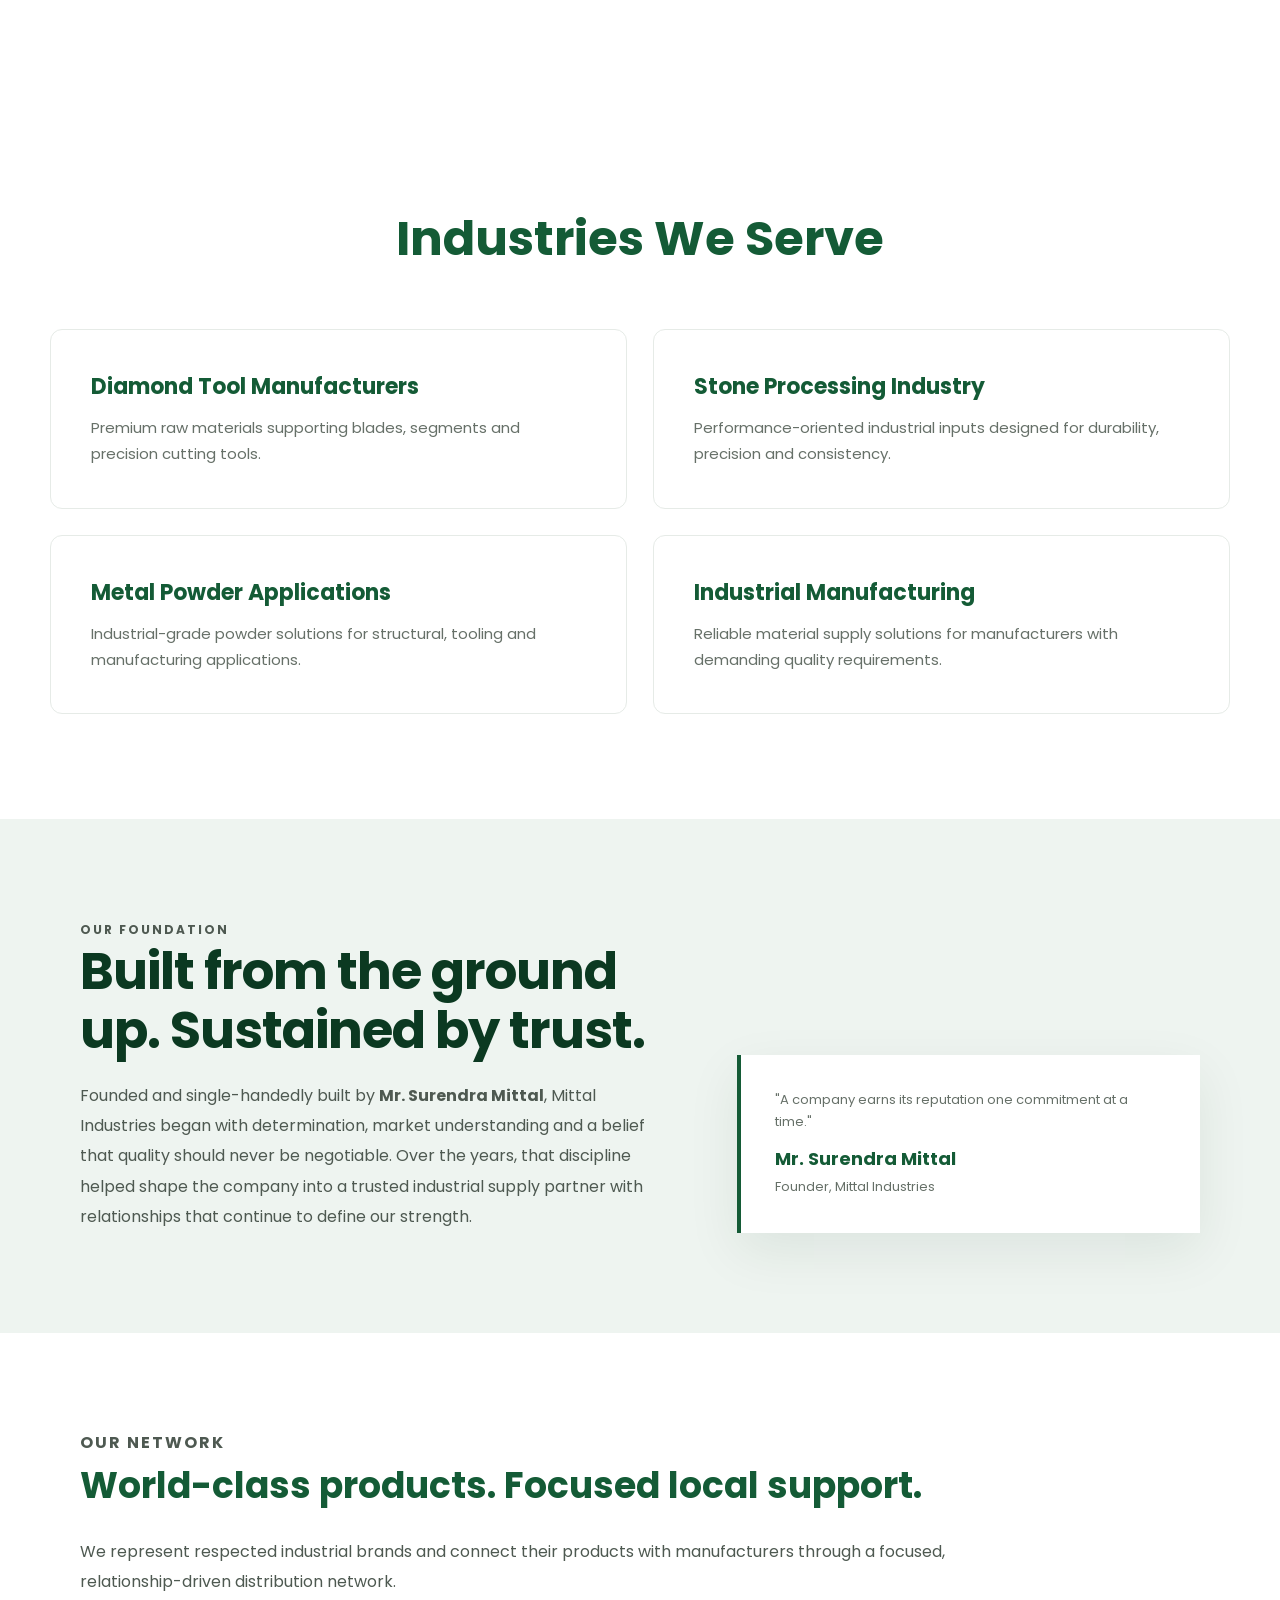
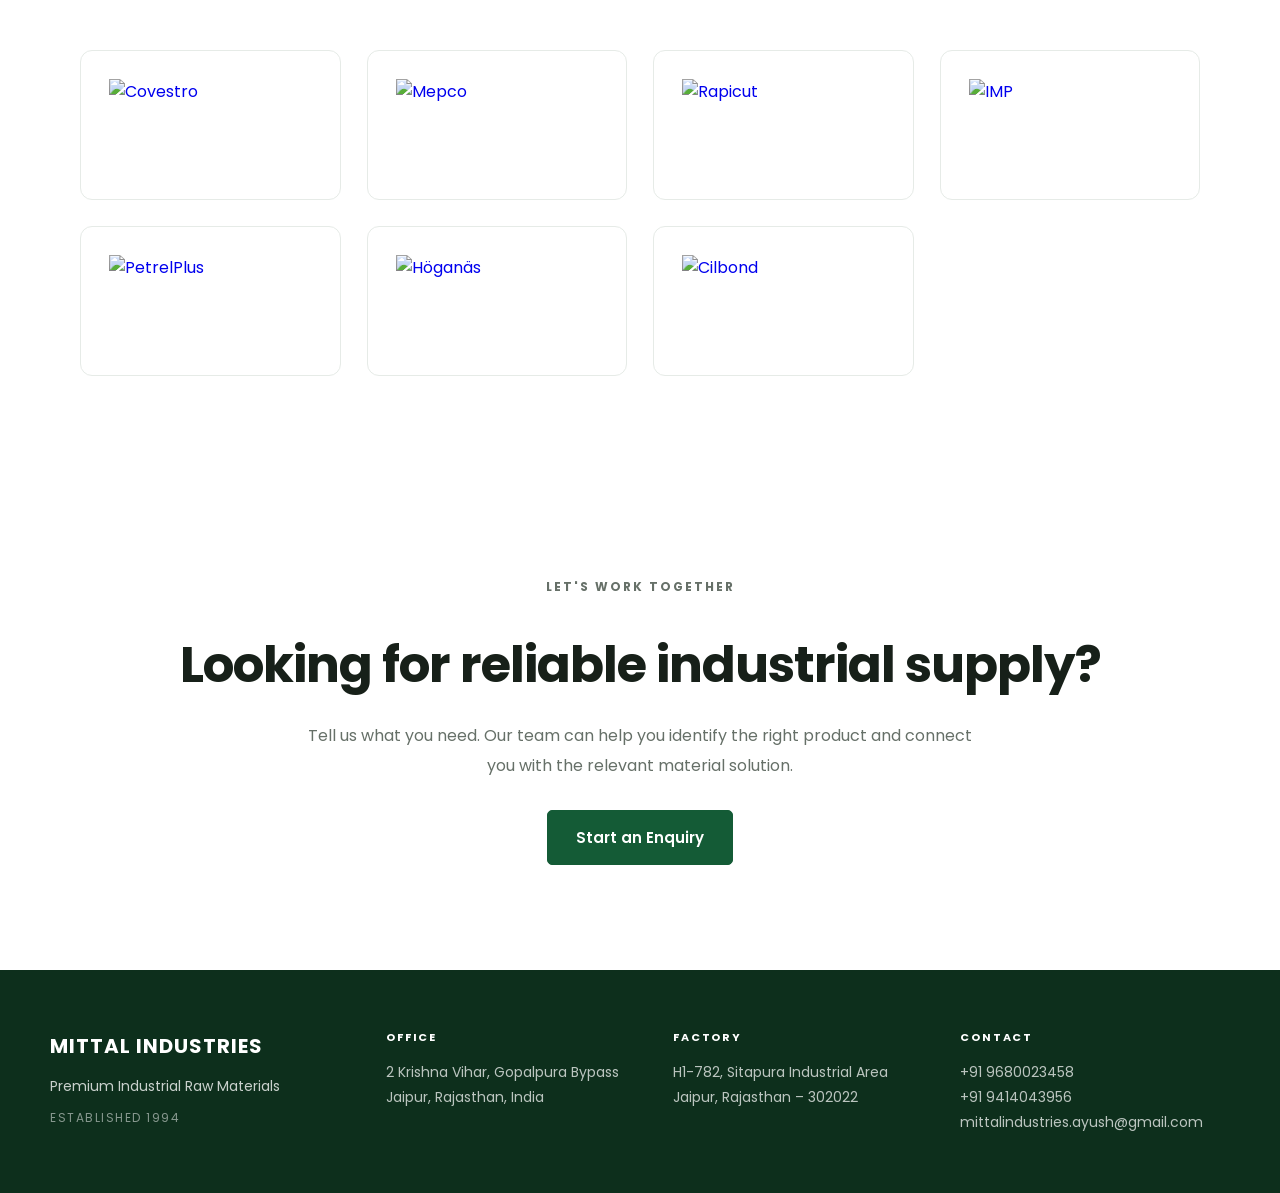
==== commit 28bf72ea: "Strengthen page metadata and structured data for search" ====
--- a/index.html
+++ b/index.html
@@ -2,13 +2,19 @@
 <html lang="en">
 <head>
   <meta charset="UTF-8">
-  <title>Mittal Industries | Premium Industrial Raw Materials Since 1994</title>
+  <title>Metal Powders, TPU & Industrial Raw Materials Supplier | Mittal Industries</title>
   <meta name="viewport" content="width=device-width, initial-scale=1.0">
-  <meta name="description" content="Mittal Industries is a trusted supplier of premium industrial and diamond tools raw materials since 1994, supported by authorized global distribution partnerships and a nationwide industrial supply network.">
+  <meta name="description" content="Mittal Industries is a Jaipur-based industrial raw materials supplier since 1994, supplying metal powders, iron powders, bronze and brass powders, tungsten metal powder, tungsten carbide, TPU, industrial lubricants and adhesives across India.">
   <link rel="icon" type="image/svg+xml" href="images/favicon.svg">
   <link href="https://fonts.googleapis.com/css2?family=Poppins:wght@300;400;500;600;700&display=swap" rel="stylesheet">
   <link rel="stylesheet" href="style.css">
   <link rel="stylesheet" href="home.css">
+<link rel="canonical" href="https://mittalindustries.org.in/">
+<meta property="og:title" content="Metal Powders, TPU & Industrial Raw Materials Supplier | Mittal Industries">
+<meta property="og:description" content="Mittal Industries is a Jaipur-based industrial raw materials supplier since 1994, supplying metal powders, iron powders, bronze and brass powders, tungsten metal powder, tungsten carbide, TPU, industrial lubricants and adhesives across India.">
+<meta property="og:type" content="website">
+<meta property="og:url" content="https://mittalindustries.org.in/">
+<script type="application/ld+json">{"@context":"https://schema.org","@type":"Organization","name":"Mittal Industries","url":"https://mittalindustries.org.in/","logo":"https://mittalindustries.org.in/images/logo.png","foundingDate":"1994","description":"Supplier of metal powders, tungsten materials, TPU and specialised industrial raw materials.","email":"mittalindustries.ayush@gmail.com","telephone":"+91-9680023458","address":{"@type":"PostalAddress","streetAddress":"2 Krishna Vihar, Gopalpura Bypass","addressLocality":"Jaipur","addressRegion":"Rajasthan","addressCountry":"IN"},"areaServed":"IN","contactPoint":[{"@type":"ContactPoint","telephone":"+91-9680023458","contactType":"sales","areaServed":"IN"}]}</script>
 </head>
 <body>
 <a href="https://wa.me/919680023458" class="whatsapp-float" target="_blank" rel="noopener">WhatsApp Us</a>
--- a/style.css
+++ b/style.css
@@ -79,10 +79,11 @@
 form button { border: none; cursor: pointer; }
 
 footer { background: #0d2f1c; color: rgba(255,255,255,.82); padding: 58px 30px; font-size: 14px; line-height: 1.8; }
-.footer-grid { max-width: 1180px; margin: 0 auto; display: grid; grid-template-columns: 1.2fr 1fr 1fr 1.1fr; gap: 42px; text-align: left; align-items: center; }
-.footer-brand { min-width: 0; display: flex; align-items: center; justify-content: flex-start; }
-.footer-logo { display: block; width: min(235px, 100%); height: auto; max-height: 92px; object-fit: contain; object-position: left center; }
-.footer-block { min-width: 0; }
+.footer-grid { max-width: 1180px; margin: 0 auto; display: grid; grid-template-columns: 1.2fr 1fr 1fr 1.1fr; gap: 42px; text-align: left; align-items: start; }
+.footer-brand, .footer-block { min-width: 0; }
+.footer-brand > strong { display: block; color: #fff; font-size: 20px; letter-spacing: 1px; margin-bottom: 10px; }
+.footer-brand span { display: block; color: rgba(255,255,255,.78); margin-bottom: 8px; }
+.footer-brand em { display: block; color: rgba(255,255,255,.5); font-style: normal; font-size: 12px; letter-spacing: 1.5px; text-transform: uppercase; }
 .footer-block > strong { display: block; color: #fff; font-size: 11px; letter-spacing: 1.8px; text-transform: uppercase; margin-bottom: 12px; }
 .footer-block p { margin: 0; color: rgba(255,255,255,.72); line-height: 1.8; }
 
@@ -120,10 +121,4 @@
 @media (max-width: 560px) {
   footer { padding: 44px 24px; }
   .footer-grid { grid-template-columns: 1fr; gap: 30px; align-items: start; }
-  .footer-brand { justify-content: flex-start; }
-  .footer-logo { width: min(220px, 82vw); max-height: 82px; }
 }
-
-/* Footer logo is the only branding element in the footer. */
-.footer-brand .footer-logo { display: block; width: 210px; height: 88px; object-fit: contain; object-position: left center; }
-@media (max-width: 560px) { .footer-brand .footer-logo { width: 190px; height: 82px; } }
